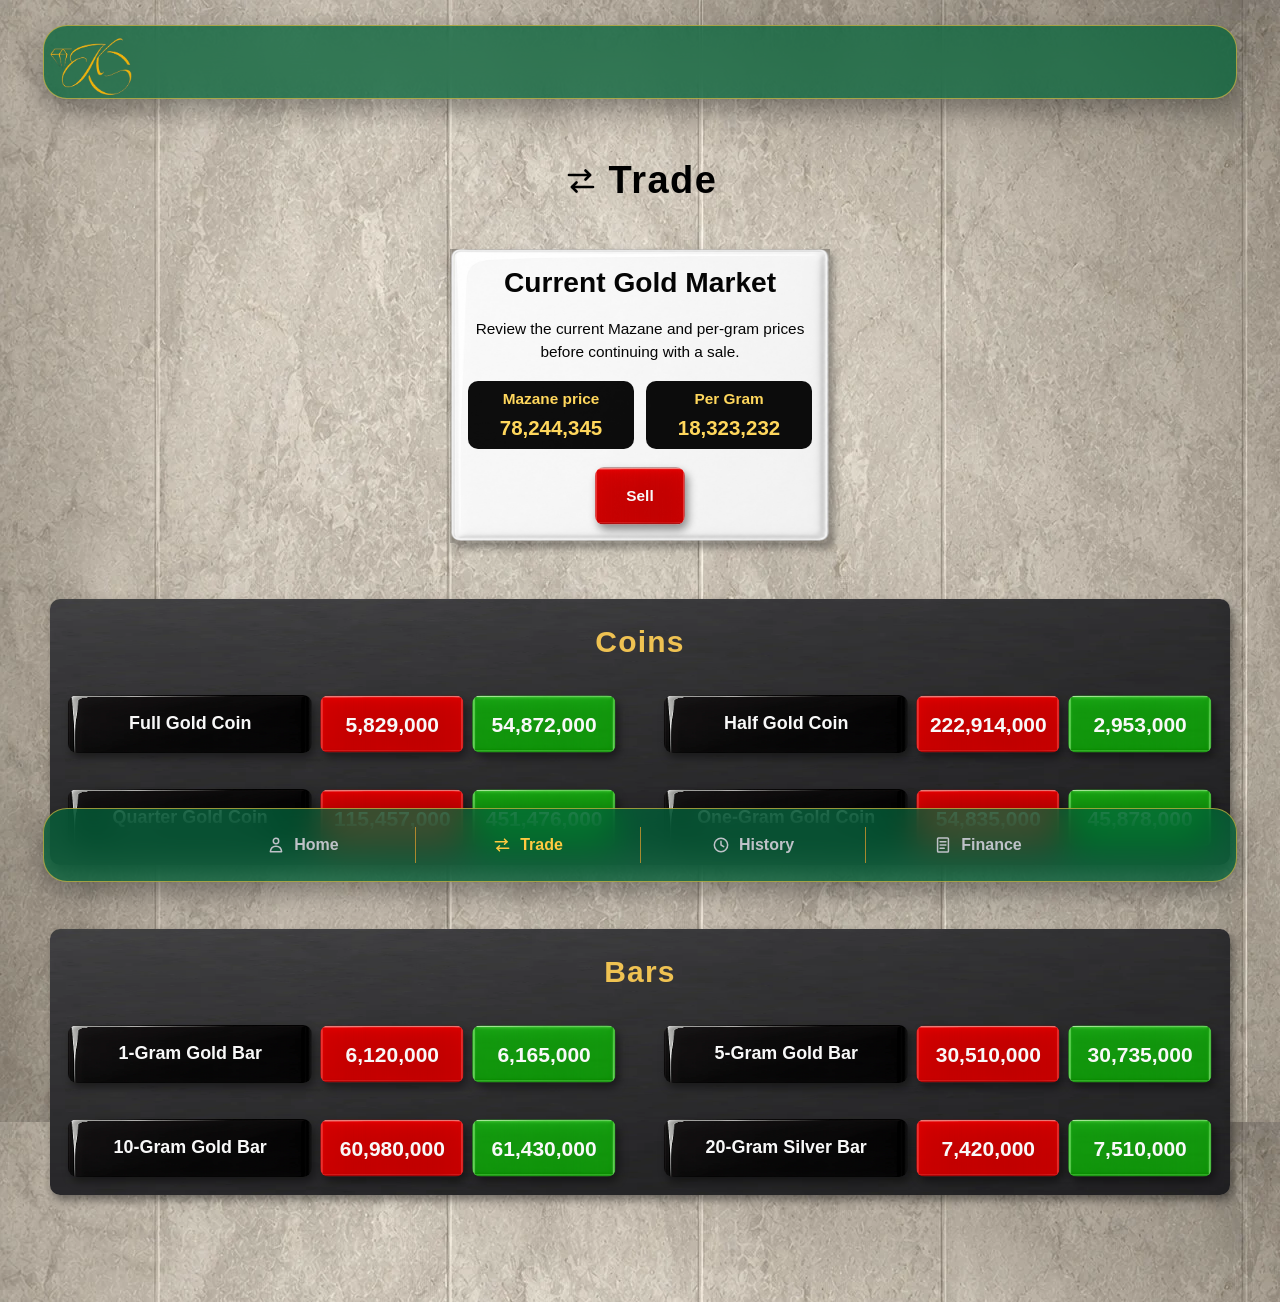
==== index.html @ 07d53b70 "looks okay" ====
<!DOCTYPE html>

<html lang="en">
<head>
<meta charset="utf-8"/>
<meta content="width=device-width, initial-scale=1.0" name="viewport"/>
<title>Product Layout</title>
<link href="style.css" rel="stylesheet"/>
<script defer="" src="app.js"></script>
</head>
<body class="unified-home-theme trade-page" data-loading-duration="5000" data-trade-confirm-duration="5000">
<!-- LAYER 3: the decorative frame.
         Pure decoration: aria-hidden tells screen readers to skip it,
         and pointer-events:none in the CSS lets clicks pass through it. -->
<!-- LAYER 2: the inward shadow cast onto the content opening. -->
<!-- LAYER 1: all scrollable page content. -->
<div class="page-content">
<header class="header">
<!-- Display-only logo. It is intentionally a plain image,
                 not a link or button, so it cannot be clicked. -->
<img alt="Company logo" class="header-logo" src="assets/logo.png"/>
<!-- The announcement is confined to its own clipped area,
                 so it can never travel underneath the transparent logo. -->
<div aria-label="Market announcement" class="header-announcement">
<span class="header-announcement-text">
                    Wholesale rates may change based on market movement.
                </span>
</div>
</header>
<main class="content"><div class="main-title-row">
<h1 class="section-page-title"><span aria-hidden="true" class="page-title-icon page-title-icon--trade"></span>Trade</h1>
</div>
<!-- Shared tiled panel: div-tile-background.png paints above
                 the translucent black underlay defined in style.css. -->
<section aria-labelledby="info-card-title" class="info-card">
<h1 class="info-card-title" id="info-card-title">Current Gold Market</h1>
<p class="info-card-description">
                    Review the current Mazane and per-gram prices before continuing with a sale.
                </p>
<div class="info-card-metrics">
<div class="info-card-metric">
<span class="info-card-metric-label">Mazane price</span>
<strong class="info-card-metric-value">78,244,345</strong>
</div>
<div class="info-card-metric">
<span class="info-card-metric-label">Per Gram</span>
<strong class="info-card-metric-value">18,323,232</strong>
</div>
</div>
<button class="product-price product-price--sell info-card-sell" data-trade-input-mode="amount" data-trade-item="Gold" data-trade-operation="sell" data-trade-unit-price="18323232" type="button">Sell</button>
</section>
<!-- Categories have no visible panel, border, or background. -->
<section aria-labelledby="coins-title" class="product-category">
<div class="category-title-row">
<h2 class="category-title" id="coins-title">Coins</h2>
</div>
<div class="products">
<article class="product">
<div class="product-name">Full Gold Coin</div>
<button class="product-price product-price--sell" data-trade-input-mode="quantity" data-trade-item="Full Gold Coin" data-trade-operation="sell" data-trade-unit-price="5829000" type="button">5,829,000</button>
<button class="product-price product-price--buy" data-trade-input-mode="quantity" data-trade-item="Full Gold Coin" data-trade-operation="buy" data-trade-unit-price="5872000" type="button">54,872,000</button>
</article>
<article class="product">
<div class="product-name">Half Gold Coin</div>
<button class="product-price product-price--sell" data-trade-input-mode="quantity" data-trade-item="Half Gold Coin" data-trade-operation="sell" data-trade-unit-price="2914000" type="button">222,914,000</button>
<button class="product-price product-price--buy" data-trade-input-mode="quantity" data-trade-item="Half Gold Coin" data-trade-operation="buy" data-trade-unit-price="2953000" type="button">2,953,000</button>
</article>
<article class="product">
<div class="product-name">Quarter Gold Coin</div>
<button class="product-price product-price--sell" data-trade-input-mode="quantity" data-trade-item="Quarter Gold Coin" data-trade-operation="sell" data-trade-unit-price="1457000" type="button">115,457,000</button>
<button class="product-price product-price--buy" data-trade-input-mode="quantity" data-trade-item="Quarter Gold Coin" data-trade-operation="buy" data-trade-unit-price="1476000" type="button">451,476,000</button>
</article>
<article class="product">
<div class="product-name">One-Gram Gold Coin</div>
<button class="product-price product-price--sell" data-trade-input-mode="quantity" data-trade-item="One-Gram Gold Coin" data-trade-operation="sell" data-trade-unit-price="5835000" type="button">54,835,000</button>
<button class="product-price product-price--buy" data-trade-input-mode="quantity" data-trade-item="One-Gram Gold Coin" data-trade-operation="buy" data-trade-unit-price="5878000" type="button">45,878,000</button>
</article>
</div>
</section>
<section aria-labelledby="bars-title" class="product-category">
<div class="category-title-row">
<h2 class="category-title" id="bars-title">Bars</h2>
</div>
<div class="products">
<article class="product">
<div class="product-name">1-Gram Gold Bar</div>
<button class="product-price product-price--sell" data-trade-input-mode="quantity" data-trade-item="1-Gram Gold Bar" data-trade-operation="sell" data-trade-unit-price="6120000" type="button">6,120,000</button>
<button class="product-price product-price--buy" data-trade-input-mode="quantity" data-trade-item="1-Gram Gold Bar" data-trade-operation="buy" data-trade-unit-price="6165000" type="button">6,165,000</button>
</article>
<article class="product">
<div class="product-name">5-Gram Gold Bar</div>
<button class="product-price product-price--sell" data-trade-input-mode="quantity" data-trade-item="5-Gram Gold Bar" data-trade-operation="sell" data-trade-unit-price="30510000" type="button">30,510,000</button>
<button class="product-price product-price--buy" data-trade-input-mode="quantity" data-trade-item="5-Gram Gold Bar" data-trade-operation="buy" data-trade-unit-price="30735000" type="button">30,735,000</button>
</article>
<article class="product">
<div class="product-name">10-Gram Gold Bar</div>
<button class="product-price product-price--sell" data-trade-input-mode="quantity" data-trade-item="10-Gram Gold Bar" data-trade-operation="sell" data-trade-unit-price="60980000" type="button">60,980,000</button>
<button class="product-price product-price--buy" data-trade-input-mode="quantity" data-trade-item="10-Gram Gold Bar" data-trade-operation="buy" data-trade-unit-price="61430000" type="button">61,430,000</button>
</article>
<article class="product">
<div class="product-name product-name--silver">20-Gram Silver Bar</div>
<button class="product-price product-price--sell" data-trade-input-mode="quantity" data-trade-item="20-Gram Silver Bar" data-trade-operation="sell" data-trade-unit-price="7420000" type="button">7,420,000</button>
<button class="product-price product-price--buy" data-trade-input-mode="quantity" data-trade-item="20-Gram Silver Bar" data-trade-operation="buy" data-trade-unit-price="7510000" type="button">7,510,000</button>
</article>
</div>
</section>
</main>
</div>
<!-- LAYER 4: fixed footer navigation.
         index.html is the Trade page, so Trade is the active item. -->
<footer class="footer">
<nav aria-label="Primary navigation" class="footer-nav">
<a class="footer-nav-link" href="home.html">
<span aria-hidden="true" class="footer-nav-icon footer-nav-icon--profile"></span>
<span>Home</span>
</a>
<a aria-current="page" class="footer-nav-link footer-nav-link--active" href="index.html">
<span aria-hidden="true" class="footer-nav-icon footer-nav-icon--trade"></span>
<span>Trade</span>
</a>
<a class="footer-nav-link" href="history.html">
<span aria-hidden="true" class="footer-nav-icon footer-nav-icon--history"></span>
<span>History</span>
</a>
<a class="footer-nav-link" href="finance.html">
<span aria-hidden="true" class="footer-nav-icon footer-nav-icon--accounting"></span>
<span>Finance</span>
</a>
</nav>
</footer>
<!-- Full-screen loading layer. JavaScript shows it for five seconds
         whenever a ruby or emerald gem button is clicked. -->
<div class="trade-modal" data-trade-modal="" hidden="">
<div aria-labelledby="trade-modal-title" aria-modal="true" class="trade-modal-card" role="dialog">
<button aria-label="Close" class="trade-modal-close" data-trade-modal-close="" type="button">×</button>
<div class="trade-modal-form" data-trade-modal-form="">
<h2 class="trade-modal-title" data-trade-modal-title="" id="trade-modal-title"></h2>
<p class="trade-modal-unit-price">Unit price: <span data-trade-unit-price=""></span></p>
<label class="trade-modal-field">
<span data-trade-input-label="">Quantity</span>
<input data-trade-input="" min="0.01" step="0.01" type="number" value="1"/>
</label>
<div class="trade-modal-total">
<span>Finalized price</span>
<strong data-trade-total=""></strong>
</div>
<button class="trade-modal-confirm" data-trade-confirm="" type="button">Confirm</button>
</div>
<div class="trade-modal-waiting" data-trade-modal-waiting="" hidden="">
<div aria-hidden="true" class="trade-modal-spinner"></div>
<h2 class="trade-modal-title">Waiting for the result</h2>
<p>Please wait while the request is finalized.</p>
</div>
<div class="trade-modal-success" data-trade-modal-success="" hidden="">
<h2 class="trade-modal-title">Confirmed</h2>
<p data-trade-confirmation=""></p>
<button class="trade-modal-finish" data-trade-modal-finish="" type="button">Close</button>
</div>
</div>
</div>
<div aria-hidden="true" class="loading-overlay">
<div class="loading-overlay-content">
<img alt="" class="loading-overlay-logo" src="assets/logo.png"/>
<p class="loading-overlay-text">Kariz Gold Gallery</p>
</div>
</div>
</body>
</html>
---- style.css ----
/* ============================================================
MAIN SETTINGS
Every knob you will ever want to turn lives in this block.
Nothing here is magic — each value is a plain number or
color that you can change freely without breaking anything.
============================================================ */
:root {
    /* ---- Frame alignment ---- */
    --side-width: 150px;    /* width of the left/right vertical frame strips */
    --top-height: 150px;    /* height of the top strip (corners + top edge) */
    --bottom-height: 150px; /* height of the bottom strip (corners + bottom edge) */

    /* ---- Page padding, each side independent ---- */
    /* Breathing room between the window edges and the content.
    The header, the sticky footer, and any future content all
    respect this padding. Set a side to 0 and things will touch
    that edge. */
    --pad-top: 25px;
    --pad-right: 25px;
    --pad-bottom: 18px;
    --pad-left: 25px;

    /* ---- Header ---- */
    /* How far down the header stretches. Pure preference. */
    --header-height: 74px;

    /* ---- Header logo ---- */
    /* The logo is positioned independently inside the header.
    Height controls its size. Left offset moves it horizontally.
    Vertical offset moves it from true vertical center: negative values
    move it upward and positive values move it downward.
    The image file must be assets/logo.png. */
    --logo-height: 60px;
    --logo-left-offset: 6px;
    --logo-vertical-offset: -6px;

    /* ---- Header announcement ---- */
    /* Left and right define the announcement's private territory.
    Increase the left value if a wider logo needs more room.
    Duration controls how long one complete pass takes. */
    --announcement-left: 100px;
    --announcement-right: 18px;
    --announcement-color: 255, 211, 92;
    --announcement-font-size: 18px;
    --announcement-duration: 18s;
    --announcement-vertical-offset: -3px;

    /* Width of the invisible fade where the message approaches the
    logo. This is an alpha mask, not a colored shadow. */
    --announcement-logo-fade-width: 46px;

    /* ---- Product layout ---- */
    /* Products are arranged two per row. Product-column-gap controls
    the larger space between those two complete products. Piece-gap
    controls the smaller space between a title and its two buttons. */
    --product-row-gap: 36px;
    --product-column-gap: 48px;
    --product-piece-gap: 8px;
    --product-piece-height: 58px;

    /* ---- Product categories ---- */
    /* Category wrappers remain visually empty. These values control
    only the spacing, centered title, and ornamental divider. */
    --category-space: 64px;
    --category-title-color: 242, 238, 232;
    --category-title-size: 30px;
    --category-divider-color: 242, 238, 232;
    --category-divider-height: 38px;
    --category-divider-gap: 5px;
    /* Set to none to hide category PNG ornaments. Set back to block to show them. */
    --category-separator-display: block;
    /* Set to none to hide main-page-title PNG ornaments. */
    --page-title-separator-display: block;

    /* ---- Home page ---- */
    /* Home uses its own wallpaper, dark cards, and glass islands. */
    --home-tint-color: 20, 34, 45;
    --home-tint-strength: 0;
    --home-content-max-width: 1000px;
    --home-section-gap: 28px;
    --home-card-min-width: 420px;
    --home-card-max-width: 100%;
    --home-actions-max-width: 760px;
    --home-contact-max-width: 900px;
    --home-card-padding: 26px;
    --home-card-radius: 8px;
    /* Inner spacing for Account Info, My Info, and other Home cards. */
    --home-card-title-gap: 30px;
    --home-info-row-gap: 24px;
    --home-info-column-gap: 38px;
    --home-info-label-value-gap: 9px;

    /* ---- My Info form action buttons ---- */
    --home-form-button-gap: 14px;
    --home-form-button-min-width: 150px;
    --home-form-button-height: 52px;
    --home-form-button-padding-x: 22px;
    --home-form-button-font-size: 15px;
    --home-form-button-radius: 9px;
    --home-form-button-text: 248, 248, 248;
    --home-form-button-hover-text: 255, 202, 65;
    --home-form-button-underlay: 0, 0, 0;
    --home-form-button-underlay-strength: 0.38;
    --home-form-button-shadow-strength: 0.42;
    --home-form-button-transition: 180ms;
    --home-form-cancel-button-image: url("assets/home-form-cancel-button-background.png");
    --home-form-submit-button-image: url("assets/home-form-submit-button-background.png");

    /* ---- Unified Home-style theme for every page ---- */
    --unified-wallpaper-image: url("assets/home-page-background.webp");
    --unified-section-image: url("assets/home-page-div-background.webp");
    --unified-action-image: url("assets/xhome-page-div-background.png");
    --unified-title-image: url("assets/home-page-section-title-background.webp");
    --unified-input-image: url("assets/home-page-input-background.webp");
    --unified-text-color: 248, 248, 248;
    --unified-heading-color: 239, 194, 82;
    --unified-action-hover-color: 239, 194, 82;
    --unified-card-radius: 10px;
    --unified-card-shadow-strength: 0.42;
    --unified-category-padding: 26px;
    --unified-product-radius: 9px;
    /* New filenames: deliberately different from the old gem assets. */
    --trade-sell-action-image: url("assets/trade-sell-action-background.png");
    --trade-buy-action-image: url("assets/trade-buy-action-background.png");
    --unified-page-title-color: 0, 0, 0;
    --unified-back-button-color: 0, 0, 0;
    --unified-back-button-hover-color: 239, 194, 82;
    --page-title-icon-size: 36px;
    --page-title-icon-gap: 10px;
    --mobile-page-title-icon-size: 26px;
    --mobile-content-horizontal-padding: 2px;
    --mobile-section-horizontal-padding: 8px;
    --mobile-home-card-horizontal-padding: 14px;
    --mobile-product-piece-gap: 4px;
    --mobile-full-width-control-gap: 10px;
    --back-button-block-gap: 10px;

    /* ---- Compact Trade internals ---- */
    --trade-section-padding: 18px;
    --trade-title-padding-y: 8px;
    --trade-title-padding-x: 14px;
    --trade-info-card-padding: 18px;
    --trade-info-card-gap: 18px;
    --trade-info-metric-padding: 9px;
    --trade-piece-padding-x: 4px;
    --mobile-trade-section-padding: 4px;
    --mobile-trade-info-card-padding: 12px;
    --mobile-trade-info-metric-padding: 7px;
    --mobile-trade-piece-padding-x: 2px;

    /* ---- Universal ultra-thin scrollbars ---- */
    --global-scrollbar-size: 2px;
    --global-scrollbar-thumb: 255, 202, 65;
    --global-scrollbar-thumb-strength: 0.72;
    --global-scrollbar-track: 0, 0, 0;
    --global-scrollbar-track-strength: 0.08;

    /* Fluid mobile product height scales with viewport width. */
    --mobile-product-piece-min-height: 38px;
    --mobile-product-piece-fluid-height: 12vw;
    --mobile-product-piece-max-height: 46px;
    --home-card-text: 248, 248, 248;
    --home-card-heading: 239, 194, 82;
    --home-map-height: 320px;
    --home-action-hover-scale: 1.035;
    --home-action-transition: 220ms;

    /* Home logo positioning is independent from every other page.
    Positive vertical values move only the Home logo downward. */
    --home-logo-height: 60px;
    --home-logo-left-offset: 6px;
    --home-logo-vertical-offset: 5px;

    /* Home-only navigation, announcement, and expand-icon colors. */
    --home-footer-nav-default: 190, 194, 200;
    --home-footer-nav-hover: 0, 0, 0;
    --home-footer-nav-active: 255, 202, 65;
    --home-announcement-color: 190, 194, 200;
    --home-expand-icon-color: 190, 194, 200;
    --home-expand-icon-hover: 255, 255, 255;

    /* Dedicated image files for Home section headings and inputs. */
    --home-title-image: url("assets/home-page-section-title-background.webp");
    --home-input-image: url("assets/home-page-input-background.webp");

    /* ---- Home glass header and footer ---- */
    /* Glass color is RGB. Opacity controls color intensity, blur
    controls the strength of the frosted-glass effect, and saturation
    controls how vivid the wallpaper appears through the glass. */
    --home-glass-color: 0, 96, 57;
    --home-glass-opacity: 0.75;
    --home-glass-blur: 18px;
    --home-glass-saturation: 145%;
    --home-glass-border-color: 255, 202, 65;
    --home-glass-border-strength: 0.58;
    --home-glass-shadow-color: 0, 0, 0;
    --home-glass-shadow-strength: 0.38;
    --home-glass-radius: 24px;
    --home-glass-side-inset: 18px;

    /* ---- Opening information card ---- */
    /* Controls the introductory tile shown before the product lists. */
    --info-card-max-width: 380px;
    --info-card-padding: 24px;
    --info-card-gap: 24px;
    --info-title-color: 5, 5, 5;
    --info-text-color: 5, 5, 5;
    --info-metric-background: 0, 0, 0;
    --info-metric-background-strength: 0.95;
    --info-metric-radius: 10px;
    --info-gold-color: 255, 215, 92;
    --info-sell-width: 90px;
    --info-card-bottom-margin: 56px;

    /* Same small down-right shadow language used by product pieces. */
    --info-card-shadow-x: 3px;
    --info-card-shadow-y: 5px;
    --info-card-shadow-blur: 8px;
    --info-card-shadow-color: 0, 0, 0;
    --info-card-shadow-strength: 0.36;

    /* ---- Decorative-image shadow underlay ---- */
    /* GENERAL RULE: almost every element that combines a background
    image with a shadow should also receive this translucent base.
    Decorative PNGs often contain transparent parts; without an
    underlay, those holes expose the page instead of reading as part
    of the shadowed component. The color paints BEHIND the image. */
    --tile-panel-underlay-color: 0, 0, 0;
    --tile-panel-underlay-strength: 0.28;

    /* ---- Gem button underlay ---- */
    /* This translucent color paints BEHIND each gem PNG. It is only
    visible through transparent parts of the image. Strength ranges
    from 0 (invisible) to 1 (fully opaque). */
    --gem-underlay-color: 0, 0, 0;
    --gem-underlay-strength: 0.24;

    /* ---- Gem image tints ---- */
    /* These two translucent colors paint ON TOP of the gem PNGs.
    Buy and sell are independent, so each side can be tuned without
    affecting the other. Strength ranges from 0 to 1. */
    --sell-gem-tint-color: 120, 0, 12;
    --sell-gem-tint-strength: 0;
    --buy-gem-tint-color: 255, 255, 255;
    --buy-gem-tint-strength: 0.11;

    /* ---- Gem button hover growth ---- */
    /* Scale 1 means no growth. 1.05 means five percent larger.
    Duration controls how quickly the button grows and returns. */
    --gem-hover-scale: 1.06;
    --gem-hover-duration: 400ms;

    /* Gem prices begin at the maximum and JavaScript reduces them
    only when necessary to fit the available button width. */
    --gem-price-min-font-size: 12px;
    --gem-price-max-font-size: 21px;
    --gem-price-fit-step: 0.5;

    /* ---- Product hover glow ---- */
    /* This translucent panel is created BEHIND each complete product.
    Its RGB color can be white, black, or any other color. Panel
    strength controls the center tint; shadow strength, blur, and
    spread control the soft glow around its edges. */
    --product-glow-color: 0, 0, 0;
    --product-glow-panel-strength: 0.12;
    --product-glow-shadow-strength: 0.12;
    --product-glow-padding: 8px;
    --product-glow-blur: 18px;
    --product-glow-spread: 5px;
    --product-glow-radius: 9px;
    --product-glow-duration: 320ms;

    /* ---- Footer ---- */
    /* How tall the sticky footer is. 74px matches the header for
    symmetry — arbitrary choice, safe to change independently. */
    --footer-height: 74px;

    /* ---- Footer navigation ---- */
    /* Icon and text use currentColor, so each state changes both.
    Bronze = default, silver = hover, gold = current page. */
    --footer-nav-max-width: 900px;
    --footer-nav-icon-size: 20px;
    --footer-nav-silver: 190, 194, 200;
    --footer-nav-bronze: 205, 127, 50;
    --footer-nav-gold: 255, 202, 65;
    --footer-nav-divider: 205, 151, 45;
    --footer-nav-transition: 180ms;

    /* ---- Loading overlay ---- */
    /* The overlay blurs and darkens everything behind it. The logo
    repeatedly fades between the minimum and maximum opacity. */
    --loading-overlay-color: 0, 0, 0;
    --loading-overlay-strength: 0.48;
    --loading-backdrop-blur: 6px;
    --loading-logo-width: 180px;
    --loading-logo-min-opacity: 0.04;
    --loading-logo-max-opacity: 1;
    --loading-logo-pulse-duration: 1200ms;
    --loading-text-color: 255, 211, 92;
    --loading-text-size: 22px;
    --loading-content-gap: 16px;
    --loading-overlay-transition: 180ms;

    /* ---- Trade confirmation modal ---- */
    --trade-modal-overlay-color: 0, 0, 0;
    --trade-modal-overlay-strength: 0.72;
    --trade-modal-blur: 7px;
    --trade-modal-max-width: 560px;
    --trade-modal-radius: 18px;
    --trade-modal-text: 10, 10, 10;
    --trade-modal-gold: 126, 83, 10;
    --trade-modal-accent: 255, 202, 65;
    --trade-modal-wait-pulse: 900ms;

    /* ---- History menu and table ---- */
    --history-menu-max-width: 760px;
    --history-menu-gap: 28px;
    --history-menu-button-height: 74px;
    --history-gold-line: 205, 151, 45;
    --history-column-tint: 160, 160, 160;
    --history-column-tint-strength: 0.09;
    --history-row-hover: 190, 190, 190;
    --history-row-hover-strength: 0.18;
    --history-table-heading-color: 126, 83, 10;
    --history-table-text: 0, 0, 0;
    --history-table-min-width: 640px;
    --history-table-max-width: 96%;
    --history-table-vertical-line-width: 2px;
    --history-table-vertical-line-strength: 0.34;
    --back-button-color: 255, 255, 255;
    --back-button-hover-color: 255, 202, 65;
    --back-button-hover-duration: 220ms;

    /* ---- Content-opening shadow ---- */
    /* These values control the inward shadow cast by the fixed
    header, footer, and side frames onto the scrolling content.

    Color uses RGB so opacity can be adjusted independently.
    Depth controls how far the shadow is shifted into the opening.
    Blur controls softness, while spread controls edge concentration.

    A more negative spread produces a tighter shadow.
    Increase strength or depth for a heavier, deeper frame. */
    --content-shadow-color: 0, 0, 0;
    --content-shadow-strength: 0.78;
    --content-shadow-depth: 18px;
    --content-shadow-blur: 26px;
    --content-shadow-spread: -8px;

    /* ---- Wallpaper tint ---- */
    /* RGB of the color layered over the repeating background image.
    Current value is a dark green. Useful references:
    0, 0, 0 = darkens the image · 255, 255, 255 = lightens it. */
    --tint-color: 0, 78, 40;

    /* How strong the tint is: 0 = invisible (pure image shows),
    1 = image fully hidden behind solid color.
    0.75 is arbitrary — chosen because it looked good. */
    --tint-strength: 0.75;

    /* ========================================================
       MOBILE SETTINGS
       The breakpoint itself is the 720px media query near the end
       of this file. Every mobile measurement is centralized here.
       ======================================================== */
    --mobile-pad-top: 10px;
    --mobile-pad-right: 4px;
    --mobile-pad-bottom: 10px;
    --mobile-pad-left: 4px;
    --mobile-side-width: 46px;
    --mobile-top-frame-height: 70px;
    --mobile-bottom-frame-height: 70px;

    --mobile-header-height: 54px;
    --mobile-footer-height: 58px;
    --mobile-logo-height: 40px;
    --mobile-home-logo-height: 40px;
    --mobile-announcement-left: 66px;
    --mobile-announcement-right: 8px;
    --mobile-announcement-font-size: 12px;
    --mobile-home-glass-side-inset: 2px;

    --mobile-footer-horizontal-padding: 3px;
    --mobile-footer-nav-icon-size: 15px;
    --mobile-footer-nav-gap: 3px;
    --mobile-footer-nav-font-size: 10px;

    --mobile-separator-height: 20px;
    --mobile-separator-gap: 3px;
    --mobile-page-title-size: 23px;
    --mobile-category-title-size: 22px;

    --mobile-products-max-width: 560px;
    --mobile-product-row-gap: 22px;
    --mobile-product-name-font-size: 14px;
    --mobile-gem-price-min-font-size: 10px;
    --mobile-gem-price-max-font-size: 16px;

    --mobile-info-card-padding: 18px;
    --mobile-info-card-gap: 16px;
    --mobile-info-title-size: 22px;
    --mobile-info-description-size: 13px;
    --mobile-info-metric-label-size: 11px;
    --mobile-info-metric-value-size: 14px;
    --mobile-info-sell-width: 68px;
    --mobile-info-sell-height: 42px;
    --mobile-info-sell-font-size: 12px;

    --mobile-menu-max-width: 420px;
    --mobile-menu-gap: 16px;
    --mobile-menu-button-height: 62px;

    --mobile-table-cell-padding-y: 9px;
    --mobile-table-cell-padding-x: 8px;
    --mobile-table-font-size: 12px;
    --mobile-pagination-button-size: 30px;
    --mobile-pagination-padding-y: 10px;
    --mobile-pagination-padding-x: 8px;
    --mobile-pagination-gap: 5px;
}

* {
    /* Makes width/height include padding and borders, so a padded
    element set to 100% never spills out of its parent.
    Keep this — removing it silently changes sizing everywhere. */
    box-sizing: border-box;
}

html {
    /* Full window height, so body below can say "at least 100%". */
    height: 100%;
    margin: 0;
}

/* ============================================================
LAYER 0 (the very back): the wallpaper
============================================================
STACKING ORDER, once and for all:
Layer 0 = body background     (wallpaper + tint)
Layer 1 = normal page content (scrolls normally)
Layer 2 = .content-shadow     (z-index: 2 — over content)
Layer 3 = .frame              (z-index: 3)
Layer 4 = .header / .footer   (z-index: 4)

The shadow is deliberately above the scrolling content, so it
darkens everything passing beneath the fixed decorative pieces.
It remains below the frame, header, and footer themselves.

IMPORTANT, read before debugging:
A background can NEVER paint on top of content. It is always
the rear-most layer by definition, no z-index involved.
So if you ever SEE the wallpaper "on top of" the header or a
frame piece, the wallpaper did not move up — that element's
own image failed to load and you are looking at the wallpaper
THROUGH the empty hole. Check the file path, spelling, and
capitalization of that element's url("...") first.
(Also: if the header image itself contains transparent areas,
the wallpaper showing through them is normal and correct.)
============================================================ */
body {
    /* KEY RULE for the wallpaper:
    "min-height: 100%" means: be at least one full screen tall,
    but grow taller if the content needs more room.
    The background paints the entire body box, so this one line
    guarantees the wallpaper covers the whole screen when content
    is short AND the whole scrollable page when content is long. */
    min-height: 100%;
    margin: 0;

    /* The per-side padding from the settings block above. */
    padding:
        var(--pad-top)
        var(--pad-right)
        var(--pad-bottom)
        var(--pad-left);

    /* The wallpaper: two stacked background layers.
    Layer A (painted on top of layer B): a solid color with
    transparency — this is the tint.
    Layer B: the image itself.
    Both repeat, so together they read as one tinted, tiled image. */
    background-image:
        linear-gradient(
            rgba(var(--tint-color), var(--tint-strength)),
            rgba(var(--tint-color), var(--tint-strength))
        ),
        url("assets/background-image.png"); /* <- your wallpaper image */
    background-repeat: repeat;

    /* NOTE: "background-attachment" is deliberately left at its
    default (scroll). That is what makes the wallpaper move
    WITH the content when you scroll. Setting it to "fixed"
    would pin the image to the screen while content slides
    over it — the opposite of what we want. Do not add it. */

    /* NOTE: "overflow: hidden" used to live here and was removed
    on purpose — it made scrolling impossible. Do not add it
    back, or long content will be permanently cut off. */

    /* Fallback color, only visible if the image fails to load.
    Arbitrary choice (plain white) — safe to change. */
    background-color: #ffffff;
}

/* ============================================================
LAYER 3: the frame
A full-screen decorative border made of 8 image pieces:
4 corners + 4 edges, arranged in a 3x3 grid. The center
cell stays empty — that is where the content shows through.
============================================================ */
.frame {
    /* "fixed" pins the frame to the SCREEN, not the page:
    when the content scrolls, the frame stays exactly where it
    is and the content slides underneath it. That is intentional
    — the frame is meant to feel like a window border. */
    position: fixed;
    inset: 0; /* shorthand for top/right/bottom/left: 0 — cover the whole screen */

    /* Above both the scrolling content and its shadow.
    Only works because this element is positioned (fixed above). */
    z-index: 3;

    display: grid;

    /* Three columns: fixed side strip, flexible middle, fixed side strip.
    "minmax(0, 1fr)" lets the middle shrink all the way to 0 on
    narrow windows instead of forcing the page wider. */
    grid-template-columns:
        var(--side-width)
        minmax(0, 1fr)
        var(--side-width);

    /* Same idea vertically. */
    grid-template-rows:
        var(--top-height)
        minmax(0, 1fr)
        var(--bottom-height);

    /* The frame is pure decoration: clicks pass straight through it
    to the content below. Without this it would swallow every click. */
    pointer-events: none;

    /* On windows smaller than the frame itself, clip the overflow
    instead of creating scrollbars. Defensive rule — rarely needed. */
    overflow: hidden;
}

/* Every piece fills only its own grid cell.
"background-size: 100% 100%" stretches the image to the exact
cell dimensions — same "liquid fill" behavior as the header. */
.frame-piece {
    width: 100%;
    height: 100%;

    background-repeat: no-repeat;
    background-position: center;
    background-size: 100% 100%;
}

/* ---- Top row ---- */
.top-left {
    grid-column: 1;
    grid-row: 1;
    background-image: url("assets/top-corner-image.png");
}

.top-edge {
    grid-column: 2;
    grid-row: 1;
    background-image: url("assets/top-edge-image.png");
}

/* The right corner reuses the LEFT corner image, mirrored with
scaleX(-1). Saves one image file; delete the transform and use
a separate image if you ever want an asymmetric design. */
.top-right {
    grid-column: 3;
    grid-row: 1;
    background-image: url("assets/top-corner-image.png");
    transform: scaleX(-1);
}

/* ---- Middle row (sides) ---- */
.left-edge {
    grid-column: 1;
    grid-row: 2;
    background-image: url("assets/side-edge-image.png");
}

.right-edge {
    grid-column: 3;
    grid-row: 2;
    background-image: url("assets/side-edge-image.png");
    transform: scaleX(-1);
}

/* ---- Bottom row ---- */
.bottom-left {
    grid-column: 1;
    grid-row: 3;
    background-image: url("assets/bottom-corner-image.png");
}

.bottom-edge {
    grid-column: 2;
    grid-row: 3;
    background-image: url("assets/bottom-edge-image.png");
}

.bottom-right {
    grid-column: 3;
    grid-row: 3;
    background-image: url("assets/bottom-corner-image.png");
    transform: scaleX(-1);
}

/* ============================================================
LAYER 2: THE CONTENT-OPENING SHADOW

This transparent fixed rectangle represents the opening between
the header, footer, and side frames. Its four inset shadows make
those surrounding pieces appear to cast depth onto everything
scrolling beneath them.

The opening uses the same padding, header-height, and footer-height
variables as the visible layout. Therefore it stays aligned when
those dimensions are changed in the settings block.

This element must remain transparent and pointer-events must stay
disabled. It is a visual overlay only and must never block links,
buttons, text selection, or other interaction.
============================================================ */
.content-shadow {
    position: fixed;

    /* Match the four visible inner boundaries of the frame opening. */
    top: calc(var(--pad-top) + var(--header-height));
    right: var(--pad-right);
    bottom: calc(var(--pad-bottom) + var(--footer-height));
    left: var(--pad-left);

    /* Above scrolling content, below all fixed decorative pieces. */
    z-index: 2;

    pointer-events: none;

    /* One inward shadow for each edge.
    Positive offsets cast from the top and left.
    Negative offsets cast from the bottom and right.

    All visual adjustments should normally be made through the
    shadow variables in :root rather than editing these four lines. */
    box-shadow:
        inset 0
            var(--content-shadow-depth)
            var(--content-shadow-blur)
            var(--content-shadow-spread)
            rgba(
                var(--content-shadow-color),
                var(--content-shadow-strength)
            ),

        inset 0
            calc(0px - var(--content-shadow-depth))
            var(--content-shadow-blur)
            var(--content-shadow-spread)
            rgba(
                var(--content-shadow-color),
                var(--content-shadow-strength)
            ),

        inset var(--content-shadow-depth)
            0
            var(--content-shadow-blur)
            var(--content-shadow-spread)
            rgba(
                var(--content-shadow-color),
                var(--content-shadow-strength)
            ),

        inset calc(0px - var(--content-shadow-depth))
            0
            var(--content-shadow-blur)
            var(--content-shadow-spread)
            rgba(
                var(--content-shadow-color),
                var(--content-shadow-strength)
            );
}

/* ============================================================
LAYER 1: scrollable content
============================================================ */
.page-content {
    /* Keeps the element available as a positioning reference without
    creating a stacking context. This allows the fixed header to use
    the page-wide stacking order defined above. */
    position: relative;
    z-index: auto;

    width: 100%;

    /* Breathing room on every side of the content.
    Top and bottom also reserve space for the pinned header
    and footer so nothing can get trapped behind them. */
    padding-top: calc(var(--header-height) + var(--pad-top));
    padding-right: var(--pad-right);
    padding-bottom: calc(var(--footer-height) + 15px);
    padding-left: var(--pad-left);
}

/* The header stretches as far up and as wide as it can —
only the body padding stops it.
"background-size: 100% 100%" = liquid fill: the image matches
the header's exact dimensions, touching all four edges, never
cropped, never leaving empty bands. Trade-off: if the image's
proportions differ from the header's, it visibly distorts.
(Alternatives: "contain" = fit without distortion but possibly
empty bands; "cover" = fill without distortion but cropped.) */
.header {
    position: fixed;
    top: var(--pad-top);
    left: var(--pad-left);
    right: var(--pad-right);
    width: auto;
    height: var(--header-height);

    background-image: url("assets/header-image.png"); /* <- your header image */
    background-repeat: no-repeat;
    background-position: center;
    background-size: 100% 100%;

    /* The logo is normal content inside the header. Flex alignment
    centers it vertically without changing the background image. */
    display: flex;
    align-items: center;

    /* Above the content shadow and decorative frame. */
    z-index: 4;
}

/* Non-clickable PNG logo placed independently inside the header.
Absolute positioning prevents header padding or flex alignment from
pushing it around. Change only the three logo variables in :root when
adjusting its size or position. */
.header-logo {
    position: absolute;
    left: var(--logo-left-offset);
    top: calc(50% + var(--logo-vertical-offset));
    transform: translateY(-50%);

    display: block;
    width: auto;
    height: var(--logo-height);
    max-width: 40%;
    object-fit: contain;

    /* The logo is display-only: it cannot capture clicks or selection. */
    pointer-events: none;
    user-select: none;
}

/* ============================================================
HEADER ANNOUNCEMENT

The announcement owns only the horizontal area between the logo
and the header's right edge. Overflow is clipped, so moving text
can never enter the logo territory or leave the header.
============================================================ */
.header-announcement {
    position: absolute;
    left: var(--announcement-left);
    right: var(--announcement-right);
    top: 0;
    bottom: 0;
    transform: translateY(var(--announcement-vertical-offset));

    display: flex;
    align-items: center;
    overflow: hidden;

    /* Alpha-only fade: text becomes invisible as it reaches the logo.
    No colored shadow is painted over the header artwork. */
    -webkit-mask-image: linear-gradient(
        to right,
        transparent 0,
        #000 var(--announcement-logo-fade-width),
        #000 100%
    );
    mask-image: linear-gradient(
        to right,
        transparent 0,
        #000 var(--announcement-logo-fade-width),
        #000 100%
    );

    color: rgba(var(--announcement-color), 1);
    font-family: Arial, Helvetica, sans-serif;
    font-size: var(--announcement-font-size);
    font-weight: 700;
    white-space: nowrap;
    pointer-events: none;
}

/* Padding places the message just beyond the right side of its
private territory. The animation then carries it fully to the left. */
.header-announcement-text {
    display: inline-block;
    min-width: max-content;
    padding-left: 100%;
    animation: header-announcement-scroll
        var(--announcement-duration)
        linear
        infinite;
}

@keyframes header-announcement-scroll {
    from {
        transform: translateX(0);
    }

    to {
        transform: translateX(-100%);
    }
}

/* ============================================================
LAYER 4: FIXED FOOTER AND NAVIGATION

The footer stays fixed to the screen. Its decorative background is
flipped inside ::before, leaving the navigation itself upright.
Four equal navigation links sit above it with gold separators.
============================================================ */
.footer {
    position: fixed;
    left: var(--pad-left);
    right: var(--pad-right);
    bottom: var(--pad-bottom);
    height: var(--footer-height);
    z-index: 4;

    /* Creates a local stacking context so ::before stays behind the
    navigation without falling behind unrelated page layers. */
    isolation: isolate;
    display: flex;
    align-items: center;
    justify-content: center;
    padding: 6px 24px;
}

/* Decorative footer image only. Flipping this pseudo-element avoids
turning the navigation icons and labels upside down. */
.footer::before {
    content: "";
    position: absolute;
    inset: 0;
    z-index: -1;

    background-image: url("assets/header-image.png");
    background-repeat: no-repeat;
    background-position: center;
    background-size: 100% 100%;
    transform: scaleY(-1);
}

.footer-nav {
    width: min(100%, var(--footer-nav-max-width));
    height: 100%;
    display: grid;
    grid-template-columns: repeat(4, minmax(0, 1fr));
    align-items: center;
}

.footer-nav-link {
    position: relative;
    min-width: 0;
    height: 100%;

    display: flex;
    align-items: center;
    justify-content: center;
    gap: 8px;

    color: rgba(var(--footer-nav-bronze), 1);
    font-family: Arial, Helvetica, sans-serif;
    font-size: clamp(11px, 1.25vw, 16px);
    font-weight: 700;
    text-decoration: none;
    white-space: nowrap;
    transition: color var(--footer-nav-transition) ease;
}

/* One gold vertical line between adjacent navigation links. */
.footer-nav-link + .footer-nav-link::before {
    content: "";
    position: absolute;
    left: 0;
    top: 20%;
    bottom: 20%;
    width: 1px;
    background-color: rgba(var(--footer-nav-divider), 0.8);
}

.footer-nav-link:hover {
    color: rgba(var(--footer-nav-silver), 1);
}

.footer-nav-link--active,
.footer-nav-link[aria-current="page"],
.footer-nav-link--active:hover,
.footer-nav-link[aria-current="page"]:hover {
    color: rgba(var(--footer-nav-gold), 1);
}

/* External SVG files are used as masks. Because the mask is filled
with currentColor, each icon automatically follows text state colors. */
.footer-nav-icon {
    flex: 0 0 auto;
    width: var(--footer-nav-icon-size);
    height: var(--footer-nav-icon-size);
    background-color: currentColor;
    -webkit-mask-repeat: no-repeat;
    mask-repeat: no-repeat;
    -webkit-mask-position: center;
    mask-position: center;
    -webkit-mask-size: contain;
    mask-size: contain;
}

.footer-nav-icon--profile {
    -webkit-mask-image: url("assets/profile.svg");
    mask-image: url("assets/profile.svg");
}

.footer-nav-icon--trade {
    -webkit-mask-image: url("assets/trade.svg");
    mask-image: url("assets/trade.svg");
}

.footer-nav-icon--history {
    -webkit-mask-image: url("assets/history.svg");
    mask-image: url("assets/history.svg");
}

.footer-nav-icon--accounting {
    -webkit-mask-image: url("assets/account-statement.svg");
    mask-image: url("assets/account-statement.svg");
}

/* ============================================================
OPENING INFORMATION CARD

This card appears once before the product lists. Its background is
assets/div-tile-background.png. Inside it are a title, description,
two side-by-side metric stacks, and one ruby sell button.
============================================================ */
.info-card {
    width: 100%;
    max-width: var(--info-card-max-width);
    margin: 24px auto 36px;
    padding: var(--info-card-padding);

    display: grid;
    gap: var(--info-card-gap);
    justify-items: center;
    text-align: center;

    /* 100% 100% guarantees complete edge-to-edge coverage without
    cropping or empty bands. The trade-off is possible distortion. */
    background-image: url("assets/div-tile-background.png");
    background-repeat: no-repeat;
    background-position: center;
    background-size: 100% 100%;

    box-shadow:
        var(--info-card-shadow-x)
        var(--info-card-shadow-y)
        var(--info-card-shadow-blur)
        rgba(
            var(--info-card-shadow-color),
            var(--info-card-shadow-strength)
        );
}

.info-card-title {
    margin: 0;
    color: rgba(var(--info-title-color), 1);
    font-family: Arial, Helvetica, sans-serif;
    font-size: clamp(20px, 2.2vw, 30px);
    font-weight: 700;
}

.info-card-description {
    max-width: 64ch;
    margin: 0;
    color: rgba(var(--info-text-color), 1);
    font-family: Arial, Helvetica, sans-serif;
    font-size: clamp(13px, 1.2vw, 16px);
    line-height: 1.5;
    overflow-wrap: anywhere;
}

/* The two metric stacks sit horizontally. Each stack keeps its
field name above its value, matching a two-column, two-row table. */
.info-card-metrics {
    width: 100%;
    display: grid;
    grid-template-columns: repeat(2, minmax(0, 1fr));
    gap: 12px;
}

.info-card-metric {
    min-width: 0;
    padding: 12px;

    display: grid;
    gap: 8px;

    color: rgba(var(--info-gold-color), 1);
    background-color: rgba(
        var(--info-metric-background),
        var(--info-metric-background-strength)
    );
    border-radius: var(--info-metric-radius);
    font-family: Arial, Helvetica, sans-serif;
    font-weight: 700;
    text-align: center;
}

.info-card-metric-label {
    font-size: clamp(12px, 1.2vw, 16px);
}

.info-card-metric-value {
    min-width: 0;
    overflow-x: auto;
    overflow-y: hidden;
    font-size: clamp(14px, 1.6vw, 21px);
    white-space: nowrap;
    scrollbar-width: thin;
}

/* Reuses the existing ruby button image and hover behavior.
Only its width and visible word differ from product price buttons. */
.info-card-sell {
    width: min(100%, var(--info-sell-width));
}

/* ============================================================
PRODUCTS

A product consists of three simple pieces:
1. A gold image-backed name bar.
2. A red image-backed sell button.
3. A green image-backed buy button.

The images provide only the decoration. Product names and prices
remain normal HTML text, so they can be changed without editing
the image files.
============================================================ */
.products {
    width: 100%;
    max-width: 1200px;
    margin: 24px auto;

    /* Two equal columns create two complete products per row.
    Each grid cell contains one title plus its sell and buy buttons. */
    display: grid;
    grid-template-columns: repeat(2, minmax(0, 1fr));

    /* Row gap separates one horizontal pair from the next.
    Column gap separates the two complete products in each row. */
    row-gap: var(--product-row-gap);
    column-gap: var(--product-column-gap);
}

.product {
    /* Positioning and isolation keep the hover glow behind this
    product only. The glow can never cover its title or buttons. */
    position: relative;
    isolation: isolate;

    min-width: 0;
    display: grid;

    /* The title receives more width than either price button.
    minmax(0, ...) allows all three pieces to shrink cleanly inside
    their half of the two-column product layout. */
    grid-template-columns:
        minmax(0, 1.7fr)
        minmax(0, 1fr)
        minmax(0, 1fr);

    /* Deliberately smaller than the gap between complete products. */
    column-gap: var(--product-piece-gap);
    align-items: center;
}

/* Soft tinted hover panel behind a complete product.
The pseudo-element is invisible until the product is hovered. */
.product::before {
    content: "";
    position: absolute;
    inset: calc(0px - var(--product-glow-padding));
    z-index: -1;

    background-color: rgba(
        var(--product-glow-color),
        var(--product-glow-panel-strength)
    );
    border-radius: var(--product-glow-radius);
    box-shadow: 0 0
        var(--product-glow-blur)
        var(--product-glow-spread)
        rgba(
            var(--product-glow-color),
            var(--product-glow-shadow-strength)
        );

    opacity: 0;
    pointer-events: none;
    transition: opacity var(--product-glow-duration) ease;
}

.product:hover::before {
    opacity: 1;
}

/* Shared sizing and image behavior for all three product pieces.
"100% 100%" stretches each supplied image across its full box. */
.product-name,
.product-price {
    height: var(--product-piece-height);

    /* Flex centering keeps both labels and prices exactly centered
    horizontally and vertically, regardless of the text length. */
    display: flex;
    align-items: center;
    justify-content: center;
    text-align: center;

    background-repeat: no-repeat;
    background-position: center;
    background-size: 100% 100%;

    /* A plain bold sans-serif stack. Arial is attempted first,
    Helvetica second, then the browser's standard sans-serif font. */
    font-family: Arial, Helvetica, sans-serif;

    /* Text shrinks with the viewport until reaching the readable
    minimum. If content is still too wide, horizontal scrolling is
    enabled as the final fallback instead of letting text overflow. */
    font-size: clamp(10px, 1.2vw, 16px);
    font-weight: 700;
    line-height: 1;
    white-space: nowrap;
    min-width: 0;
    max-width: 100%;
    overflow-x: auto;
    overflow-y: hidden;
    justify-content: safe center;
    scrollbar-width: none;

    /* A small down-right shadow suggests a light source above and to
    the left. The short distance and tight blur keep each piece resting
    on the page instead of making it appear to float above the page. */
    box-shadow: 3px 5px 8px rgba(0, 0, 0, 0.36);
}

/* Gold is the default product-name bar.
Expected file: assets/product-name-bar.png */
.product-name {
    color: #080808;
    font-size: clamp(11px, 1.4vw, 18px);
    background-image: url("assets/product-name-bar.png");
}

/* Optional silver version of the same product-name bar.
Add "product-name--silver" beside "product-name" in the HTML
for any product that should use the silver image instead.
Expected file: assets/product-name-bar-silver.png */
.product-name--silver {
    background-image: url("assets/product-name-bar-silver.png");
}

/* Prices are real buttons, but their default browser appearance is
removed so only the supplied gem image and price text are visible. */
.product-price {
    padding: 0 8px;
    border: 0;
    color: #fdff97;

    /* The translucent underlay sits behind the PNG and shows through
    only where the gem image is transparent. It is not a second image
    and does not change the button's existing gem artwork. */
    background-color: rgba(
        var(--gem-underlay-color),
        var(--gem-underlay-strength)
    );
    border-radius: 10px;
    cursor: pointer;

    /* Transform affects only visual size; the surrounding grid does
    not move. A higher z-index keeps the enlarged gem above neighbors. */
    position: relative;
    z-index: 0;
    transform: scale(1);
    transform-origin: center;
    transition:
        transform var(--gem-hover-duration) ease,
        z-index 0s linear var(--gem-hover-duration);
}

.product-price:hover {
    z-index: 1;
    transform: scale(var(--gem-hover-scale));
    transition:
        transform var(--gem-hover-duration) ease,
        z-index 0s;
}

/* Red gem used for the sell price.
The gradient is the adjustable tint painted ON TOP of the PNG.
Expected file: assets/product-sell-button.png */
.product-price--sell {
    background-image:
        linear-gradient(
            rgba(
                var(--sell-gem-tint-color),
                var(--sell-gem-tint-strength)
            ),
            rgba(
                var(--sell-gem-tint-color),
                var(--sell-gem-tint-strength)
            )
        ),
        url("assets/product-sell-button.png");
}

/* Green gem used for the buy price.
The gradient is independent from the sell tint above.
Expected file: assets/product-buy-button.png */
.product-price--buy {
    background-image:
        linear-gradient(
            rgba(
                var(--buy-gem-tint-color),
                var(--buy-gem-tint-strength)
            ),
            rgba(
                var(--buy-gem-tint-color),
                var(--buy-gem-tint-strength)
            )
        ),
        url("assets/product-buy-button.png");
}

/* ============================================================
SECONDARY PAGE PLACEHOLDERS

Profile, History, and Account Statement use this small shared card
until their real page-specific content is implemented.
============================================================ */
.page-placeholder {
    width: min(100%, 620px);
    margin: 48px auto;
    padding: 32px;
    color: rgba(var(--info-text-color), 1);
    background-image: url("assets/div-tile-background.png");
    background-repeat: no-repeat;
    background-position: center;
    background-size: 100% 100%;
    box-shadow: 3px 5px 8px rgba(0, 0, 0, 0.36);
    font-family: Arial, Helvetica, sans-serif;
    text-align: center;
}

.page-placeholder h1 {
    margin: 0 0 12px;
    color: rgba(var(--info-title-color), 1);
}

.page-placeholder p {
    margin: 0;
    line-height: 1.5;
}

/* ============================================================
LOADING OVERLAY

JavaScript adds .is-active for the configured five-second wait.
The overlay blocks interaction, blurs the page, and pulses the logo.
============================================================ */
.loading-overlay {
    position: fixed;
    inset: 0;
    z-index: 100;

    display: grid;
    place-items: center;

    background-color: rgba(
        var(--loading-overlay-color),
        var(--loading-overlay-strength)
    );
    -webkit-backdrop-filter: blur(var(--loading-backdrop-blur));
    backdrop-filter: blur(var(--loading-backdrop-blur));

    opacity: 0;
    visibility: hidden;
    pointer-events: none;
    transition:
        opacity var(--loading-overlay-transition) ease,
        visibility 0s linear var(--loading-overlay-transition);
}

.loading-overlay.is-active {
    opacity: 1;
    visibility: visible;
    pointer-events: auto;
    transition:
        opacity var(--loading-overlay-transition) ease,
        visibility 0s;
}

/* Keeps the pulsing logo and fixed loading label centered as one unit. */
.loading-overlay-content {
    display: grid;
    justify-items: center;
    gap: var(--loading-content-gap);
    text-align: center;
}

.loading-overlay-logo {
    width: min(70vw, var(--loading-logo-width));
    height: auto;
    opacity: var(--loading-logo-min-opacity);
    pointer-events: none;
    user-select: none;
}

.loading-overlay-text {
    margin: 0;
    color: rgba(var(--loading-text-color), 1);
    font-family: Arial, Helvetica, sans-serif;
    font-size: var(--loading-text-size);
    font-weight: 350;
    line-height: 1;
}

.loading-overlay.is-active .loading-overlay-logo,
.loading-overlay.is-active .loading-overlay-text {
    animation: loading-logo-pulse
        var(--loading-logo-pulse-duration)
        ease-in-out
        infinite
        alternate;
}

@keyframes loading-logo-pulse {
    from {
        opacity: var(--loading-logo-min-opacity);
    }

    to {
        opacity: var(--loading-logo-max-opacity);
    }
}

body.is-loading {
    overflow: hidden;
}

/* Users who request reduced motion still see the announcement and
buttons, but without automatic scrolling or animated size changes. */
@media (prefers-reduced-motion: reduce) {
    .header-announcement-text {
        padding-left: 0;
        animation: none;
    }

    .product-price,
    .product::before,
    .loading-overlay {
        transition: none;
    }

    .loading-overlay.is-active .loading-overlay-logo,
    .loading-overlay.is-active .loading-overlay-text {
        animation: none;
        opacity: var(--loading-logo-max-opacity);
    }
}


/* ============================================================
SHARED DECORATIVE-IMAGE SHADOW UNDERLAY

GENERAL RULE: almost every shadowed element with a background image
needs this translucent base behind the image. PNG artwork frequently
has transparent or partially transparent pixels; the underlay fills
those pixels so the component remains visually solid and shadowed.
This applies to tiled panels, the history table, and history buttons.
============================================================ */
.info-card,
.page-placeholder,
.history-menu-button,
.history-table-scroll,
.home-card,
.home-action-button {
    background-color: rgba(
        var(--tile-panel-underlay-color),
        var(--tile-panel-underlay-strength)
    );
}

/* ============================================================
PRODUCT CATEGORIES

Category wrappers intentionally have no border and no background.
Spacing and a centered ornamental heading are their only structure.
============================================================ */
.product-category {
    width: 100%;
    max-width: 1200px;
    margin: 0 auto;
}

.product-category + .product-category {
    margin-top: var(--category-space);
}

.category-title-row {
    width: 100%;
    margin-bottom: 28px;
    display: grid;
    grid-template-columns: minmax(80px, 1fr) auto minmax(80px, 1fr);
    align-items: center;
    gap: var(--category-divider-gap);
    color: rgba(var(--category-divider-color), 1);
}

.category-title-row img {
    display: block;
    width: 100%;
    height: var(--category-divider-height);
    overflow: visible;
}

.category-title-row .category-divider--right {
    transform: scaleX(-1);
}

.category-title {
    margin: 0;
    color: rgba(var(--category-title-color), 1);
    font-family: Arial, Helvetica, sans-serif;
    font-size: clamp(22px, 3vw, var(--category-title-size));
    font-weight: 700;
    letter-spacing: 0.04em;
    white-space: nowrap;
}

/* Product spacing belongs to the category wrapper now, so the old
.products margin is removed without changing its two-column grid. */
.product-category .products {
    margin: 0;
}

/* ============================================================
HISTORY AND FINANCE MENUS

Both sections share the same two-button layout and image file.
Their second choices are deliberately inactive for now.
============================================================ */
.history-menu {
    width: min(100%, var(--history-menu-max-width));
    margin: 64px auto;
    display: grid;
    grid-template-columns: repeat(2, minmax(0, 1fr));
    gap: var(--history-menu-gap);
}

.history-menu-button {
    height: var(--history-menu-button-height);
    padding: 0 20px;
    border: 0;

    display: flex;
    align-items: center;
    justify-content: center;

    color: rgba(var(--footer-nav-gold), 1);

    /* The shared translucent shadow underlay remains behind this PNG
    and fills any transparent parts of the button artwork. */
    background-image: url("assets/history-menu-button.png");
    background-repeat: no-repeat;
    background-position: center;
    background-size: 100% 100%;

    font-family: Arial, Helvetica, sans-serif;
    font-size: clamp(15px, 2vw, 22px);
    font-weight: 700;
    text-align: center;
    text-decoration: none;
    cursor: pointer;
    box-shadow: 3px 5px 8px rgba(0, 0, 0, 0.36);
}

.history-menu-button:hover {
    color: rgba(var(--footer-nav-bronze), 1);
}

.history-menu-button--inactive {
    cursor: default;
}

/* ============================================================
TRADE-HISTORY TABLE

The outer viewport scrolls horizontally when columns no longer fit.
Rows are separated only by gold horizontal lines. Even-numbered
columns receive a faint gray tint, and row hover/press overrides it.
============================================================ */
.history-table-page {
    position: relative;
    width: min(100%, 1200px);
    margin: 36px auto;
    padding-top: 8px;
    font-family: Arial, Helvetica, sans-serif;
}

.history-table-heading {
    margin: 0 0 20px;
    color: rgba(var(--category-title-color), 1);
    text-align: center;
}

.history-back-link {
    position: absolute;
    top: -14px;
    left: 0;

    width: 58px;
    height: 58px;
    display: flex;
    align-items: center;
    justify-content: center;

    color: rgba(var(--back-button-color), 1);
    font-family: Arial, Helvetica, sans-serif;
    font-size: 52px;
    font-weight: 900;
    line-height: 1;
    text-decoration: none;

    transform: scale(1);
    transform-origin: center;
    transition: transform var(--back-button-hover-duration) ease;
}

.history-back-link:hover,
.history-back-link:focus-visible {
    transform: scale(var(--back-button-hover-scale));
}

.history-table-scroll {
    width: 100%;
    overflow-x: auto;

    /* Matches the information card at the start of the Trade page.
    The shared translucent underlay sits behind this same tile PNG. */
    background-image: url("assets/div-tile-background.png");
    background-repeat: no-repeat;
    background-position: center;
    background-size: 100% 100%;

    box-shadow: 3px 5px 8px rgba(0, 0, 0, 0.36);
    scrollbar-width: thin;
}

.trade-history-table {
    width: 100%;
    min-width: 940px;
    border-collapse: collapse;
    color: rgba(var(--history-table-text), 1);
    text-align: left;
}

.trade-history-table th,
.trade-history-table td {
    padding: 14px 16px;
    white-space: nowrap;
}

.trade-history-table thead tr,
.trade-history-table tbody tr {
    border-bottom: 1px solid rgba(var(--history-gold-line), 0.85);
}

.trade-history-table th {
    color: rgba(var(--history-table-heading-color), 1);
    font-weight: 700;
}

.trade-history-table th:nth-child(even),
.trade-history-table td:nth-child(even) {
    background-color: rgba(
        var(--history-column-tint),
        var(--history-column-tint-strength)
    );
}

.trade-history-table tbody tr:hover td,
.trade-history-table tbody tr:active td {
    background-color: rgba(
        var(--history-row-hover),
        var(--history-row-hover-strength)
    );
}

.trade-history-table tr[hidden] {
    display: none;
}

.history-pagination {
    margin-top: 20px;
    display: flex;
    align-items: center;
    justify-content: center;
    flex-wrap: wrap;
    gap: 8px;
}

.history-pagination button {
    min-width: 40px;
    min-height: 40px;
    padding: 8px 12px;
    border: 1px solid rgba(var(--history-gold-line), 0.8);
    color: rgba(var(--history-table-heading-color), 1);
    background-color: rgba(0, 0, 0, 0.5);
    font: inherit;
    cursor: pointer;
}

.history-pagination button:hover,
.history-pagination button[aria-current="page"] {
    color: #080808;
    background-color: rgba(var(--footer-nav-gold), 1);
}

.history-pagination button:disabled {
    opacity: 0.4;
    cursor: default;
}

.history-pagination-pages {
    display: flex;
    flex-wrap: wrap;
    gap: 8px;
}


/* The possessions table uses the same visual system and pagination as
Trade History, but its three columns need a smaller minimum width. */
.possessions-table {
    min-width: 640px;
}


/* ============================================================
HOME PAGE

Home deliberately breaks from the rest of the site: it has its own
wallpaper, dark card artwork, and rounded glass-island header/footer.
The decorative frame and inward content-shadow overlay are disabled.
Required files:
- assets/home-page-background.png
- assets/home-page-div-background.png
============================================================ */
body.home-page {
    background-image:
        linear-gradient(
            rgba(var(--home-tint-color), var(--home-tint-strength)),
            rgba(var(--home-tint-color), var(--home-tint-strength))
        ),
        url("assets/home-page-background.webp");
    background-repeat: repeat;
}

/* HOME-ONLY GLASS ISLANDS
The shared header/footer geometry remains unchanged on every other page.
On Home, both become translucent rounded islands. Adjust only the glass
variables in :root to change their color, opacity, blur, and radius. */
body.home-page .header,
body.home-page .footer {
    left: calc(var(--pad-left) + var(--home-glass-side-inset));
    right: calc(var(--pad-right) + var(--home-glass-side-inset));
    width: auto;

    background-image: none;
    background-color: rgba(
        var(--home-glass-color),
        var(--home-glass-opacity)
    );
    -webkit-backdrop-filter:
        blur(var(--home-glass-blur))
        saturate(var(--home-glass-saturation));
    backdrop-filter:
        blur(var(--home-glass-blur))
        saturate(var(--home-glass-saturation));

    border: 1px solid rgba(
        var(--home-glass-border-color),
        var(--home-glass-border-strength)
    );
    border-radius: var(--home-glass-radius);
    box-shadow: 0 10px 28px rgba(
        var(--home-glass-shadow-color),
        var(--home-glass-shadow-strength)
    );
    overflow: hidden;
}

/* Remove the standard flipped footer artwork only on Home. */
body.home-page .footer::before {
    background-image: none;
    background-color: transparent;
    transform: none;
}

/* Defensive selectors: home.html omits both elements completely, but
these rules ensure no frame appears if old shared markup is pasted in. */
body.home-page .frame,
body.home-page .content-shadow {
    display: none;
}

.home-content {
    width: min(100%, var(--home-content-max-width));
    margin: 24px auto;
    display: grid;
    gap: var(--home-section-gap);
    font-family: Arial, Helvetica, sans-serif;
}

/* Every Home section uses its dedicated PNG plus the standard shadow
underlay. As with other decorative images, transparent pixels need the
translucent base behind them so the card remains visually complete. */
.home-card {
    padding: var(--home-card-padding);
    color: rgba(var(--home-card-text), 1);
    background-image: url("assets/home-page-div-background.webp");
    background-repeat: no-repeat;
    background-position: center;
    background-size: 100% 100%;
    border-radius: var(--home-card-radius);
    box-shadow: 3px 5px 8px rgba(0, 0, 0, 0.36);
}

.home-card-title {
    margin: 0 0 20px;
    color: rgba(var(--home-card-heading), 1);
    font-size: clamp(21px, 2.4vw, 30px);
    text-align: center;
}

.home-info-grid {
    display: grid;
    grid-template-columns: repeat(2, minmax(0, 1fr));
    gap: 14px 24px;
}

.home-info-item {
    min-width: 0;
    display: grid;
    gap: 5px;
}

.home-info-label {
    color: rgba(var(--home-card-heading), 0.86);
    font-size: 13px;
    font-weight: 700;
    text-transform: uppercase;
    letter-spacing: 0.04em;
}

.home-info-value {
    min-width: 0;
    overflow-wrap: anywhere;
    font-size: 16px;
    font-weight: 700;
}

/* Change only the status modifier class in home.html. Supported states:
account-status--normal, account-status--premium, account-status--banned. */
.account-status {
    width: fit-content;
    padding: 5px 12px;
    border-radius: 999px;
    color: #ffffff;
    font-size: 14px;
    font-weight: 700;
}

.account-status--normal {
    background-color: #55715c;
}

.account-status--premium {
    color: #1a1203;
    background-color: #e4b934;
}

.account-status--banned {
    background-color: #9d1e2c;
}

/* Native <details> supplies reliable keyboard and mobile expansion
without JavaScript. Only the summary row is visible while collapsed. */
.home-details {
    padding: 0;
}

.home-details summary {
    min-height: 78px;
    padding: 20px var(--home-card-padding);
    display: flex;
    align-items: center;
    justify-content: space-between;
    gap: 18px;
    color: rgba(var(--home-card-heading), 1);
    cursor: pointer;
    font-size: clamp(21px, 2.4vw, 30px);
    font-weight: 700;
    list-style: none;
}

.home-details summary::-webkit-details-marker {
    display: none;
}

/* Closed uses a V to suggest downward expansion. Open uses an X to
make the same control clearly read as the close/collapse action. */
.home-details summary::after {
    content: "V";
    flex: 0 0 auto;
    font-size: 22px;
    font-weight: 900;
    line-height: 1;
}

.home-details[open] summary::after {
    content: "X";
    font-size: 24px;
}

.home-details-body {
    padding: 0 var(--home-card-padding) var(--home-card-padding);
}

.home-actions {
    display: grid;
    grid-template-columns: repeat(2, minmax(0, 1fr));
    gap: 24px;
}

.home-action-button {
    min-height: 76px;
    padding: 16px 22px;
    border: 0;

    display: flex;
    align-items: center;
    justify-content: center;

    color: rgba(var(--home-card-heading), 1);
    background-image: url("assets/home-page-div-background.webp");
    background-repeat: no-repeat;
    background-position: center;
    background-size: 100% 100%;
    border-radius: var(--home-card-radius);
    box-shadow: 3px 5px 8px rgba(0, 0, 0, 0.36);

    font-family: Arial, Helvetica, sans-serif;
    font-size: clamp(16px, 2vw, 22px);
    font-weight: 700;
    text-align: center;
    text-decoration: none;
    cursor: pointer;
    transform: scale(1);
    transition: transform var(--home-action-transition) ease;
}

.home-action-button:hover,
.home-action-button:focus-visible {
    transform: scale(var(--home-action-hover-scale));
}

.home-action-button--inactive {
    cursor: default;
}

.home-contact-layout {
    display: grid;
    grid-template-columns: minmax(220px, 0.8fr) minmax(320px, 1.2fr);
    gap: 24px;
    align-items: stretch;
}

.home-contact-list {
    display: grid;
    align-content: start;
    gap: 16px;
}

.home-contact-item {
    margin: 0;
    line-height: 1.5;
}

.home-contact-item strong {
    display: block;
    color: rgba(var(--home-card-heading), 1);
    margin-bottom: 3px;
}

.home-map {
    min-height: var(--home-map-height);
    overflow: hidden;
    border-radius: var(--home-card-radius);
    box-shadow: inset 0 0 0 1px rgba(var(--home-card-heading), 0.4);
    background-color: rgba(255, 255, 255, 0.45);
}

.home-map iframe {
    display: block;
    width: 100%;
    height: var(--home-map-height);
    border: 0;
}

@media (max-width: 720px) {
    .home-info-grid,
    .home-actions,
    .home-contact-layout {
        grid-template-columns: 1fr;
    }

    .home-card,
    .home-details summary,
    .home-details-body {
        --home-card-padding: 20px;
    }
}


/* ============================================================
V10 TARGETED OVERRIDES
============================================================ */

/* More breathing room after the opening Trade information card. */
.info-card {
    margin: 24px auto var(--info-card-bottom-margin);
}

/* Larger gem text starts at the configured maximum. app.js shrinks it
only when the content would overflow, leaving horizontal scroll as the
last fallback below the minimum size. */
.product-price:not(.info-card-sell) {
    font-size: var(--gem-price-max-font-size);
}

/* ============================================================
CONTENT-SIZED TABLE PANEL

The image-backed panel now owns both the scrollable table and its
pagination. It follows the table's intrinsic content width, never grows
beyond the percentage maximum, and keeps a pixel minimum for readability.
============================================================ */
.history-table-panel {
    width: fit-content;
    min-width: min(100%, var(--history-table-min-width));
    max-width: var(--history-table-max-width);
    margin: 0 auto;

    background-color: rgba(
        var(--tile-panel-underlay-color),
        var(--tile-panel-underlay-strength)
    );
    background-image: url("assets/div-tile-background.png");
    background-repeat: no-repeat;
    background-position: center;
    background-size: 100% 100%;
    box-shadow: 3px 5px 8px rgba(0, 0, 0, 0.36);
}

.history-table-scroll {
    width: 100%;
    max-width: 100%;
    overflow-x: auto;
    background: none;
    box-shadow: none;
}

.trade-history-table {
    width: max-content;
    min-width: var(--history-table-min-width);
    max-width: none;
}

.possessions-table {
    min-width: var(--history-table-min-width);
}

/* Thicker but translucent vertical separators. Horizontal row lines
remain unchanged. The last column deliberately has no right divider. */
.trade-history-table th:not(:last-child),
.trade-history-table td:not(:last-child) {
    border-right:
        var(--history-table-vertical-line-width)
        solid
        rgba(
            var(--history-gold-line),
            var(--history-table-vertical-line-strength)
        );
}

/* Pagination is inside the image-backed panel rather than below it. */
.history-table-panel .history-pagination {
    margin: 0;
    padding: 18px 16px;
}

/* Back arrows now change color only; they do not grow. */
.history-back-link {
    transform: none;
    transition: color var(--back-button-hover-duration) ease;
}

.history-back-link:hover,
.history-back-link:focus-visible {
    color: rgba(var(--back-button-hover-color), 1);
    transform: none;
}

/* ============================================================
HOME-SPECIFIC POSITIONING AND COLORS
============================================================ */
body.home-page .header-logo {
    left: var(--home-logo-left-offset);
    top: calc(50% + var(--home-logo-vertical-offset));
    height: var(--home-logo-height);
}

body.home-page .header-announcement {
    color: rgba(var(--home-announcement-color), 1);
}

body.home-page .footer-nav-link {
    color: rgba(var(--home-footer-nav-default), 1);
}

body.home-page .footer-nav-link:hover {
    color: rgba(var(--home-footer-nav-hover), 1);
}

body.home-page .footer-nav-link--active,
body.home-page .footer-nav-link[aria-current="page"],
body.home-page .footer-nav-link--active:hover,
body.home-page .footer-nav-link[aria-current="page"]:hover {
    color: rgba(var(--home-footer-nav-active), 1);
}

/* User-confirmed Home asset filenames. */
body.home-page {
    background-image:
        linear-gradient(
            rgba(var(--home-tint-color), var(--home-tint-strength)),
            rgba(var(--home-tint-color), var(--home-tint-strength))
        ),
        url("assets/home-page-background.webp");
}

.home-card {
    background-image: url("assets/home-page-div-background.webp");
}

.home-action-button {
    color: rgba(var(--home-card-text), 1);
    background-image: url("assets/xhome-page-div-background.png");
    transform: none;
    transition: color var(--home-action-transition) ease;
}

.home-action-button:hover,
.home-action-button:focus-visible {
    color: rgba(var(--home-card-heading), 1);
    transform: none;
}

/* Section headings use a dedicated adjustable image. */
.home-card-title,
.home-details summary {
    background-image: var(--home-title-image);
    background-repeat: no-repeat;
    background-position: center;
    background-size: 100% 100%;
}

.home-card-title {
    padding: 12px 18px;
}

/* My Info defaults to white, becomes gold on hover, and uses real
mask icons instead of V/X text glyphs. */
.home-details summary {
    color: rgba(var(--home-card-text), 1);
    transition: color 180ms ease;
}

.home-details summary:hover,
.home-details summary:focus-visible {
    color: rgba(var(--home-card-heading), 1);
}

.home-details summary::after {
    content: "";
    width: 24px;
    height: 24px;
    flex: 0 0 24px;
    background-color: rgba(var(--home-expand-icon-color), 1);
    -webkit-mask-image: url("data:image/svg+xml,%3Csvg xmlns='http://www.w3.org/2000/svg' viewBox='0 0 24 24'%3E%3Cpath d='M5 8l7 8 7-8' fill='none' stroke='black' stroke-width='2.8' stroke-linecap='round' stroke-linejoin='round'/%3E%3C/svg%3E");
    mask-image: url("data:image/svg+xml,%3Csvg xmlns='http://www.w3.org/2000/svg' viewBox='0 0 24 24'%3E%3Cpath d='M5 8l7 8 7-8' fill='none' stroke='black' stroke-width='2.8' stroke-linecap='round' stroke-linejoin='round'/%3E%3C/svg%3E");
    -webkit-mask-repeat: no-repeat;
    mask-repeat: no-repeat;
    -webkit-mask-position: center;
    mask-position: center;
    -webkit-mask-size: contain;
    mask-size: contain;
    transition: background-color 180ms ease;
}

.home-details[open] summary::after {
    content: "";
    width: 24px;
    height: 24px;
    background-color: rgba(var(--home-expand-icon-color), 1);
    -webkit-mask-image: url("data:image/svg+xml,%3Csvg xmlns='http://www.w3.org/2000/svg' viewBox='0 0 24 24'%3E%3Cpath d='M6 6l12 12M18 6L6 18' fill='none' stroke='black' stroke-width='2.8' stroke-linecap='round'/%3E%3C/svg%3E");
    mask-image: url("data:image/svg+xml,%3Csvg xmlns='http://www.w3.org/2000/svg' viewBox='0 0 24 24'%3E%3Cpath d='M6 6l12 12M18 6L6 18' fill='none' stroke='black' stroke-width='2.8' stroke-linecap='round'/%3E%3C/svg%3E");
}

.home-details summary:hover::after,
.home-details summary:focus-visible::after {
    background-color: rgba(var(--home-expand-icon-hover), 1);
}

/* ============================================================
ACCOUNT CHANGE REQUEST FORM
============================================================ */
.home-account-view,
.home-account-form {
    display: grid;
    gap: 20px;
}

.home-account-view[hidden],
.home-account-form[hidden] {
    display: none;
}

.home-edit-grid {
    display: grid;
    grid-template-columns: repeat(2, minmax(0, 1fr));
    gap: 16px 24px;
}

.home-edit-field {
    min-width: 0;
    display: grid;
    gap: 7px;
    color: rgba(var(--home-card-heading), 1);
    font-size: 13px;
    font-weight: 700;
    text-transform: uppercase;
    letter-spacing: 0.04em;
}

.home-edit-field input,
.home-edit-field select {
    min-width: 0;
    width: 100%;
    height: 50px;
    padding: 8px 14px;
    border: 0;
    color: rgba(var(--home-card-text), 1);
    background-color: rgba(0, 0, 0, 0.45);
    background-image: var(--home-input-image);
    background-repeat: no-repeat;
    background-position: center;
    background-size: 100% 100%;
    font: 700 16px Arial, Helvetica, sans-serif;
    outline: none;
}

.home-edit-field input:focus,
.home-edit-field select:focus {
    box-shadow: 0 0 0 2px rgba(var(--home-card-heading), 0.8);
}

.home-edit-button,
.home-account-form button {
    min-height: 48px;
    padding: 10px 18px;
    border: 0;
    color: rgba(var(--home-card-text), 1);
    background-color: rgba(0, 0, 0, 0.5);
    background-image: url("assets/xhome-page-div-background.png");
    background-repeat: no-repeat;
    background-position: center;
    background-size: 100% 100%;
    font: 700 15px Arial, Helvetica, sans-serif;
    cursor: pointer;
}

.home-edit-button {
    justify-self: end;
}

.home-form-actions {
    display: flex;
    justify-content: flex-end;
    flex-wrap: wrap;
    gap: 12px;
}

.home-edit-button:hover,
.home-account-form button:hover {
    color: rgba(var(--home-card-heading), 1);
}

.home-request-status {
    min-height: 1.4em;
    margin: 0;
    color: rgba(var(--home-card-heading), 1);
    font-weight: 700;
    text-align: center;
}

@media (max-width: 720px) {
    .home-edit-grid {
        grid-template-columns: 1fr;
    }
}


/* ============================================================
V11 HOME INTRINSIC SIZING

Home cards now size toward their content instead of automatically
stretching across the complete content column. Pixel minimums protect
readability; max-width keeps every card inside narrow viewports.
============================================================ */
.home-content {
    justify-items: center;
}

.home-card {
    width: fit-content;
    min-width: min(100%, var(--home-card-min-width));
    max-width: var(--home-card-max-width);
    justify-self: center;
}

.home-details {
    width: fit-content;
    max-width: 100%;
}

.home-actions {
    width: fit-content;
    max-width: min(100%, var(--home-actions-max-width));
    justify-self: center;
}

.home-contact-card {
    width: min(100%, var(--home-contact-max-width));
}

/* Section title artwork hugs only the title text. It no longer spans
the full width of the card or the expandable summary row. */
.home-card-title,
.home-details-title {
    display: block;
    width: fit-content;
    max-width: 100%;
    padding: 12px 18px;
    margin-left: auto;
    margin-right: auto;
    background-image: var(--home-title-image);
    background-repeat: no-repeat;
    background-position: center;
    background-size: 100% 100%;
}

.home-details summary {
    background-image: none;
}

.home-details-title {
    margin-left: 0;
    margin-right: 0;
}

/* The detailed My Info panel owns the edit/request form. Account Info
is intentionally read-only. */
.home-user-view,
.home-user-form {
    display: grid;
    gap: 20px;
}

.home-user-view[hidden],
.home-user-form[hidden] {
    display: none;
}

/* ============================================================
SHARED PAGE TITLES
============================================================ */
.section-page-title {
    width: fit-content;
    max-width: 100%;
    margin: 24px auto 36px;
    padding: 10px 24px;
    color: rgba(var(--category-title-color), 1);
    font-family: Arial, Helvetica, sans-serif;
    font-size: clamp(25px, 3.2vw, 38px);
    font-weight: 700;
    letter-spacing: 0.04em;
    text-align: center;
}

/* ============================================================
TRADE CONFIRMATION MODAL
============================================================ */
.trade-modal[hidden] {
    display: none;
}

.trade-modal {
    position: fixed;
    inset: 0;
    z-index: 140;
    padding: 24px;

    display: grid;
    place-items: center;

    background-color: rgba(
        var(--trade-modal-overlay-color),
        var(--trade-modal-overlay-strength)
    );
    -webkit-backdrop-filter: blur(var(--trade-modal-blur));
    backdrop-filter: blur(var(--trade-modal-blur));
}

.trade-modal-card {
    position: relative;
    width: min(100%, var(--trade-modal-max-width));
    padding: 30px;
    color: rgba(var(--trade-modal-text), 1);

    background-color: rgba(
        var(--tile-panel-underlay-color),
        var(--tile-panel-underlay-strength)
    );
    background-image: url("assets/div-tile-background.png");
    background-repeat: no-repeat;
    background-position: center;
    background-size: 100% 100%;
    border-radius: var(--trade-modal-radius);
    box-shadow: 0 24px 70px rgba(0, 0, 0, 0.58);
    font-family: Arial, Helvetica, sans-serif;
}

.trade-modal-close {
    position: absolute;
    top: 12px;
    right: 12px;
    width: 38px;
    height: 38px;
    border: 0;
    border-radius: 50%;
    color: #ffffff;
    background-color: rgba(0, 0, 0, 0.72);
    font-size: 23px;
    font-weight: 700;
    cursor: pointer;
}

.trade-modal-title {
    margin: 0 36px 24px;
    color: rgba(var(--trade-modal-gold), 1);
    font-size: clamp(22px, 3vw, 31px);
    line-height: 1.25;
    text-align: center;
}

.trade-modal-form,
.trade-modal-waiting,
.trade-modal-success {
    display: grid;
    gap: 20px;
    justify-items: center;
}

.trade-modal-form[hidden],
.trade-modal-waiting[hidden],
.trade-modal-success[hidden] {
    display: none;
}

.trade-modal-unit-price {
    margin: 0;
    font-weight: 700;
}

.trade-modal-field {
    width: min(100%, 340px);
    display: grid;
    gap: 8px;
    color: rgba(var(--trade-modal-gold), 1);
    font-size: 14px;
    font-weight: 700;
    text-transform: uppercase;
}

.trade-modal-field input {
    width: 100%;
    height: 54px;
    padding: 8px 14px;
    border: 1px solid rgba(var(--trade-modal-gold), 0.65);
    border-radius: 9px;
    color: #ffffff;
    background-color: rgba(0, 0, 0, 0.78);
    font: 700 19px Arial, Helvetica, sans-serif;
}

.trade-modal-total {
    width: min(100%, 380px);
    padding: 16px;
    display: grid;
    gap: 7px;
    border-radius: 10px;
    color: rgba(var(--trade-modal-accent), 1);
    background-color: rgba(0, 0, 0, 0.9);
    text-align: center;
}

.trade-modal-total strong {
    font-size: clamp(22px, 4vw, 32px);
    overflow-wrap: anywhere;
}

.trade-modal-confirm,
.trade-modal-finish {
    min-height: 52px;
    padding: 10px 28px;
    border: 0;
    border-radius: 9px;
    color: #090909;
    background-color: rgba(var(--trade-modal-accent), 1);
    font: 700 17px Arial, Helvetica, sans-serif;
    cursor: pointer;
}

.trade-modal-spinner {
    width: 74px;
    height: 74px;
    border: 7px solid rgba(var(--trade-modal-gold), 0.22);
    border-top-color: rgba(var(--trade-modal-accent), 1);
    border-radius: 50%;
    animation: trade-modal-spin var(--trade-modal-wait-pulse) linear infinite;
}

.trade-modal-waiting p,
.trade-modal-success p {
    margin: 0;
    max-width: 42ch;
    font-weight: 700;
    line-height: 1.5;
    text-align: center;
}

@keyframes trade-modal-spin {
    to { transform: rotate(360deg); }
}

body.trade-modal-open {
    overflow: hidden;
}

@media (max-width: 720px) {
    .trade-modal {
        padding: 14px;
    }

    .trade-modal-card {
        padding: 26px 18px;
    }
}


/* ============================================================
V12 HOME INNER SPACING

These values increase breathing room between titles, fields, labels,
and values inside Home section cards. Adjust the variables in :root.
============================================================ */
.home-card-title {
    margin-bottom: var(--home-card-title-gap);
}

.home-info-grid {
    row-gap: var(--home-info-row-gap);
    column-gap: var(--home-info-column-gap);
}

.home-info-item {
    gap: var(--home-info-label-value-gap);
}

.home-details-body,
.home-user-view,
.home-user-form,
.home-contact-layout,
.home-contact-list {
    gap: var(--home-info-row-gap);
}

/* ============================================================
EXTRA-THIN TRADE SCROLLBARS

The horizontal scrollbar is retained as the final overflow fallback,
but reduced to the smallest practical visible track in WebKit browsers.
Firefox exposes only auto/thin, so thin is used there.
============================================================ */
.product-name,
.product-price,
.info-card-metric-value {
    scrollbar-width: thin;
    scrollbar-color: rgba(var(--footer-nav-gold), 0.68) transparent;
}

.product-name::-webkit-scrollbar,
.product-price::-webkit-scrollbar,
.info-card-metric-value::-webkit-scrollbar {
    width: 2px;
    height: 2px;
}

.product-name::-webkit-scrollbar-track,
.product-price::-webkit-scrollbar-track,
.info-card-metric-value::-webkit-scrollbar-track {
    background: transparent;
}

.product-name::-webkit-scrollbar-thumb,
.product-price::-webkit-scrollbar-thumb,
.info-card-metric-value::-webkit-scrollbar-thumb {
    min-width: 8px;
    border-radius: 999px;
    background-color: rgba(var(--footer-nav-gold), 0.68);
}

/* ============================================================
MAIN PAGE TITLE ORNAMENTS

Every main page title uses the same ornamental SVG as the Trade
categories. To compare either design without ornaments, change one of
these settings in :root:

--page-title-separator-display: none;
--category-separator-display: none;
============================================================ */
.main-title-row {
    width: min(100%, 1200px);
    margin: 24px auto 36px;
    display: grid;
    grid-template-columns: minmax(80px, 1fr) auto minmax(80px, 1fr);
    align-items: center;
    gap: var(--category-divider-gap);
    color: rgba(var(--category-divider-color), 1);
}

.main-title-row--table {
    margin-top: 0;
    margin-bottom: 20px;
}

.main-title-row img {
    display: var(--page-title-separator-display);
    width: 100%;
    height: var(--category-divider-height);
    overflow: visible;
}

.main-title-divider--right {
    transform: scaleX(-1);
}

.main-title-row .section-page-title,
.main-title-row .history-table-heading {
    width: fit-content;
    max-width: 100%;
    margin: 0;
    padding: 10px 18px;
    white-space: nowrap;
}

/* Independent category control. Empty side tracks intentionally remain
when hidden so the category title stays perfectly centered. */
.category-title-row img {
    display: var(--category-separator-display);
}

@media (max-width: 720px) {
    .main-title-row {
        grid-template-columns: minmax(28px, 1fr) auto minmax(28px, 1fr);
    }

    .main-title-row .section-page-title,
    .main-title-row .history-table-heading {
        padding-left: 10px;
        padding-right: 10px;
        white-space: normal;
    }
}


/* ============================================================
V13 PNG ORNAMENTS

The separator artwork is now a normal PNG file rather than an SVG/use
reference. Required file: assets/ornamental-text-divider.png
============================================================ */
.category-title-row img,
.main-title-row img {
    object-fit: fill;
    object-position: center;
    pointer-events: none;
    user-select: none;
}

/* ============================================================
MY INFO FORM ACTION BUTTONS

Cancel and Submit can use independent artwork. Transparent pixels are
filled by the adjustable underlay, matching the rest of the interface.
============================================================ */
.home-form-actions {
    gap: var(--home-form-button-gap);
}

.home-form-actions button {
    min-width: var(--home-form-button-min-width);
    min-height: var(--home-form-button-height);
    padding: 8px var(--home-form-button-padding-x);
    border: 0;
    border-radius: var(--home-form-button-radius);
    color: rgba(var(--home-form-button-text), 1);
    background-color: rgba(
        var(--home-form-button-underlay),
        var(--home-form-button-underlay-strength)
    );
    background-repeat: no-repeat;
    background-position: center;
    background-size: 100% 100%;
    box-shadow: 3px 5px 8px rgba(0, 0, 0, var(--home-form-button-shadow-strength));
    font: 700 var(--home-form-button-font-size) Arial, Helvetica, sans-serif;
    cursor: pointer;
    transition:
        color var(--home-form-button-transition) ease,
        filter var(--home-form-button-transition) ease;
}

.home-form-actions [data-user-info-cancel] {
    background-image: var(--home-form-cancel-button-image);
}

.home-form-actions button[type="submit"] {
    background-image: var(--home-form-submit-button-image);
}

.home-form-actions button:hover,
.home-form-actions button:focus-visible {
    color: rgba(var(--home-form-button-hover-text), 1);
    filter: brightness(1.08);
}

/* ============================================================
MOBILE LAYOUT

All changes in this block apply only at 720px and below. Change the
breakpoint here if needed; change individual measurements in :root.
============================================================ */
@media (max-width: 720px) {
    :root {
        --pad-top: var(--mobile-pad-top);
        --pad-right: var(--mobile-pad-right);
        --pad-bottom: var(--mobile-pad-bottom);
        --pad-left: var(--mobile-pad-left);
        --side-width: var(--mobile-side-width);
        --top-height: var(--mobile-top-frame-height);
        --bottom-height: var(--mobile-bottom-frame-height);

        --header-height: var(--mobile-header-height);
        --footer-height: var(--mobile-footer-height);
        --logo-height: var(--mobile-logo-height);
        --home-logo-height: var(--mobile-home-logo-height);
        --announcement-left: var(--mobile-announcement-left);
        --announcement-right: var(--mobile-announcement-right);
        --announcement-font-size: var(--mobile-announcement-font-size);
        --home-glass-side-inset: var(--mobile-home-glass-side-inset);

        --footer-nav-icon-size: var(--mobile-footer-nav-icon-size);
        --gem-price-min-font-size: var(--mobile-gem-price-min-font-size);
        --gem-price-max-font-size: var(--mobile-gem-price-max-font-size);
    }

    /* Header/footer use more of the phone width and less height. */
    .footer {
        padding-left: var(--mobile-footer-horizontal-padding);
        padding-right: var(--mobile-footer-horizontal-padding);
    }

    .footer-nav {
        width: 100%;
        max-width: none;
    }

    .footer-nav-link {
        width: 100%;
        gap: var(--mobile-footer-nav-gap);
        padding: 0 1px;
        font-size: var(--mobile-footer-nav-font-size);
    }

    body.home-page .header,
    body.home-page .footer {
        left: calc(var(--pad-left) + var(--mobile-home-glass-side-inset));
        right: calc(var(--pad-right) + var(--mobile-home-glass-side-inset));
    }

    /* One complete product per row on phones. */
    .products {
        width: min(100%, var(--mobile-products-max-width));
        grid-template-columns: minmax(0, 1fr);
        row-gap: var(--mobile-product-row-gap);
        column-gap: 0;
    }

    .product-name {
        font-size: var(--mobile-product-name-font-size);
    }

    /* Smaller PNG ornaments and smaller page/category titles. */
    .category-title-row,
    .main-title-row {
        gap: var(--mobile-separator-gap);
    }

    .category-title-row img,
    .main-title-row img {
        height: var(--mobile-separator-height);
    }

    .main-title-row .section-page-title,
    .main-title-row .history-table-heading {
        font-size: var(--mobile-page-title-size);
    }

    .category-title {
        font-size: var(--mobile-category-title-size);
    }

    /* Compact opening market card, including the Sell button box itself. */
    .info-card {
        padding: var(--mobile-info-card-padding);
        gap: var(--mobile-info-card-gap);
    }

    .info-card-title {
        font-size: var(--mobile-info-title-size);
    }

    .info-card-description {
        font-size: var(--mobile-info-description-size);
    }

    .info-card-metric-label {
        font-size: var(--mobile-info-metric-label-size);
    }

    .info-card-metric-value {
        font-size: var(--mobile-info-metric-value-size);
    }

    .info-card-sell {
        width: min(100%, var(--mobile-info-sell-width));
        height: var(--mobile-info-sell-height);
        font-size: var(--mobile-info-sell-font-size);
    }

    /* History and Finance landing choices stack vertically. */
    .history-menu {
        width: min(100%, var(--mobile-menu-max-width));
        grid-template-columns: minmax(0, 1fr);
        gap: var(--mobile-menu-gap);
    }

    .history-menu-button {
        height: var(--mobile-menu-button-height);
    }

    /* Tables use their true intrinsic max-content width. Each column wraps
    closely around its own non-wrapping content instead of a desktop minimum. */
    .history-table-panel {
        width: fit-content;
        min-width: 0;
        max-width: 100%;
    }

    .trade-history-table,
    .possessions-table {
        width: max-content;
        min-width: max-content;
        table-layout: auto;
        font-size: var(--mobile-table-font-size);
    }

    .trade-history-table th,
    .trade-history-table td {
        padding:
            var(--mobile-table-cell-padding-y)
            var(--mobile-table-cell-padding-x);
    }

    .history-table-panel .history-pagination {
        padding:
            var(--mobile-pagination-padding-y)
            var(--mobile-pagination-padding-x);
        gap: var(--mobile-pagination-gap);
    }

    .history-pagination-pages {
        gap: var(--mobile-pagination-gap);
    }

    .history-pagination button {
        min-width: var(--mobile-pagination-button-size);
        min-height: var(--mobile-pagination-button-size);
        padding: 4px 7px;
        font-size: 11px;
    }

    .home-form-actions {
        gap: 10px;
    }

    .home-form-actions button {
        min-width: 0;
        min-height: 44px;
        padding-left: 12px;
        padding-right: 12px;
        font-size: 12px;
    }
}


/* ============================================================
V14 UNIFIED HOME-STYLE THEME

Every page now shares Home's wallpaper, frameless body, glass islands,
dark section artwork, white text, and gold highlights.
============================================================ */
body.unified-home-theme {
    background-image:
        linear-gradient(
            rgba(var(--home-tint-color), var(--home-tint-strength)),
            rgba(var(--home-tint-color), var(--home-tint-strength))
        ),
        var(--unified-wallpaper-image);
    background-repeat: repeat;
}

body.unified-home-theme .frame,
body.unified-home-theme .content-shadow {
    display: none;
}

/* Home-style glass header/footer on every page. */
body.unified-home-theme .header,
body.unified-home-theme .footer {
    left: calc(var(--pad-left) + var(--home-glass-side-inset));
    right: calc(var(--pad-right) + var(--home-glass-side-inset));
    width: auto;

    background-image: none;
    background-color: rgba(
        var(--home-glass-color),
        var(--home-glass-opacity)
    );
    -webkit-backdrop-filter:
        blur(var(--home-glass-blur))
        saturate(var(--home-glass-saturation));
    backdrop-filter:
        blur(var(--home-glass-blur))
        saturate(var(--home-glass-saturation));

    border: 1px solid rgba(
        var(--home-glass-border-color),
        var(--home-glass-border-strength)
    );
    border-radius: var(--home-glass-radius);
    box-shadow: 0 10px 28px rgba(
        var(--home-glass-shadow-color),
        var(--home-glass-shadow-strength)
    );
    overflow: hidden;
}

body.unified-home-theme .footer::before {
    background-image: none;
    background-color: transparent;
    transform: none;
}

body.unified-home-theme .header-logo {
    left: var(--home-logo-left-offset);
    top: calc(50% + var(--home-logo-vertical-offset));
    height: var(--home-logo-height);
}

body.unified-home-theme .header-announcement {
    color: rgba(var(--home-announcement-color), 1);
}

body.unified-home-theme .footer-nav-link {
    color: rgba(var(--home-footer-nav-default), 1);
}

body.unified-home-theme .footer-nav-link:hover {
    color: rgba(var(--home-footer-nav-hover), 1);
}

body.unified-home-theme .footer-nav-link--active,
body.unified-home-theme .footer-nav-link[aria-current="page"],
body.unified-home-theme .footer-nav-link--active:hover,
body.unified-home-theme .footer-nav-link[aria-current="page"]:hover {
    color: rgba(var(--home-footer-nav-active), 1);
}

/* ============================================================
ORNAMENT-FREE TITLES
============================================================ */
body.unified-home-theme .main-title-row,
body.unified-home-theme .category-title-row {
    width: fit-content;
    max-width: 100%;
    display: flex;
    align-items: center;
    justify-content: center;
    margin-left: auto;
    margin-right: auto;
    color: rgba(var(--unified-heading-color), 1);
}

body.unified-home-theme .main-title-row .section-page-title,
body.unified-home-theme .main-title-row .history-table-heading,
body.unified-home-theme .category-title {
    width: fit-content;
    max-width: 100%;
    margin: 0;
    padding: 11px 20px;
    color: rgba(var(--unified-heading-color), 1);
    background-image: var(--unified-title-image);
    background-repeat: no-repeat;
    background-position: center;
    background-size: 100% 100%;
    text-align: center;
}

/* ============================================================
HOME-STYLE PRODUCT CATEGORIES AND PRODUCTS
============================================================ */
body.unified-home-theme .product-category {
    padding: var(--unified-category-padding);
    color: rgba(var(--unified-text-color), 1);
    background-color: rgba(
        var(--tile-panel-underlay-color),
        var(--tile-panel-underlay-strength)
    );
    background-image: var(--unified-section-image);
    background-repeat: no-repeat;
    background-position: center;
    background-size: 100% 100%;
    border-radius: var(--unified-card-radius);
    box-shadow: 3px 5px 8px rgba(0, 0, 0, var(--unified-card-shadow-strength));
}

body.unified-home-theme .category-title-row {
    margin-bottom: 28px;
}

/* Product names, sell prices, and buy prices now use the same artwork as
Home's My Payments Info action button. */
body.unified-home-theme .product-name,
body.unified-home-theme .product-price {
    color: rgba(var(--unified-text-color), 1);
    background-color: rgba(
        var(--tile-panel-underlay-color),
        var(--tile-panel-underlay-strength)
    );
    background-image: var(--unified-action-image);
    border-radius: var(--unified-product-radius);
    box-shadow: 3px 5px 8px rgba(0, 0, 0, var(--unified-card-shadow-strength));
}

body.unified-home-theme .product-price {
    transform: none;
    transition: color var(--home-action-transition) ease;
}

body.unified-home-theme .product-price:hover,
body.unified-home-theme .product-price:focus-visible {
    color: rgba(var(--unified-action-hover-color), 1);
    transform: none;
}

body.unified-home-theme .product::before {
    display: none;
}

/* The market information card keeps its existing tile, metrics, and text.
Only its Sell button changes to the unified Home action artwork. */
body.unified-home-theme .info-card-sell {
    color: rgba(var(--unified-text-color), 1);
    background-color: rgba(
        var(--tile-panel-underlay-color),
        var(--tile-panel-underlay-strength)
    );
    background-image: var(--unified-action-image);
    border-radius: var(--unified-product-radius);
}

body.unified-home-theme .info-card-sell:hover,
body.unified-home-theme .info-card-sell:focus-visible {
    color: rgba(var(--unified-action-hover-color), 1);
}

/* ============================================================
HOME-STYLE MENUS, TABLES, AND SECONDARY PANELS
============================================================ */
body.unified-home-theme .history-menu-button,
body.unified-home-theme .page-placeholder {
    color: rgba(var(--unified-text-color), 1);
    background-color: rgba(
        var(--tile-panel-underlay-color),
        var(--tile-panel-underlay-strength)
    );
    background-image: var(--unified-action-image);
    border-radius: var(--unified-product-radius);
}

body.unified-home-theme .history-menu-button:hover,
body.unified-home-theme .history-menu-button:focus-visible {
    color: rgba(var(--unified-action-hover-color), 1);
}

body.unified-home-theme .history-table-panel {
    color: rgba(var(--unified-text-color), 1);
    background-color: rgba(
        var(--tile-panel-underlay-color),
        var(--tile-panel-underlay-strength)
    );
    background-image: var(--unified-section-image);
    border-radius: var(--unified-card-radius);
}

body.unified-home-theme .trade-history-table {
    color: rgba(var(--unified-text-color), 1);
}

body.unified-home-theme .trade-history-table th {
    color: rgba(var(--unified-heading-color), 1);
}

body.unified-home-theme .trade-history-table th:nth-child(even),
body.unified-home-theme .trade-history-table td:nth-child(even) {
    background-color: rgba(255, 255, 255, 0.055);
}

body.unified-home-theme .trade-history-table tbody tr:hover td,
body.unified-home-theme .trade-history-table tbody tr:active td {
    background-color: rgba(255, 255, 255, 0.13);
}

body.unified-home-theme .history-pagination button {
    color: rgba(var(--unified-text-color), 1);
    background-color: rgba(
        var(--tile-panel-underlay-color),
        var(--tile-panel-underlay-strength)
    );
    background-image: var(--unified-action-image);
    background-repeat: no-repeat;
    background-position: center;
    background-size: 100% 100%;
    border-color: rgba(var(--home-card-heading), 0.62);
    border-radius: 7px;
}

body.unified-home-theme .history-pagination button:hover,
body.unified-home-theme .history-pagination button[aria-current="page"] {
    color: rgba(var(--unified-heading-color), 1);
    background-color: rgba(0, 0, 0, 0.42);
}

body.unified-home-theme .history-back-link {
    color: rgba(var(--home-footer-nav-default), 1);
}

body.unified-home-theme .history-back-link:hover,
body.unified-home-theme .history-back-link:focus-visible {
    color: rgba(var(--unified-heading-color), 1);
}

/* ============================================================
HOME-STYLE TRADE MODAL
============================================================ */
body.unified-home-theme .trade-modal-card {
    color: rgba(var(--unified-text-color), 1);
    background-color: rgba(
        var(--tile-panel-underlay-color),
        var(--tile-panel-underlay-strength)
    );
    background-image: var(--unified-section-image);
}

body.unified-home-theme .trade-modal-title,
body.unified-home-theme .trade-modal-field {
    color: rgba(var(--unified-heading-color), 1);
}

body.unified-home-theme .trade-modal-field input {
    color: rgba(var(--unified-text-color), 1);
    background-color: rgba(0, 0, 0, 0.62);
    background-image: var(--unified-input-image);
    background-repeat: no-repeat;
    background-position: center;
    background-size: 100% 100%;
}

body.unified-home-theme .trade-modal-confirm,
body.unified-home-theme .trade-modal-finish {
    color: rgba(var(--unified-text-color), 1);
    background-color: rgba(
        var(--tile-panel-underlay-color),
        var(--tile-panel-underlay-strength)
    );
    background-image: var(--unified-action-image);
    background-repeat: no-repeat;
    background-position: center;
    background-size: 100% 100%;
}

body.unified-home-theme .trade-modal-confirm:hover,
body.unified-home-theme .trade-modal-finish:hover {
    color: rgba(var(--unified-action-hover-color), 1);
}

/* Keep the existing V13 mobile behavior while applying glass islands to
all pages, not only Home. */
@media (max-width: 720px) {
    body.unified-home-theme .header,
    body.unified-home-theme .footer {
        left: calc(var(--pad-left) + var(--mobile-home-glass-side-inset));
        right: calc(var(--pad-right) + var(--mobile-home-glass-side-inset));
    }

    body.unified-home-theme .product-category {
        padding: 18px;
    }
}


/* ============================================================
V15 DISTINCT BUY / SELL ARTWORK AND BLACK NAVIGATION TITLES
============================================================ */
/* Product name bars keep the Home action artwork. Sell and Buy receive
independent new files, with names that do not reuse the former gem assets. */
body.unified-home-theme .product-price--sell,
body.unified-home-theme .info-card-sell {
    background-image: var(--trade-sell-action-image);
}

body.unified-home-theme .product-price--buy {
    background-image: var(--trade-buy-action-image);
}

/* The modal confirmation follows the operation that opened it. */
body.unified-home-theme .trade-modal[data-trade-operation="sell"] .trade-modal-confirm {
    background-image: var(--trade-sell-action-image);
}

body.unified-home-theme .trade-modal[data-trade-operation="buy"] .trade-modal-confirm {
    background-image: var(--trade-buy-action-image);
}

/* Page-level titles are black. Category and Home section headings remain
on their existing gold setting because they are section titles, not pages. */
body.unified-home-theme .main-title-row .section-page-title,
body.unified-home-theme .main-title-row .history-table-heading {
    color: rgba(var(--unified-page-title-color), 1);
}

body.unified-home-theme .history-back-link {
    color: rgba(var(--unified-back-button-color), 1);
}

body.unified-home-theme .history-back-link:hover,
body.unified-home-theme .history-back-link:focus-visible {
    color: rgba(var(--unified-back-button-hover-color), 1);
}


/* ============================================================
V16 PAGE TITLE ICONS
============================================================ */
body.unified-home-theme .main-title-row .section-page-title,
body.unified-home-theme .main-title-row .history-table-heading {
    display: inline-flex;
    align-items: center;
    justify-content: center;
    gap: var(--page-title-icon-gap);
}

.page-title-icon {
    flex: 0 0 auto;
    width: var(--page-title-icon-size);
    height: var(--page-title-icon-size);
    background-color: currentColor;
    -webkit-mask-repeat: no-repeat;
    mask-repeat: no-repeat;
    -webkit-mask-position: center;
    mask-position: center;
    -webkit-mask-size: contain;
    mask-size: contain;
}

.page-title-icon--trade {
    -webkit-mask-image: url("assets/trade.svg");
    mask-image: url("assets/trade.svg");
}

.page-title-icon--history {
    -webkit-mask-image: url("assets/history.svg");
    mask-image: url("assets/history.svg");
}

.page-title-icon--finance {
    -webkit-mask-image: url("assets/account-statement.svg");
    mask-image: url("assets/account-statement.svg");
}

/* ============================================================
BLOCK-FLOW BACK BUTTON

The back arrow is no longer absolutely positioned. It owns a complete
row before the page title, so it cannot overlap or sit underneath titles,
tables, or controls on Trade History and other detail pages.
============================================================ */
.history-back-link {
    position: static;
    top: auto;
    left: auto;
    display: grid;
    place-items: center;
    margin: 0 0 var(--back-button-block-gap);
    transform: none;
}

.history-back-link:hover,
.history-back-link:focus-visible {
    transform: none;
}

/* ============================================================
MOBILE WIDTH UTILIZATION

Horizontal padding is intentionally much smaller on phones. Content,
menus, Home cards, and action controls are allowed to use nearly all of
the available viewport width. All values remain adjustable in :root.
============================================================ */
@media (max-width: 720px) {
    .page-content {
        padding-left: var(--mobile-content-horizontal-padding);
        padding-right: var(--mobile-content-horizontal-padding);
    }

    body.unified-home-theme .product-category {
        padding-left: var(--mobile-section-horizontal-padding);
        padding-right: var(--mobile-section-horizontal-padding);
    }

    .product {
        column-gap: var(--mobile-product-piece-gap);
    }

    .home-content {
        width: 100%;
        max-width: none;
    }

    .home-card,
    .home-details,
    .home-actions,
    .home-contact-card {
        width: 100%;
        min-width: 0;
        max-width: 100%;
    }

    .home-card:not(.home-details) {
        padding-left: var(--mobile-home-card-horizontal-padding);
        padding-right: var(--mobile-home-card-horizontal-padding);
    }

    .home-details summary {
        padding-left: var(--mobile-home-card-horizontal-padding);
        padding-right: var(--mobile-home-card-horizontal-padding);
    }

    .home-details-body {
        padding-left: var(--mobile-home-card-horizontal-padding);
        padding-right: var(--mobile-home-card-horizontal-padding);
    }

    .home-actions,
    .home-form-actions {
        gap: var(--mobile-full-width-control-gap);
    }

    .home-action-button,
    .home-form-actions button {
        width: 100%;
    }

    .home-form-actions button {
        flex: 1 1 0;
    }

    .history-menu {
        width: 100%;
        max-width: none;
        margin-left: 0;
        margin-right: 0;
    }

    .history-table-page {
        width: 100%;
        max-width: 100%;
        margin-left: 0;
        margin-right: 0;
    }

    .trade-modal {
        padding-left: var(--mobile-content-horizontal-padding);
        padding-right: var(--mobile-content-horizontal-padding);
    }

    .page-title-icon {
        width: var(--mobile-page-title-icon-size);
        height: var(--mobile-page-title-icon-size);
    }

    .history-back-link {
        width: 44px;
        height: 44px;
        margin-bottom: 6px;
        font-size: 42px;
    }
}


/* ============================================================
V17 COMPACT TRADE INTERNALS
============================================================ */
body.trade-page .product-category {
    padding: var(--trade-section-padding);
}

body.trade-page .category-title {
    padding:
        var(--trade-title-padding-y)
        var(--trade-title-padding-x);
}

body.trade-page .info-card {
    padding: var(--trade-info-card-padding);
    gap: var(--trade-info-card-gap);
}

body.trade-page .info-card-metric {
    padding: var(--trade-info-metric-padding);
}

body.trade-page .product-price {
    padding-left: var(--trade-piece-padding-x);
    padding-right: var(--trade-piece-padding-x);
}

/* ============================================================
UNIVERSAL ULTRA-THIN SCROLLBARS

Applies to the page, tables, buttons, inputs, text containers, modal
content, and every other scrollable element. Firefox supports only its
thin preset; Chromium/Safari use the exact pixel setting below.
============================================================ */
html,
body,
* {
    scrollbar-width: thin;
    scrollbar-color:
        rgba(var(--global-scrollbar-thumb), var(--global-scrollbar-thumb-strength))
        rgba(var(--global-scrollbar-track), var(--global-scrollbar-track-strength));
}

html::-webkit-scrollbar,
body::-webkit-scrollbar,
*::-webkit-scrollbar {
    width: var(--global-scrollbar-size);
    height: var(--global-scrollbar-size);
}

html::-webkit-scrollbar-track,
body::-webkit-scrollbar-track,
*::-webkit-scrollbar-track {
    background-color: rgba(
        var(--global-scrollbar-track),
        var(--global-scrollbar-track-strength)
    );
}

html::-webkit-scrollbar-thumb,
body::-webkit-scrollbar-thumb,
*::-webkit-scrollbar-thumb {
    min-width: 4px;
    min-height: 4px;
    border: 0;
    border-radius: 999px;
    background-color: rgba(
        var(--global-scrollbar-thumb),
        var(--global-scrollbar-thumb-strength)
    );
}

html::-webkit-scrollbar-button,
body::-webkit-scrollbar-button,
*::-webkit-scrollbar-button {
    display: none;
    width: 0;
    height: 0;
}

html::-webkit-scrollbar-corner,
body::-webkit-scrollbar-corner,
*::-webkit-scrollbar-corner {
    background: transparent;
}

/* ============================================================
FLUID MOBILE PRODUCT PROPORTIONS
============================================================ */
@media (max-width: 720px) {
    :root {
        --product-piece-height: clamp(
            var(--mobile-product-piece-min-height),
            var(--mobile-product-piece-fluid-height),
            var(--mobile-product-piece-max-height)
        );
    }

    body.trade-page .product-category {
        padding: var(--mobile-trade-section-padding);
    }

    body.trade-page .info-card {
        padding: var(--mobile-trade-info-card-padding);
    }

    body.trade-page .info-card-metric {
        padding: var(--mobile-trade-info-metric-padding);
    }

    body.trade-page .product-price {
        padding-left: var(--mobile-trade-piece-padding-x);
        padding-right: var(--mobile-trade-piece-padding-x);
    }

    body.trade-page .product-name,
    body.trade-page .product-price {
        height: var(--product-piece-height);
        min-height: 0;
    }
}
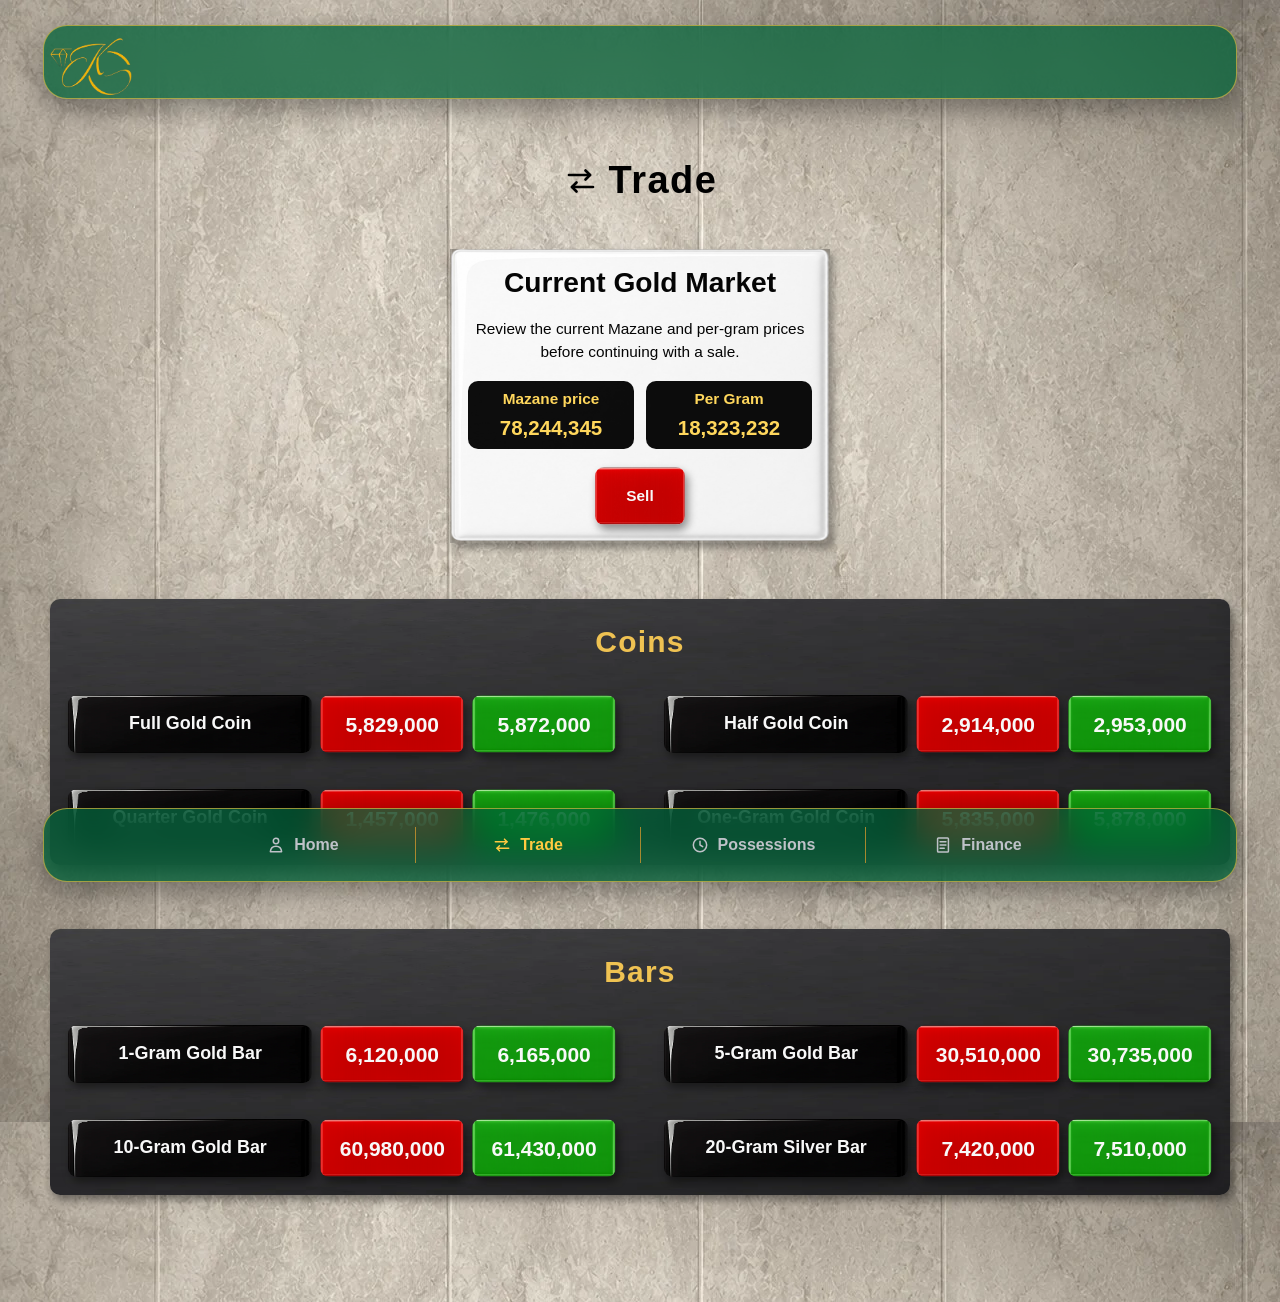
==== commit fc4c6bed: "don't know , pretty good" ====
--- a/index.html
+++ b/index.html
@@ -58,22 +58,22 @@
 <article class="product">
 <div class="product-name">Full Gold Coin</div>
 <button class="product-price product-price--sell" data-trade-input-mode="quantity" data-trade-item="Full Gold Coin" data-trade-operation="sell" data-trade-unit-price="5829000" type="button">5,829,000</button>
-<button class="product-price product-price--buy" data-trade-input-mode="quantity" data-trade-item="Full Gold Coin" data-trade-operation="buy" data-trade-unit-price="5872000" type="button">54,872,000</button>
+<button class="product-price product-price--buy" data-trade-input-mode="quantity" data-trade-item="Full Gold Coin" data-trade-operation="buy" data-trade-unit-price="5872000" type="button">5,872,000</button>
 </article>
 <article class="product">
 <div class="product-name">Half Gold Coin</div>
-<button class="product-price product-price--sell" data-trade-input-mode="quantity" data-trade-item="Half Gold Coin" data-trade-operation="sell" data-trade-unit-price="2914000" type="button">222,914,000</button>
+<button class="product-price product-price--sell" data-trade-input-mode="quantity" data-trade-item="Half Gold Coin" data-trade-operation="sell" data-trade-unit-price="2914000" type="button">2,914,000</button>
 <button class="product-price product-price--buy" data-trade-input-mode="quantity" data-trade-item="Half Gold Coin" data-trade-operation="buy" data-trade-unit-price="2953000" type="button">2,953,000</button>
 </article>
 <article class="product">
 <div class="product-name">Quarter Gold Coin</div>
-<button class="product-price product-price--sell" data-trade-input-mode="quantity" data-trade-item="Quarter Gold Coin" data-trade-operation="sell" data-trade-unit-price="1457000" type="button">115,457,000</button>
-<button class="product-price product-price--buy" data-trade-input-mode="quantity" data-trade-item="Quarter Gold Coin" data-trade-operation="buy" data-trade-unit-price="1476000" type="button">451,476,000</button>
+<button class="product-price product-price--sell" data-trade-input-mode="quantity" data-trade-item="Quarter Gold Coin" data-trade-operation="sell" data-trade-unit-price="1457000" type="button">1,457,000</button>
+<button class="product-price product-price--buy" data-trade-input-mode="quantity" data-trade-item="Quarter Gold Coin" data-trade-operation="buy" data-trade-unit-price="1476000" type="button">1,476,000</button>
 </article>
 <article class="product">
 <div class="product-name">One-Gram Gold Coin</div>
-<button class="product-price product-price--sell" data-trade-input-mode="quantity" data-trade-item="One-Gram Gold Coin" data-trade-operation="sell" data-trade-unit-price="5835000" type="button">54,835,000</button>
-<button class="product-price product-price--buy" data-trade-input-mode="quantity" data-trade-item="One-Gram Gold Coin" data-trade-operation="buy" data-trade-unit-price="5878000" type="button">45,878,000</button>
+<button class="product-price product-price--sell" data-trade-input-mode="quantity" data-trade-item="One-Gram Gold Coin" data-trade-operation="sell" data-trade-unit-price="5835000" type="button">5,835,000</button>
+<button class="product-price product-price--buy" data-trade-input-mode="quantity" data-trade-item="One-Gram Gold Coin" data-trade-operation="buy" data-trade-unit-price="5878000" type="button">5,878,000</button>
 </article>
 </div>
 </section>
@@ -120,7 +120,7 @@
 </a>
 <a class="footer-nav-link" href="history.html">
 <span aria-hidden="true" class="footer-nav-icon footer-nav-icon--history"></span>
-<span>History</span>
+<span>Possessions</span>
 </a>
 <a class="footer-nav-link" href="finance.html">
 <span aria-hidden="true" class="footer-nav-icon footer-nav-icon--accounting"></span>
--- a/style.css
+++ b/style.css
@@ -159,6 +159,15 @@
     --mobile-product-piece-min-height: 38px;
     --mobile-product-piece-fluid-height: 12vw;
     --mobile-product-piece-max-height: 46px;
+    /* ---- Finance action groups ---- */
+    --finance-actions-max-width: 900px;
+    --finance-section-gap: 24px;
+    --finance-section-padding: 24px;
+    --finance-button-gap: 14px;
+    --finance-button-min-height: 64px;
+    --finance-button-font-size: 16px;
+    --finance-mobile-section-padding: 12px;
+    --finance-mobile-button-gap: 10px;
     --home-card-text: 248, 248, 248;
     --home-card-heading: 239, 194, 82;
     --home-map-height: 320px;
@@ -1159,7 +1168,7 @@
     overflow-x: auto;
     overflow-y: hidden;
     justify-content: safe center;
-    scrollbar-width: none;
+    scrollbar-width: thin;
 
     /* A small down-right shadow suggests a light source above and to
     the left. The short distance and tight blur keep each piece resting
@@ -3516,3 +3525,134 @@
         min-height: 0;
     }
 }
+
+
+/* ============================================================
+V18 COMPLETELY HIDDEN SCROLLBARS
+
+Scrolling remains fully functional through mouse wheels, trackpads,
+touch, keyboard navigation, and JavaScript. Only the native visual bars
+are removed from the page and all nested elements.
+============================================================ */
+html,
+body,
+* {
+    scrollbar-width: none !important;
+    -ms-overflow-style: none !important;
+}
+
+html::-webkit-scrollbar,
+body::-webkit-scrollbar,
+*::-webkit-scrollbar {
+    display: none !important;
+    width: 0 !important;
+    height: 0 !important;
+    background: transparent !important;
+}
+
+html::-webkit-scrollbar-thumb,
+body::-webkit-scrollbar-thumb,
+*::-webkit-scrollbar-thumb,
+html::-webkit-scrollbar-track,
+body::-webkit-scrollbar-track,
+*::-webkit-scrollbar-track {
+    display: none !important;
+    background: transparent !important;
+}
+
+/* ============================================================
+FINANCE ACTION GROUPS
+============================================================ */
+.finance-actions {
+    width: min(100%, var(--finance-actions-max-width));
+    margin: 0 auto 48px;
+    display: grid;
+    gap: var(--finance-section-gap);
+    font-family: Arial, Helvetica, sans-serif;
+}
+
+.finance-action-section {
+    padding: var(--finance-section-padding);
+    color: rgba(var(--unified-text-color), 1);
+    background-color: rgba(
+        var(--tile-panel-underlay-color),
+        var(--tile-panel-underlay-strength)
+    );
+    background-image: var(--unified-section-image);
+    background-repeat: no-repeat;
+    background-position: center;
+    background-size: 100% 100%;
+    border-radius: var(--unified-card-radius);
+    box-shadow: 3px 5px 8px rgba(0, 0, 0, var(--unified-card-shadow-strength));
+}
+
+.finance-action-heading {
+    width: fit-content;
+    max-width: 100%;
+    margin: 0 auto 22px;
+    padding: 10px 18px;
+    color: rgba(var(--unified-heading-color), 1);
+    background-image: var(--unified-title-image);
+    background-repeat: no-repeat;
+    background-position: center;
+    background-size: 100% 100%;
+    font-size: clamp(20px, 2.3vw, 28px);
+    text-align: center;
+}
+
+.finance-action-grid {
+    display: grid;
+    grid-template-columns: repeat(2, minmax(0, 1fr));
+    gap: var(--finance-button-gap);
+}
+
+.finance-action-button {
+    min-width: 0;
+    min-height: var(--finance-button-min-height);
+    padding: 12px 18px;
+    border: 0;
+    color: rgba(var(--unified-text-color), 1);
+    background-color: rgba(
+        var(--tile-panel-underlay-color),
+        var(--tile-panel-underlay-strength)
+    );
+    background-image: var(--unified-action-image);
+    background-repeat: no-repeat;
+    background-position: center;
+    background-size: 100% 100%;
+    border-radius: var(--unified-product-radius);
+    box-shadow: 3px 5px 8px rgba(0, 0, 0, var(--unified-card-shadow-strength));
+    font: 700 var(--finance-button-font-size) Arial, Helvetica, sans-serif;
+    line-height: 1.25;
+    text-align: center;
+    cursor: default;
+}
+
+.finance-action-button:hover,
+.finance-action-button:focus-visible {
+    color: rgba(var(--unified-action-hover-color), 1);
+}
+
+@media (max-width: 720px) {
+    .finance-actions {
+        width: 100%;
+        gap: var(--finance-mobile-button-gap);
+    }
+
+    .finance-action-section {
+        padding: var(--finance-mobile-section-padding);
+    }
+
+    .finance-action-grid {
+        grid-template-columns: minmax(0, 1fr);
+        gap: var(--finance-mobile-button-gap);
+    }
+
+    .finance-action-button {
+        width: 100%;
+        min-height: 54px;
+        padding-left: 10px;
+        padding-right: 10px;
+        font-size: 14px;
+    }
+}
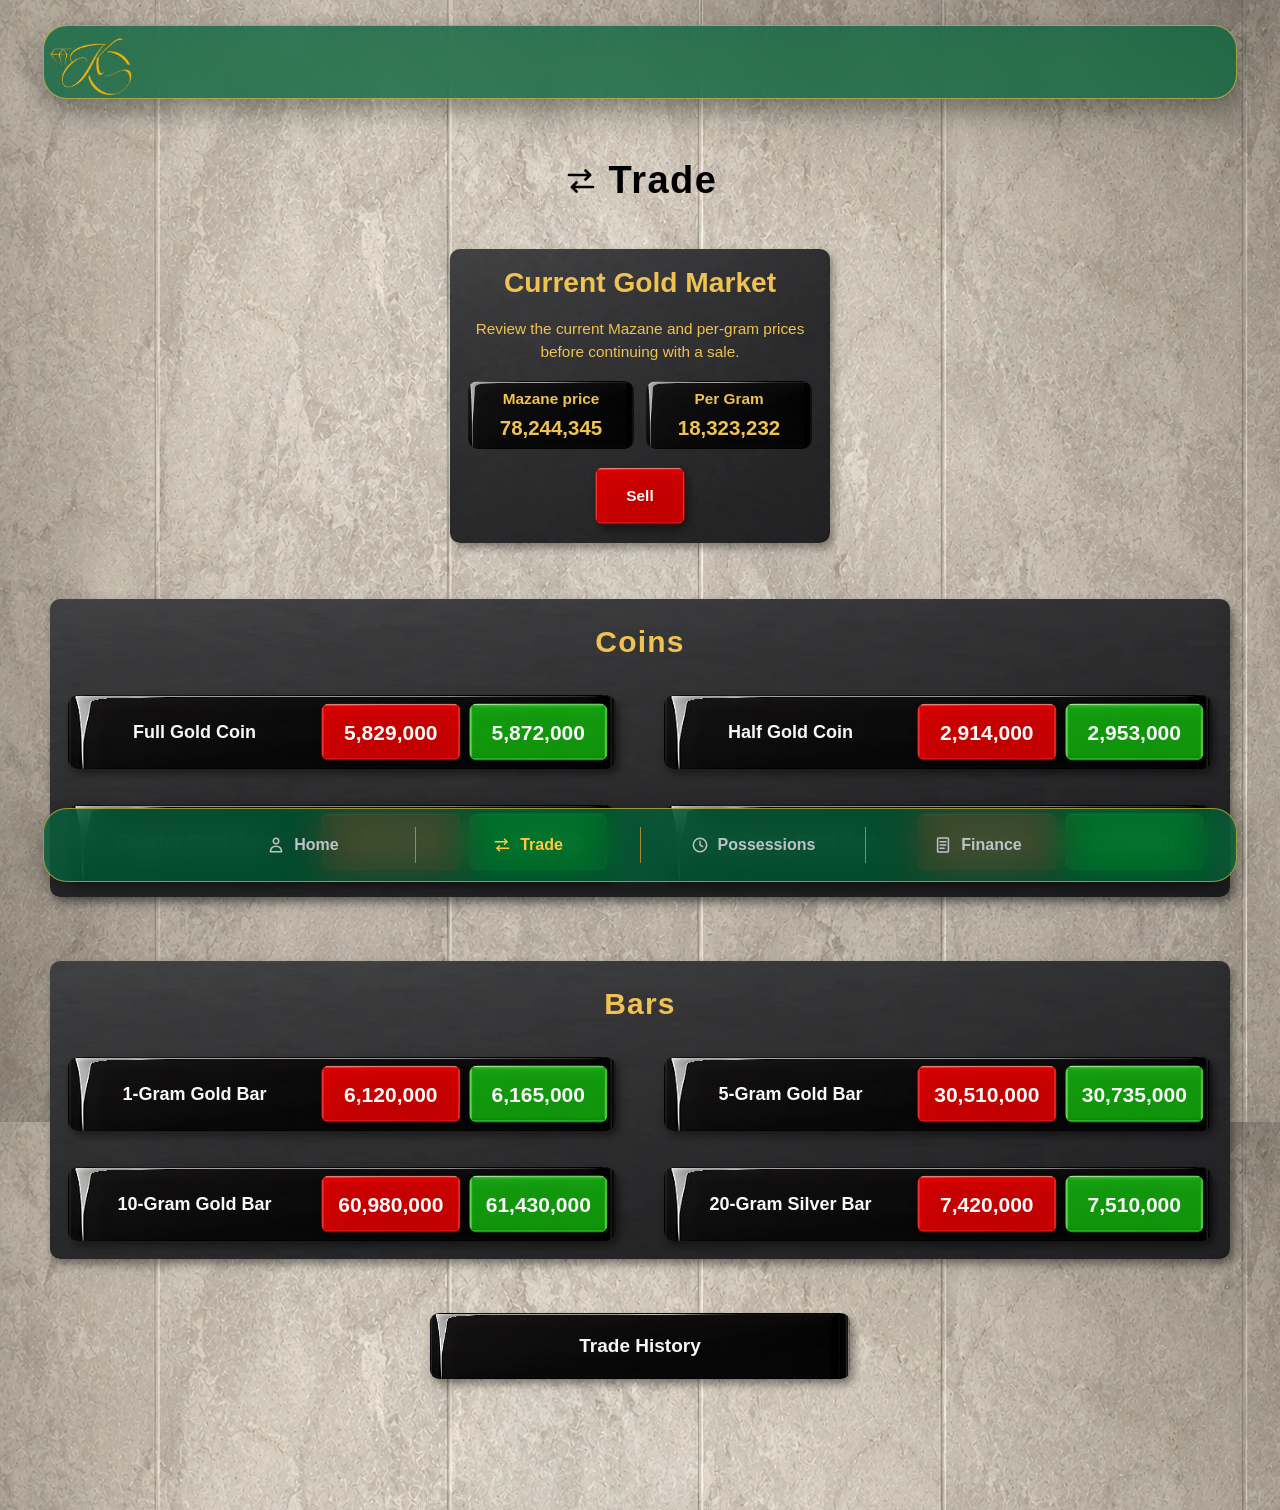
==== commit 54fbb607: "very well" ====
--- a/index.html
+++ b/index.html
@@ -104,6 +104,10 @@
 </article>
 </div>
 </section>
+
+<section aria-label="Trade records" class="trade-history-cta">
+<a class="trade-history-cta-link" href="trade-history.html">Trade History</a>
+</section>
 </main>
 </div>
 <!-- LAYER 4: fixed footer navigation.
@@ -118,7 +122,7 @@
 <span aria-hidden="true" class="footer-nav-icon footer-nav-icon--trade"></span>
 <span>Trade</span>
 </a>
-<a class="footer-nav-link" href="history.html">
+<a class="footer-nav-link" href="possessions.html">
 <span aria-hidden="true" class="footer-nav-icon footer-nav-icon--history"></span>
 <span>Possessions</span>
 </a>
--- a/style.css
+++ b/style.css
@@ -168,6 +168,21 @@
     --finance-button-font-size: 16px;
     --finance-mobile-section-padding: 12px;
     --finance-mobile-button-gap: 10px;
+    /* ---- Per-product adaptive layout ---- */
+    --product-shell-image: url("assets/xhome-page-div-background.png");
+    --product-shell-padding: 8px;
+    --product-shell-radius: 10px;
+    --product-shell-shadow-strength: 0.42;
+    --product-title-max-font-size: 18px;
+    --product-title-inline-min-font-size: 12px;
+    --product-price-inline-min-font-size: 12px;
+    --product-stacked-min-font-size: 10px;
+    --product-text-fit-step: 0.5;
+    --product-stacked-row-gap: 6px;
+    --mobile-product-shell-padding: 4px;
+    --mobile-product-title-max-font-size: 14px;
+    --mobile-product-inline-min-font-size: 11px;
+    --trade-history-cta-max-width: 420px;
     --home-card-text: 248, 248, 248;
     --home-card-heading: 239, 194, 82;
     --home-map-height: 320px;
@@ -3656,3 +3671,162 @@
         font-size: 14px;
     }
 }
+
+
+/* ============================================================
+V19 PRODUCT SHELL AND PER-ITEM ADAPTIVE LAYOUT
+
+The former product-title image now belongs to the entire product shell.
+The title itself is transparent. JavaScript adds .product--stacked only
+to an individual product whose title or prices cannot fit above their
+configured inline minimum font size.
+============================================================ */
+body.trade-page .product {
+    padding: var(--product-shell-padding);
+    background-color: rgba(
+        var(--tile-panel-underlay-color),
+        var(--tile-panel-underlay-strength)
+    );
+    background-image: var(--product-shell-image);
+    background-repeat: no-repeat;
+    background-position: center;
+    background-size: 100% 100%;
+    border-radius: var(--product-shell-radius);
+    box-shadow: 3px 5px 8px rgba(0, 0, 0, var(--product-shell-shadow-strength));
+}
+
+body.trade-page .product-name {
+    padding-left: var(--trade-piece-padding-x);
+    padding-right: var(--trade-piece-padding-x);
+    color: rgba(var(--unified-text-color), 1);
+    background-color: transparent;
+    background-image: none;
+    border-radius: 0;
+    box-shadow: none;
+}
+
+body.trade-page .product--stacked {
+    grid-template-columns: repeat(2, minmax(0, 1fr));
+    row-gap: var(--product-stacked-row-gap);
+}
+
+body.trade-page .product--stacked .product-name {
+    grid-column: 1 / -1;
+    width: 100%;
+}
+
+body.trade-page .product--stacked .product-price {
+    width: 100%;
+}
+
+/* ============================================================
+HOME-STYLE MARKET INFORMATION CARD
+============================================================ */
+body.trade-page .info-card {
+    color: rgba(var(--unified-heading-color), 1);
+    background-color: rgba(
+        var(--tile-panel-underlay-color),
+        var(--tile-panel-underlay-strength)
+    );
+    background-image: var(--unified-section-image);
+    border-radius: var(--unified-card-radius);
+}
+
+body.trade-page .info-card-title,
+body.trade-page .info-card-description {
+    color: rgba(var(--unified-heading-color), 1);
+}
+
+body.trade-page .info-card-metric {
+    color: rgba(var(--unified-heading-color), 1);
+    background-color: rgba(
+        var(--tile-panel-underlay-color),
+        var(--tile-panel-underlay-strength)
+    );
+    background-image: var(--product-shell-image);
+    background-repeat: no-repeat;
+    background-position: center;
+    background-size: 100% 100%;
+    border-radius: var(--product-shell-radius);
+}
+
+/* ============================================================
+HOME SECTION TITLE ARTWORK AND MY INFO COLORS
+============================================================ */
+body.home-page .home-card-title,
+body.home-page .home-details-title {
+    display: block;
+    width: fit-content;
+    max-width: 100%;
+    background-image: var(--unified-action-image);
+    background-repeat: no-repeat;
+    background-position: center;
+    background-size: 100% 100%;
+}
+
+body.home-page .home-details summary {
+    color: rgba(var(--home-card-heading), 1);
+}
+
+body.home-page .home-details summary:hover,
+body.home-page .home-details summary:focus-visible {
+    color: rgba(var(--home-card-text), 1);
+}
+
+/* ============================================================
+TRADE HISTORY END-OF-PAGE LINK
+============================================================ */
+.trade-history-cta {
+    width: min(100%, var(--trade-history-cta-max-width));
+    margin: 54px auto 24px;
+}
+
+.trade-history-cta-link {
+    min-height: 66px;
+    padding: 14px 22px;
+    display: flex;
+    align-items: center;
+    justify-content: center;
+    color: rgba(var(--unified-text-color), 1);
+    background-color: rgba(
+        var(--tile-panel-underlay-color),
+        var(--tile-panel-underlay-strength)
+    );
+    background-image: var(--unified-action-image);
+    background-repeat: no-repeat;
+    background-position: center;
+    background-size: 100% 100%;
+    border-radius: var(--unified-product-radius);
+    box-shadow: 3px 5px 8px rgba(0, 0, 0, var(--unified-card-shadow-strength));
+    font: 700 19px Arial, Helvetica, sans-serif;
+    text-decoration: none;
+}
+
+.trade-history-cta-link:hover,
+.trade-history-cta-link:focus-visible {
+    color: rgba(var(--unified-action-hover-color), 1);
+}
+
+@media (max-width: 720px) {
+    :root {
+        --product-title-max-font-size: var(--mobile-product-title-max-font-size);
+        --product-title-inline-min-font-size: var(--mobile-product-inline-min-font-size);
+        --product-price-inline-min-font-size: var(--mobile-product-inline-min-font-size);
+    }
+
+    body.trade-page .product {
+        padding: var(--mobile-product-shell-padding);
+    }
+
+    .trade-history-cta {
+        width: 100%;
+        margin-top: 34px;
+    }
+
+    .trade-history-cta-link {
+        width: 100%;
+        min-height: 52px;
+        padding: 10px 14px;
+        font-size: 15px;
+    }
+}
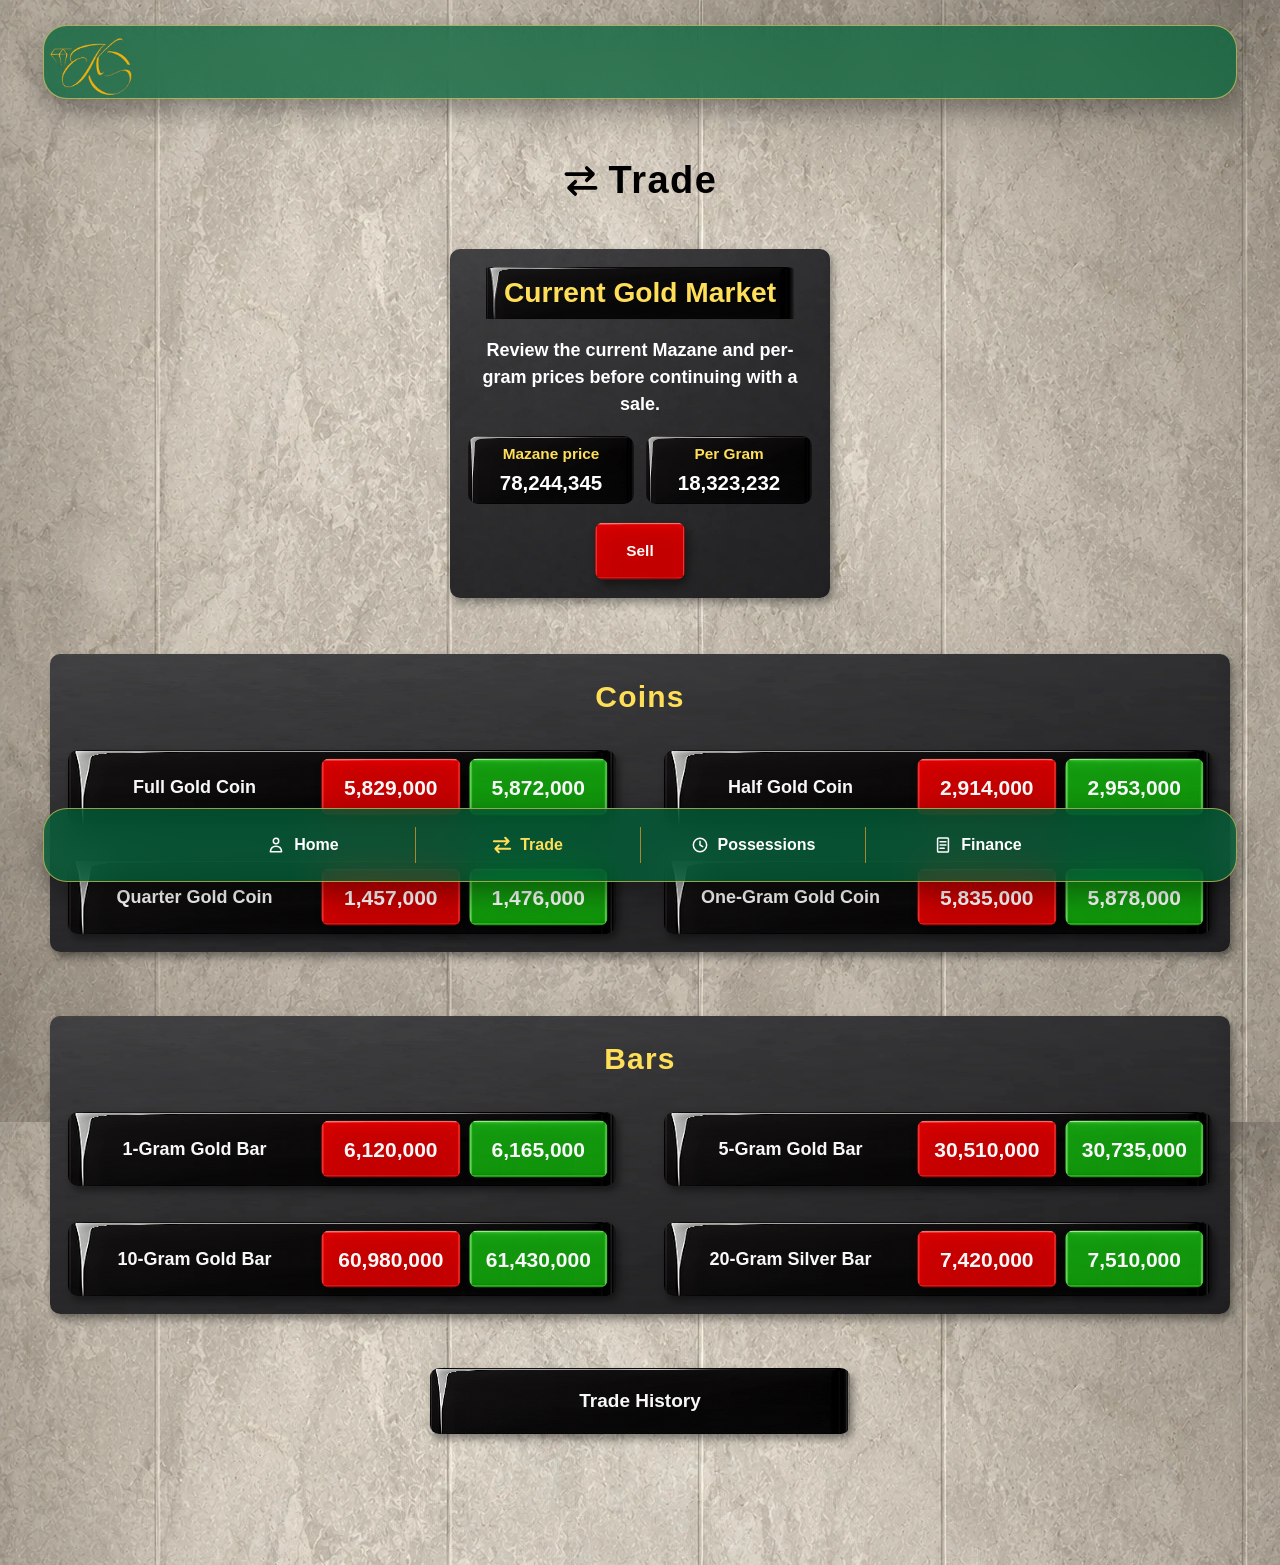
==== commit 162c4bc9: "feat: refine the trade flow, add the Home dashboard, and brighten the shared gold theme" ====
--- a/index.html
+++ b/index.html
@@ -8,7 +8,7 @@
 <link href="style.css" rel="stylesheet"/>
 <script defer="" src="app.js"></script>
 </head>
-<body class="unified-home-theme trade-page" data-loading-duration="5000" data-trade-confirm-duration="5000">
+<body class="unified-home-theme trade-page" data-loading-duration="5000" data-trade-confirm-duration="5000" data-trade-modal-loading-duration="3000">
 <!-- LAYER 3: the decorative frame.
          Pure decoration: aria-hidden tells screen readers to skip it,
          and pointer-events:none in the CSS lets clicks pass through it. -->
@@ -104,7 +104,6 @@
 </article>
 </div>
 </section>
-
 <section aria-label="Trade records" class="trade-history-cta">
 <a class="trade-history-cta-link" href="trade-history.html">Trade History</a>
 </section>
@@ -157,7 +156,7 @@
 </div>
 <div class="trade-modal-success" data-trade-modal-success="" hidden="">
 <h2 class="trade-modal-title">Confirmed</h2>
-<p data-trade-confirmation=""></p>
+<p data-trade-confirmation=""></p><a class="trade-modal-history-link" href="trade-history.html">click to view the trade history</a>
 <button class="trade-modal-finish" data-trade-modal-finish="" type="button">Close</button>
 </div>
 </div>
--- a/style.css
+++ b/style.css
@@ -183,9 +183,18 @@
     --mobile-product-title-max-font-size: 14px;
     --mobile-product-inline-min-font-size: 11px;
     --trade-history-cta-max-width: 420px;
+    /* ---- V20 Home and gold refinements ---- */
+    --bright-gold: 255, 223, 88;
+    --home-account-section-width: 980px;
+    --home-info-section-width: 820px;
+    --home-dashboard-max-width: 900px;
+    --home-dashboard-gap: 18px;
+    --trade-info-description-size: 18px;
+    --trade-info-title-padding-y: 10px;
+    --trade-info-title-padding-x: 18px;
     --home-card-text: 248, 248, 248;
     --home-card-heading: 239, 194, 82;
-    --home-map-height: 320px;
+    --home-map-height: 240px;
     --home-action-hover-scale: 1.035;
     --home-action-transition: 220ms;
 
@@ -3830,3 +3839,118 @@
         font-size: 15px;
     }
 }
+
+
+/* ============================================================
+V20 BRIGHTER GOLD + WHITE CHROME TEXT
+============================================================ */
+:root {
+    --home-card-heading: var(--bright-gold);
+    --unified-heading-color: var(--bright-gold);
+    --unified-action-hover-color: var(--bright-gold);
+    --footer-nav-gold: var(--bright-gold);
+    --home-footer-nav-active: var(--bright-gold);
+    --home-glass-border-color: var(--bright-gold);
+    --info-gold-color: var(--bright-gold);
+    --loading-text-color: var(--bright-gold);
+    --history-gold-line: var(--bright-gold);
+    --trade-modal-accent: var(--bright-gold);
+    --unified-back-button-hover-color: var(--bright-gold);
+    --home-form-button-hover-text: var(--bright-gold);
+
+    --home-announcement-color: 255, 255, 255;
+    --home-footer-nav-default: 255, 255, 255;
+}
+
+/* ============================================================
+TRADE SUCCESS HISTORY LINK
+============================================================ */
+.trade-modal-history-link {
+    color: rgba(var(--bright-gold), 1);
+    font: 700 16px Arial, Helvetica, sans-serif;
+    text-decoration: underline;
+    text-decoration-thickness: 2px;
+    text-underline-offset: 4px;
+}
+
+.trade-modal-history-link:hover,
+.trade-modal-history-link:focus-visible {
+    color: #ffffff;
+}
+
+/* ============================================================
+HOME DASHBOARD AND DESKTOP INFORMATION WIDTHS
+============================================================ */
+.home-dashboard {
+    width: min(100%, var(--home-dashboard-max-width));
+}
+
+.home-dashboard-actions {
+    display: grid;
+    grid-template-columns: repeat(2, minmax(0, 1fr));
+    gap: var(--home-dashboard-gap);
+}
+
+.home-account-card {
+    width: min(100%, var(--home-account-section-width));
+}
+
+.home-account-card .home-info-grid {
+    grid-template-columns: repeat(4, minmax(0, 1fr));
+}
+
+.home-details {
+    width: min(100%, var(--home-info-section-width));
+    min-width: min(100%, var(--home-info-section-width));
+}
+
+/* ============================================================
+CURRENT GOLD MARKET REFINEMENTS
+============================================================ */
+body.trade-page .info-card-title {
+    width: fit-content;
+    max-width: 100%;
+    margin-left: auto;
+    margin-right: auto;
+    padding:
+        var(--trade-info-title-padding-y)
+        var(--trade-info-title-padding-x);
+    color: rgba(var(--bright-gold), 1);
+    background-image: var(--unified-action-image);
+    background-repeat: no-repeat;
+    background-position: center;
+    background-size: 100% 100%;
+}
+
+body.trade-page .info-card-description {
+    color: #ffffff;
+    font-size: var(--trade-info-description-size);
+    font-weight: 600;
+}
+
+body.trade-page .info-card-metric-label {
+    color: rgba(var(--bright-gold), 1);
+}
+
+body.trade-page .info-card-metric-value {
+    color: #ffffff;
+}
+
+@media (max-width: 720px) {
+    .home-dashboard-actions,
+    .home-account-card .home-info-grid {
+        grid-template-columns: minmax(0, 1fr);
+    }
+
+    .home-account-card,
+    .home-details,
+    .home-dashboard {
+        width: 100%;
+        min-width: 0;
+        max-width: 100%;
+    }
+
+    body.trade-page .info-card-description {
+        font-size: 15px;
+    }
+}
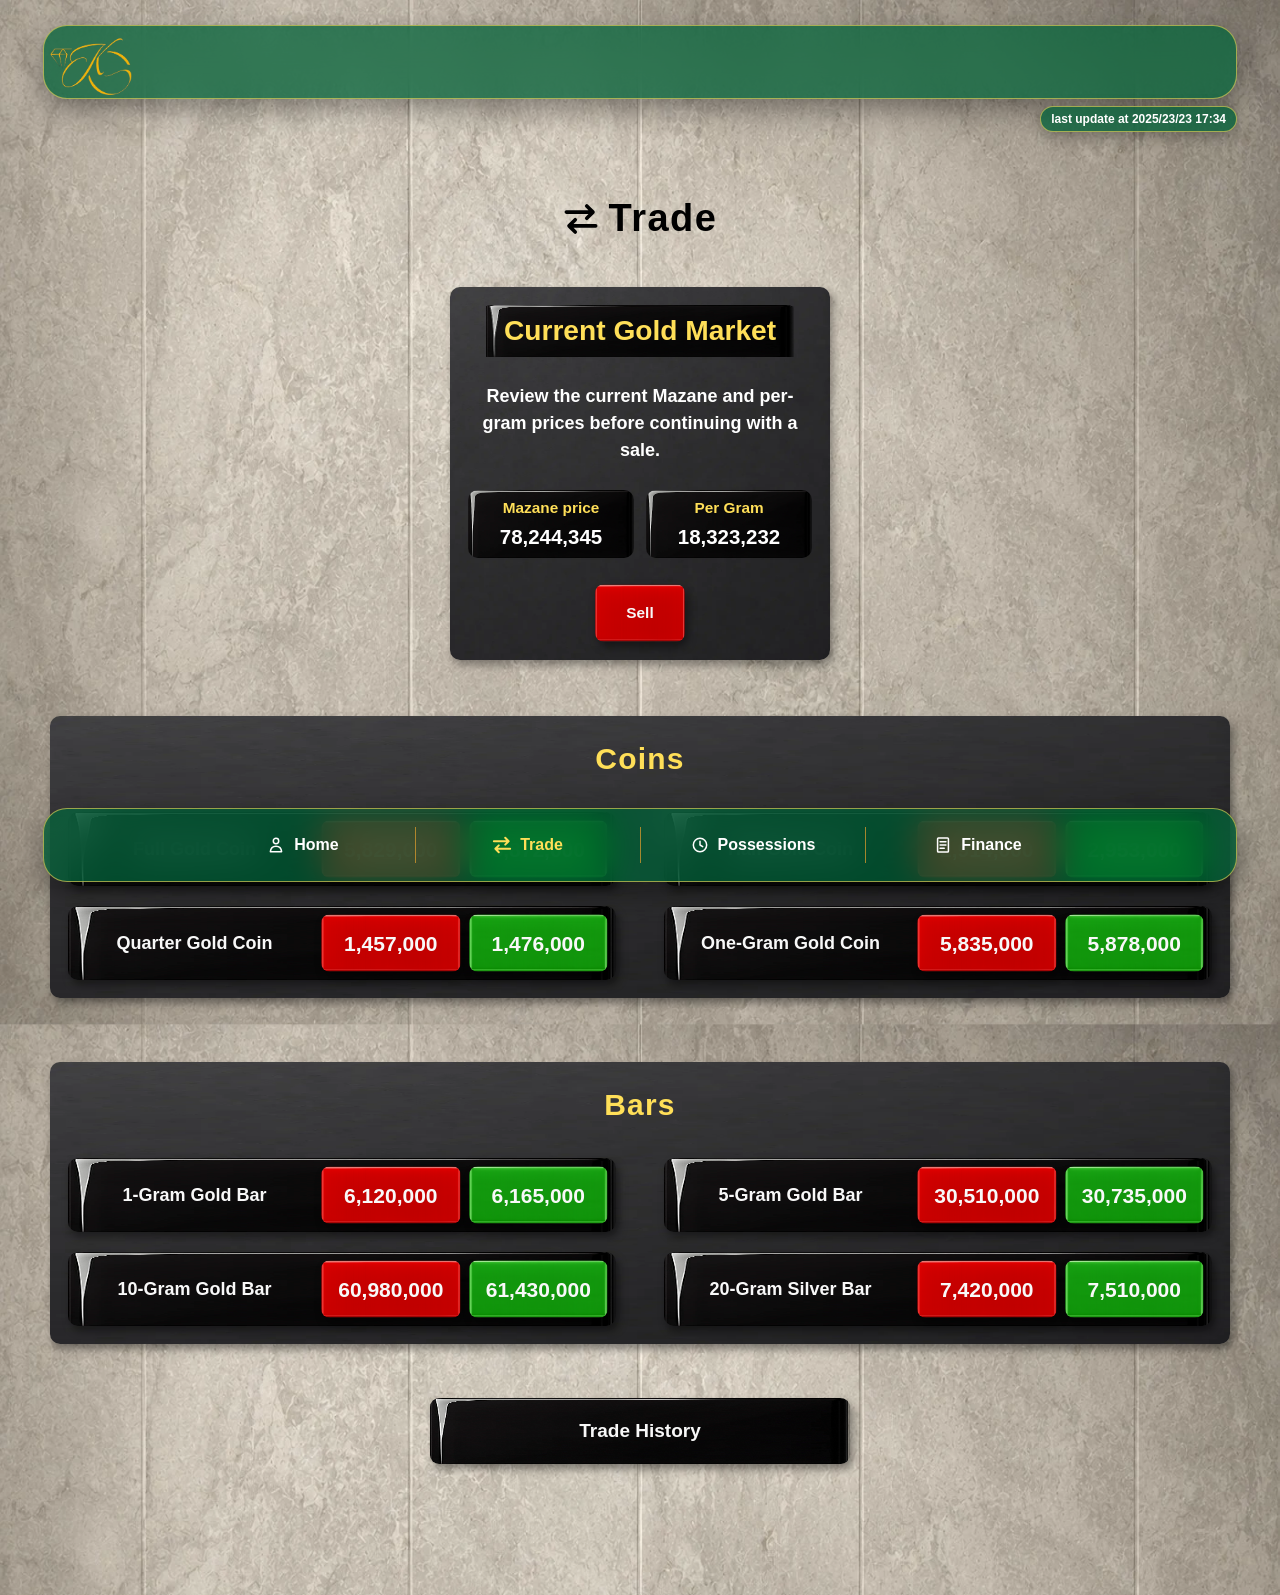
==== commit 93b0c601: "pretty good . english" ====
--- a/index.html
+++ b/index.html
@@ -26,7 +26,7 @@
                     Wholesale rates may change based on market movement.
                 </span>
 </div>
-</header>
+</header><div aria-label="Last market update" class="last-update-indicator">last update at 2025/23/23 17:34</div>
 <main class="content"><div class="main-title-row">
 <h1 class="section-page-title"><span aria-hidden="true" class="page-title-icon page-title-icon--trade"></span>Trade</h1>
 </div>
--- a/style.css
+++ b/style.css
@@ -192,6 +192,21 @@
     --trade-info-description-size: 18px;
     --trade-info-title-padding-y: 10px;
     --trade-info-title-padding-x: 18px;
+    /* ---- V21 spacing and update indicator ---- */
+    --home-account-card-padding: 18px;
+    --home-account-column-gap: 16px;
+    --home-account-row-gap: 14px;
+    --home-account-item-max-width: 160px;
+    --last-update-font-size: 12px;
+    --last-update-padding-y: 6px;
+    --last-update-padding-x: 10px;
+    --last-update-offset: 7px;
+    --last-update-reserved-space: 38px;
+    --product-row-gap-compact: 20px;
+    --mobile-product-row-gap-compact: 14px;
+    --trade-info-card-expanded-gap: 26px;
+    --mobile-trade-info-card-expanded-gap: 20px;
+    --possessions-table-max-width: 900px;
     --home-card-text: 248, 248, 248;
     --home-card-heading: 239, 194, 82;
     --home-map-height: 240px;
@@ -3954,3 +3969,170 @@
         font-size: 15px;
     }
 }
+
+
+/* ============================================================
+V21 ACCOUNT INFO ALIGNMENT
+============================================================ */
+.home-account-card {
+    width: min(100%, var(--home-info-section-width));
+    padding: var(--home-account-card-padding);
+}
+
+.home-account-card .home-info-grid {
+    grid-template-columns: repeat(
+        4,
+        minmax(120px, var(--home-account-item-max-width))
+    );
+    justify-content: center;
+    justify-items: center;
+    row-gap: var(--home-account-row-gap);
+    column-gap: var(--home-account-column-gap);
+}
+
+.home-account-card .home-info-item {
+    width: 100%;
+    align-items: center;
+    justify-items: center;
+    text-align: center;
+}
+
+.home-account-card .account-status {
+    margin-left: auto;
+    margin-right: auto;
+}
+
+/* ============================================================
+FIXED LAST-UPDATE INDICATOR
+============================================================ */
+body.unified-home-theme .page-content {
+    padding-top: calc(
+        var(--header-height)
+        + var(--pad-top)
+        + var(--last-update-reserved-space)
+    );
+}
+
+.last-update-indicator {
+    position: fixed;
+    top: calc(
+        var(--pad-top)
+        + var(--header-height)
+        + var(--last-update-offset)
+    );
+    right: calc(var(--pad-right) + var(--home-glass-side-inset));
+    z-index: 5;
+    padding:
+        var(--last-update-padding-y)
+        var(--last-update-padding-x);
+    color: #ffffff;
+    background-color: rgba(
+        var(--home-glass-color),
+        var(--home-glass-opacity)
+    );
+    -webkit-backdrop-filter: blur(var(--home-glass-blur));
+    backdrop-filter: blur(var(--home-glass-blur));
+    border: 1px solid rgba(var(--bright-gold), 0.58);
+    border-radius: 999px;
+    box-shadow: 0 5px 16px rgba(0, 0, 0, 0.28);
+    font: 700 var(--last-update-font-size) Arial, Helvetica, sans-serif;
+    line-height: 1;
+    white-space: nowrap;
+    pointer-events: none;
+}
+
+/* ============================================================
+WIDTH-MATCHED BODY WALLPAPER
+
+The wallpaper scales to exactly the viewport/body width. It repeats only
+vertically when a page is longer than one image, never horizontally.
+============================================================ */
+body.unified-home-theme {
+    background-size: 100% auto;
+    background-repeat: repeat-y;
+    background-position: top center;
+}
+
+/* ============================================================
+SINGLE-PAGE POSSESSIONS TABLE
+============================================================ */
+body.possessions-page .history-table-page {
+    width: min(100%, var(--possessions-table-max-width));
+}
+
+body.possessions-page .possessions-table-panel {
+    width: 100%;
+    min-width: 0;
+    max-width: 100%;
+    height: auto;
+}
+
+body.possessions-page .possessions-table-scroll {
+    width: 100%;
+    max-width: 100%;
+    height: auto;
+    overflow: visible;
+}
+
+body.possessions-page .possessions-table {
+    width: 100%;
+    min-width: 0;
+    max-width: 100%;
+    table-layout: auto;
+}
+
+body.possessions-page .possessions-table th,
+body.possessions-page .possessions-table td {
+    white-space: normal;
+    overflow-wrap: anywhere;
+}
+
+/* Tighter product rows; larger internal spacing in Current Gold Market. */
+body.trade-page .products {
+    row-gap: var(--product-row-gap-compact);
+}
+
+body.trade-page .info-card {
+    gap: var(--trade-info-card-expanded-gap);
+}
+
+@media (max-width: 720px) {
+    .home-account-card {
+        width: 100%;
+        padding-left: var(--mobile-home-card-horizontal-padding);
+        padding-right: var(--mobile-home-card-horizontal-padding);
+    }
+
+    .home-account-card .home-info-grid {
+        grid-template-columns: minmax(0, 1fr);
+        justify-items: center;
+        row-gap: var(--home-account-row-gap);
+    }
+
+    .last-update-indicator {
+        top: calc(
+            var(--pad-top)
+            + var(--header-height)
+            + 5px
+        );
+        right: calc(var(--pad-right) + var(--mobile-home-glass-side-inset));
+        padding: 5px 8px;
+        font-size: 10px;
+    }
+
+    body.unified-home-theme .page-content {
+        padding-top: calc(
+            var(--header-height)
+            + var(--pad-top)
+            + 31px
+        );
+    }
+
+    body.trade-page .products {
+        row-gap: var(--mobile-product-row-gap-compact);
+    }
+
+    body.trade-page .info-card {
+        gap: var(--mobile-trade-info-card-expanded-gap);
+    }
+}
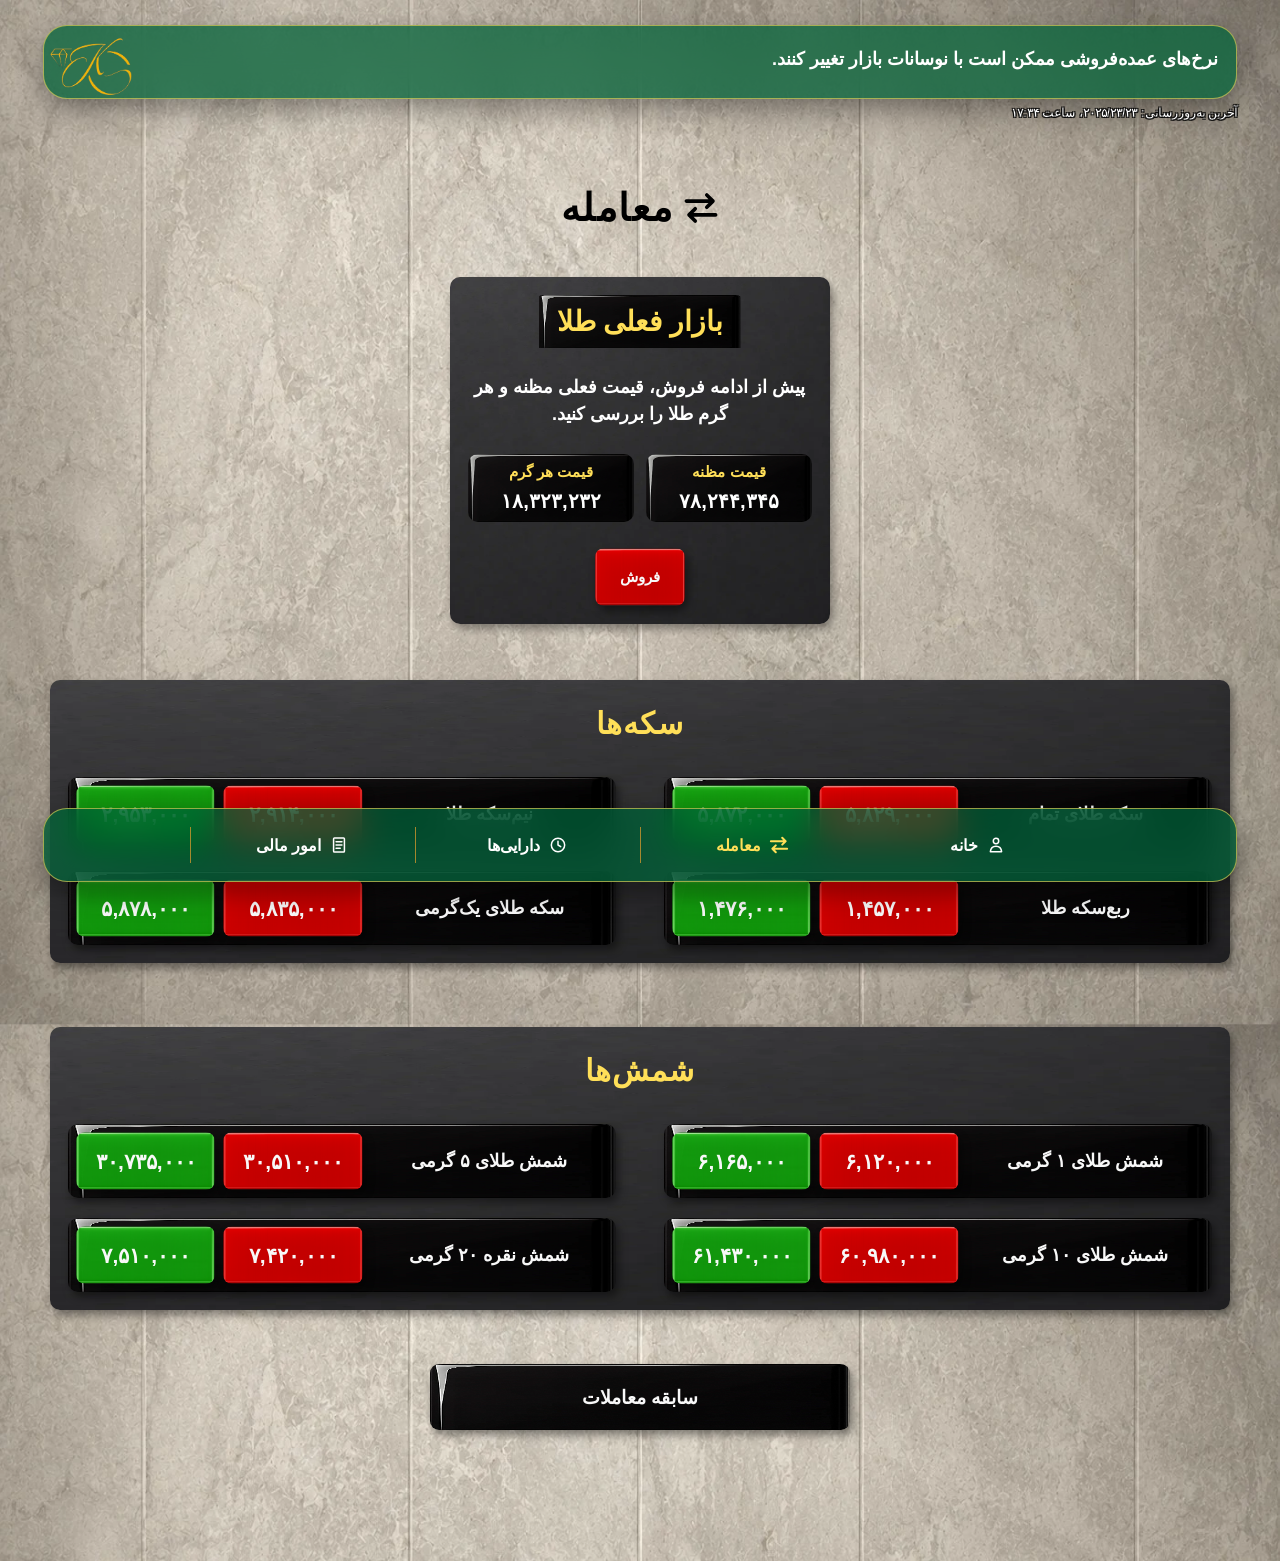
==== commit 0e59cd52: "feat: localize the complete interface to Persian RTL and simplify the Trade update label" ====
--- a/index.html
+++ b/index.html
@@ -1,10 +1,10 @@
 <!DOCTYPE html>
 
-<html lang="en">
+<html dir="rtl" lang="fa">
 <head>
 <meta charset="utf-8"/>
 <meta content="width=device-width, initial-scale=1.0" name="viewport"/>
-<title>Product Layout</title>
+<title>خرید و فروش طلا</title>
 <link href="style.css" rel="stylesheet"/>
 <script defer="" src="app.js"></script>
 </head>
@@ -23,111 +23,111 @@
                  so it can never travel underneath the transparent logo. -->
 <div aria-label="Market announcement" class="header-announcement">
 <span class="header-announcement-text">
-                    Wholesale rates may change based on market movement.
+                    نرخ‌های عمده‌فروشی ممکن است با نوسانات بازار تغییر کنند.
                 </span>
 </div>
-</header><div aria-label="Last market update" class="last-update-indicator">last update at 2025/23/23 17:34</div>
+</header><div aria-label="آخرین به‌روزرسانی بازار" class="last-update-indicator">آخرین به‌روزرسانی: ۲۰۲۵/۲۳/۲۳، ساعت ۱۷:۳۴</div>
 <main class="content"><div class="main-title-row">
-<h1 class="section-page-title"><span aria-hidden="true" class="page-title-icon page-title-icon--trade"></span>Trade</h1>
+<h1 class="section-page-title"><span aria-hidden="true" class="page-title-icon page-title-icon--trade"></span>معامله</h1>
 </div>
 <!-- Shared tiled panel: div-tile-background.png paints above
                  the translucent black underlay defined in style.css. -->
 <section aria-labelledby="info-card-title" class="info-card">
-<h1 class="info-card-title" id="info-card-title">Current Gold Market</h1>
+<h1 class="info-card-title" id="info-card-title">بازار فعلی طلا</h1>
 <p class="info-card-description">
-                    Review the current Mazane and per-gram prices before continuing with a sale.
+                    پیش از ادامه فروش، قیمت فعلی مظنه و هر گرم طلا را بررسی کنید.
                 </p>
 <div class="info-card-metrics">
 <div class="info-card-metric">
-<span class="info-card-metric-label">Mazane price</span>
-<strong class="info-card-metric-value">78,244,345</strong>
+<span class="info-card-metric-label">قیمت مظنه</span>
+<strong class="info-card-metric-value">۷۸,۲۴۴,۳۴۵</strong>
 </div>
 <div class="info-card-metric">
-<span class="info-card-metric-label">Per Gram</span>
-<strong class="info-card-metric-value">18,323,232</strong>
+<span class="info-card-metric-label">قیمت هر گرم</span>
+<strong class="info-card-metric-value">۱۸,۳۲۳,۲۳۲</strong>
 </div>
 </div>
-<button class="product-price product-price--sell info-card-sell" data-trade-input-mode="amount" data-trade-item="Gold" data-trade-operation="sell" data-trade-unit-price="18323232" type="button">Sell</button>
+<button class="product-price product-price--sell info-card-sell" data-trade-input-mode="amount" data-trade-item="Gold" data-trade-operation="sell" data-trade-unit-price="18323232" type="button">فروش</button>
 </section>
 <!-- Categories have no visible panel, border, or background. -->
 <section aria-labelledby="coins-title" class="product-category">
 <div class="category-title-row">
-<h2 class="category-title" id="coins-title">Coins</h2>
+<h2 class="category-title" id="coins-title">سکه‌ها</h2>
 </div>
 <div class="products">
 <article class="product">
-<div class="product-name">Full Gold Coin</div>
-<button class="product-price product-price--sell" data-trade-input-mode="quantity" data-trade-item="Full Gold Coin" data-trade-operation="sell" data-trade-unit-price="5829000" type="button">5,829,000</button>
-<button class="product-price product-price--buy" data-trade-input-mode="quantity" data-trade-item="Full Gold Coin" data-trade-operation="buy" data-trade-unit-price="5872000" type="button">5,872,000</button>
+<div class="product-name">سکه طلای تمام</div>
+<button class="product-price product-price--sell" data-trade-input-mode="quantity" data-trade-item="سکه طلای تمام" data-trade-operation="sell" data-trade-unit-price="5829000" type="button">۵,۸۲۹,۰۰۰</button>
+<button class="product-price product-price--buy" data-trade-input-mode="quantity" data-trade-item="سکه طلای تمام" data-trade-operation="buy" data-trade-unit-price="5872000" type="button">۵,۸۷۲,۰۰۰</button>
 </article>
 <article class="product">
-<div class="product-name">Half Gold Coin</div>
-<button class="product-price product-price--sell" data-trade-input-mode="quantity" data-trade-item="Half Gold Coin" data-trade-operation="sell" data-trade-unit-price="2914000" type="button">2,914,000</button>
-<button class="product-price product-price--buy" data-trade-input-mode="quantity" data-trade-item="Half Gold Coin" data-trade-operation="buy" data-trade-unit-price="2953000" type="button">2,953,000</button>
+<div class="product-name">نیم‌سکه طلا</div>
+<button class="product-price product-price--sell" data-trade-input-mode="quantity" data-trade-item="نیم‌سکه طلا" data-trade-operation="sell" data-trade-unit-price="2914000" type="button">۲,۹۱۴,۰۰۰</button>
+<button class="product-price product-price--buy" data-trade-input-mode="quantity" data-trade-item="نیم‌سکه طلا" data-trade-operation="buy" data-trade-unit-price="2953000" type="button">۲,۹۵۳,۰۰۰</button>
 </article>
 <article class="product">
-<div class="product-name">Quarter Gold Coin</div>
-<button class="product-price product-price--sell" data-trade-input-mode="quantity" data-trade-item="Quarter Gold Coin" data-trade-operation="sell" data-trade-unit-price="1457000" type="button">1,457,000</button>
-<button class="product-price product-price--buy" data-trade-input-mode="quantity" data-trade-item="Quarter Gold Coin" data-trade-operation="buy" data-trade-unit-price="1476000" type="button">1,476,000</button>
+<div class="product-name">ربع‌سکه طلا</div>
+<button class="product-price product-price--sell" data-trade-input-mode="quantity" data-trade-item="ربع‌سکه طلا" data-trade-operation="sell" data-trade-unit-price="1457000" type="button">۱,۴۵۷,۰۰۰</button>
+<button class="product-price product-price--buy" data-trade-input-mode="quantity" data-trade-item="ربع‌سکه طلا" data-trade-operation="buy" data-trade-unit-price="1476000" type="button">۱,۴۷۶,۰۰۰</button>
 </article>
 <article class="product">
-<div class="product-name">One-Gram Gold Coin</div>
-<button class="product-price product-price--sell" data-trade-input-mode="quantity" data-trade-item="One-Gram Gold Coin" data-trade-operation="sell" data-trade-unit-price="5835000" type="button">5,835,000</button>
-<button class="product-price product-price--buy" data-trade-input-mode="quantity" data-trade-item="One-Gram Gold Coin" data-trade-operation="buy" data-trade-unit-price="5878000" type="button">5,878,000</button>
+<div class="product-name">سکه طلای یک‌گرمی</div>
+<button class="product-price product-price--sell" data-trade-input-mode="quantity" data-trade-item="سکه طلای یک‌گرمی" data-trade-operation="sell" data-trade-unit-price="5835000" type="button">۵,۸۳۵,۰۰۰</button>
+<button class="product-price product-price--buy" data-trade-input-mode="quantity" data-trade-item="سکه طلای یک‌گرمی" data-trade-operation="buy" data-trade-unit-price="5878000" type="button">۵,۸۷۸,۰۰۰</button>
 </article>
 </div>
 </section>
 <section aria-labelledby="bars-title" class="product-category">
 <div class="category-title-row">
-<h2 class="category-title" id="bars-title">Bars</h2>
+<h2 class="category-title" id="bars-title">شمش‌ها</h2>
 </div>
 <div class="products">
 <article class="product">
-<div class="product-name">1-Gram Gold Bar</div>
-<button class="product-price product-price--sell" data-trade-input-mode="quantity" data-trade-item="1-Gram Gold Bar" data-trade-operation="sell" data-trade-unit-price="6120000" type="button">6,120,000</button>
-<button class="product-price product-price--buy" data-trade-input-mode="quantity" data-trade-item="1-Gram Gold Bar" data-trade-operation="buy" data-trade-unit-price="6165000" type="button">6,165,000</button>
+<div class="product-name">شمش طلای ۱ گرمی</div>
+<button class="product-price product-price--sell" data-trade-input-mode="quantity" data-trade-item="شمش طلای ۱ گرمی" data-trade-operation="sell" data-trade-unit-price="6120000" type="button">۶,۱۲۰,۰۰۰</button>
+<button class="product-price product-price--buy" data-trade-input-mode="quantity" data-trade-item="شمش طلای ۱ گرمی" data-trade-operation="buy" data-trade-unit-price="6165000" type="button">۶,۱۶۵,۰۰۰</button>
 </article>
 <article class="product">
-<div class="product-name">5-Gram Gold Bar</div>
-<button class="product-price product-price--sell" data-trade-input-mode="quantity" data-trade-item="5-Gram Gold Bar" data-trade-operation="sell" data-trade-unit-price="30510000" type="button">30,510,000</button>
-<button class="product-price product-price--buy" data-trade-input-mode="quantity" data-trade-item="5-Gram Gold Bar" data-trade-operation="buy" data-trade-unit-price="30735000" type="button">30,735,000</button>
+<div class="product-name">شمش طلای ۵ گرمی</div>
+<button class="product-price product-price--sell" data-trade-input-mode="quantity" data-trade-item="شمش طلای ۵ گرمی" data-trade-operation="sell" data-trade-unit-price="30510000" type="button">۳۰,۵۱۰,۰۰۰</button>
+<button class="product-price product-price--buy" data-trade-input-mode="quantity" data-trade-item="شمش طلای ۵ گرمی" data-trade-operation="buy" data-trade-unit-price="30735000" type="button">۳۰,۷۳۵,۰۰۰</button>
 </article>
 <article class="product">
-<div class="product-name">10-Gram Gold Bar</div>
-<button class="product-price product-price--sell" data-trade-input-mode="quantity" data-trade-item="10-Gram Gold Bar" data-trade-operation="sell" data-trade-unit-price="60980000" type="button">60,980,000</button>
-<button class="product-price product-price--buy" data-trade-input-mode="quantity" data-trade-item="10-Gram Gold Bar" data-trade-operation="buy" data-trade-unit-price="61430000" type="button">61,430,000</button>
+<div class="product-name">شمش طلای ۱۰ گرمی</div>
+<button class="product-price product-price--sell" data-trade-input-mode="quantity" data-trade-item="شمش طلای ۱۰ گرمی" data-trade-operation="sell" data-trade-unit-price="60980000" type="button">۶۰,۹۸۰,۰۰۰</button>
+<button class="product-price product-price--buy" data-trade-input-mode="quantity" data-trade-item="شمش طلای ۱۰ گرمی" data-trade-operation="buy" data-trade-unit-price="61430000" type="button">۶۱,۴۳۰,۰۰۰</button>
 </article>
 <article class="product">
-<div class="product-name product-name--silver">20-Gram Silver Bar</div>
-<button class="product-price product-price--sell" data-trade-input-mode="quantity" data-trade-item="20-Gram Silver Bar" data-trade-operation="sell" data-trade-unit-price="7420000" type="button">7,420,000</button>
-<button class="product-price product-price--buy" data-trade-input-mode="quantity" data-trade-item="20-Gram Silver Bar" data-trade-operation="buy" data-trade-unit-price="7510000" type="button">7,510,000</button>
+<div class="product-name product-name--silver">شمش نقره ۲۰ گرمی</div>
+<button class="product-price product-price--sell" data-trade-input-mode="quantity" data-trade-item="شمش نقره ۲۰ گرمی" data-trade-operation="sell" data-trade-unit-price="7420000" type="button">۷,۴۲۰,۰۰۰</button>
+<button class="product-price product-price--buy" data-trade-input-mode="quantity" data-trade-item="شمش نقره ۲۰ گرمی" data-trade-operation="buy" data-trade-unit-price="7510000" type="button">۷,۵۱۰,۰۰۰</button>
 </article>
 </div>
 </section>
-<section aria-label="Trade records" class="trade-history-cta">
-<a class="trade-history-cta-link" href="trade-history.html">Trade History</a>
+<section aria-label="سوابق معاملات" class="trade-history-cta">
+<a class="trade-history-cta-link" href="trade-history.html">سابقه معاملات</a>
 </section>
 </main>
 </div>
 <!-- LAYER 4: fixed footer navigation.
          index.html is the Trade page, so Trade is the active item. -->
 <footer class="footer">
-<nav aria-label="Primary navigation" class="footer-nav">
+<nav aria-label="ناوبری اصلی" class="footer-nav">
 <a class="footer-nav-link" href="home.html">
 <span aria-hidden="true" class="footer-nav-icon footer-nav-icon--profile"></span>
-<span>Home</span>
+<span>خانه</span>
 </a>
 <a aria-current="page" class="footer-nav-link footer-nav-link--active" href="index.html">
 <span aria-hidden="true" class="footer-nav-icon footer-nav-icon--trade"></span>
-<span>Trade</span>
+<span>معامله</span>
 </a>
 <a class="footer-nav-link" href="possessions.html">
 <span aria-hidden="true" class="footer-nav-icon footer-nav-icon--history"></span>
-<span>Possessions</span>
+<span>دارایی‌ها</span>
 </a>
 <a class="footer-nav-link" href="finance.html">
 <span aria-hidden="true" class="footer-nav-icon footer-nav-icon--accounting"></span>
-<span>Finance</span>
+<span>امور مالی</span>
 </a>
 </nav>
 </footer>
@@ -135,36 +135,36 @@
          whenever a ruby or emerald gem button is clicked. -->
 <div class="trade-modal" data-trade-modal="" hidden="">
 <div aria-labelledby="trade-modal-title" aria-modal="true" class="trade-modal-card" role="dialog">
-<button aria-label="Close" class="trade-modal-close" data-trade-modal-close="" type="button">×</button>
+<button aria-label="بستن" class="trade-modal-close" data-trade-modal-close="" type="button">×</button>
 <div class="trade-modal-form" data-trade-modal-form="">
 <h2 class="trade-modal-title" data-trade-modal-title="" id="trade-modal-title"></h2>
-<p class="trade-modal-unit-price">Unit price: <span data-trade-unit-price=""></span></p>
+<p class="trade-modal-unit-price">قیمت واحد: <span data-trade-unit-price=""></span></p>
 <label class="trade-modal-field">
-<span data-trade-input-label="">Quantity</span>
+<span data-trade-input-label="">تعداد</span>
 <input data-trade-input="" min="0.01" step="0.01" type="number" value="1"/>
 </label>
 <div class="trade-modal-total">
-<span>Finalized price</span>
+<span>قیمت نهایی</span>
 <strong data-trade-total=""></strong>
 </div>
-<button class="trade-modal-confirm" data-trade-confirm="" type="button">Confirm</button>
+<button class="trade-modal-confirm" data-trade-confirm="" type="button">تأیید</button>
 </div>
 <div class="trade-modal-waiting" data-trade-modal-waiting="" hidden="">
 <div aria-hidden="true" class="trade-modal-spinner"></div>
-<h2 class="trade-modal-title">Waiting for the result</h2>
-<p>Please wait while the request is finalized.</p>
+<h2 class="trade-modal-title">در انتظار نتیجه</h2>
+<p>لطفاً تا نهایی‌شدن درخواست صبر کنید.</p>
 </div>
 <div class="trade-modal-success" data-trade-modal-success="" hidden="">
-<h2 class="trade-modal-title">Confirmed</h2>
-<p data-trade-confirmation=""></p><a class="trade-modal-history-link" href="trade-history.html">click to view the trade history</a>
-<button class="trade-modal-finish" data-trade-modal-finish="" type="button">Close</button>
+<h2 class="trade-modal-title">تأیید شد</h2>
+<p data-trade-confirmation=""></p><a class="trade-modal-history-link" href="trade-history.html">برای مشاهده سابقه معاملات کلیک کنید</a>
+<button class="trade-modal-finish" data-trade-modal-finish="" type="button">بستن</button>
 </div>
 </div>
 </div>
 <div aria-hidden="true" class="loading-overlay">
 <div class="loading-overlay-content">
 <img alt="" class="loading-overlay-logo" src="assets/logo.png"/>
-<p class="loading-overlay-text">Kariz Gold Gallery</p>
+<p class="loading-overlay-text">گالری طلای کاریز</p>
 </div>
 </div>
 </body>
--- a/style.css
+++ b/style.css
@@ -4136,3 +4136,107 @@
         gap: var(--mobile-trade-info-card-expanded-gap);
     }
 }
+
+
+/* ============================================================
+V22 PERSIAN / RTL INTERFACE
+
+Implementation names stay English; all user-facing content is Persian.
+============================================================ */
+html {
+    direction: rtl;
+}
+
+body,
+button,
+input,
+select,
+textarea {
+    font-family: Tahoma, "Noto Sans Arabic", Arial, sans-serif;
+}
+
+body {
+    direction: rtl;
+    text-align: right;
+}
+
+input,
+textarea,
+select {
+    direction: rtl;
+    text-align: right;
+}
+
+.home-info-value,
+.trade-history-table td,
+.trade-history-table th,
+.info-card-metric-value,
+.product-price {
+    unicode-bidi: plaintext;
+}
+
+/* Remove V21's reserved update-label row from every ordinary page. */
+body.unified-home-theme .page-content {
+    padding-top: calc(var(--header-height) + var(--pad-top));
+}
+
+/* Reserve a small row only on Trade, where the label still exists. */
+body.trade-page .page-content {
+    padding-top: calc(
+        var(--header-height)
+        + var(--pad-top)
+        + 27px
+    );
+}
+
+/* Plain white text with a subtle black outline: no island/background. */
+body.trade-page .last-update-indicator {
+    top: calc(
+        var(--pad-top)
+        + var(--header-height)
+        + 8px
+    );
+    right: calc(var(--pad-right) + var(--home-glass-side-inset));
+    padding: 0;
+    color: #ffffff;
+    background: transparent;
+    border: 0;
+    border-radius: 0;
+    box-shadow: none;
+    -webkit-backdrop-filter: none;
+    backdrop-filter: none;
+    -webkit-text-stroke: 0.35px #000000;
+    text-shadow:
+        -1px -1px 0 rgba(0, 0, 0, 0.78),
+         1px -1px 0 rgba(0, 0, 0, 0.78),
+        -1px  1px 0 rgba(0, 0, 0, 0.78),
+         1px  1px 0 rgba(0, 0, 0, 0.78);
+    font-family: Tahoma, "Noto Sans Arabic", Arial, sans-serif;
+}
+
+/* Keep layout-sensitive symbols and numeric references readable in RTL. */
+.trade-modal-close,
+.history-back-link {
+    direction: ltr;
+}
+
+@media (max-width: 720px) {
+    body.unified-home-theme .page-content {
+        padding-top: calc(var(--header-height) + var(--pad-top));
+    }
+
+    body.trade-page .page-content {
+        padding-top: calc(
+            var(--header-height)
+            + var(--pad-top)
+            + 23px
+        );
+    }
+
+    body.trade-page .last-update-indicator {
+        top: calc(var(--pad-top) + var(--header-height) + 6px);
+        right: calc(var(--pad-right) + var(--mobile-home-glass-side-inset));
+        padding: 0;
+        font-size: 10px;
+    }
+}
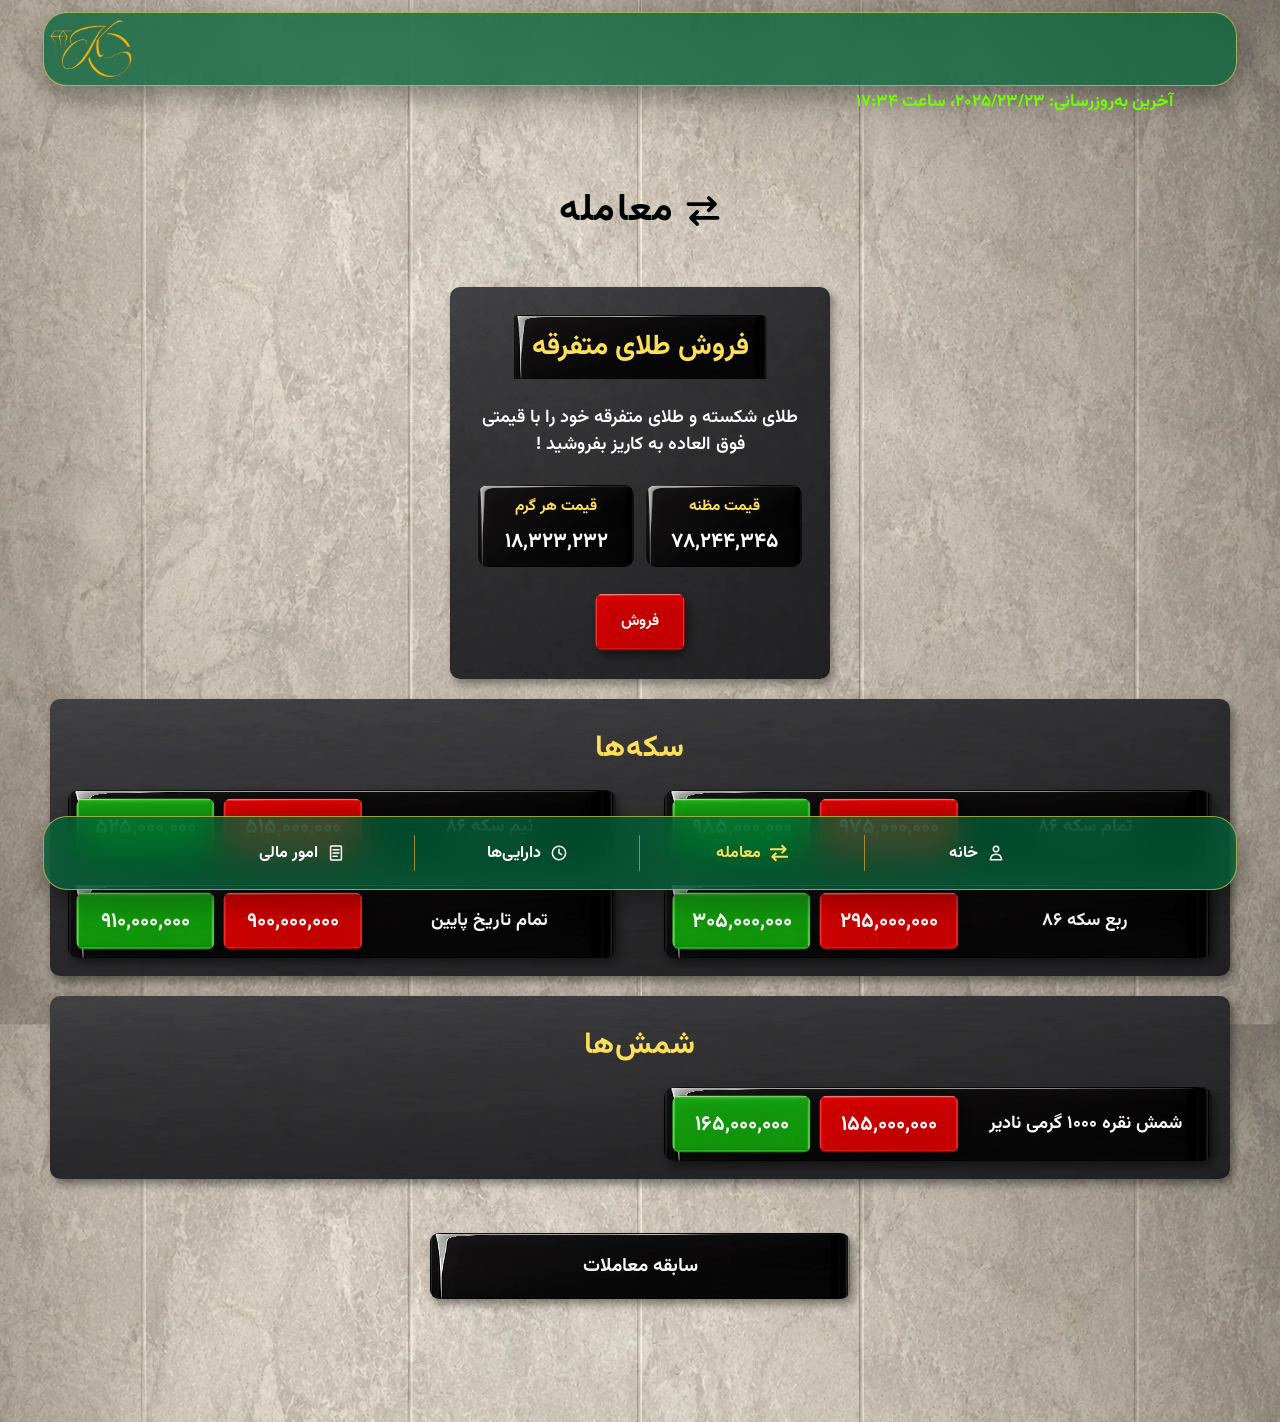
==== commit 81f4661c: "pretty good" ====
--- a/index.html
+++ b/index.html
@@ -33,9 +33,9 @@
 <!-- Shared tiled panel: div-tile-background.png paints above
                  the translucent black underlay defined in style.css. -->
 <section aria-labelledby="info-card-title" class="info-card">
-<h1 class="info-card-title" id="info-card-title">بازار فعلی طلا</h1>
+<h1 class="info-card-title" id="info-card-title">فروش طلای متفرقه</h1>
 <p class="info-card-description">
-                    پیش از ادامه فروش، قیمت فعلی مظنه و هر گرم طلا را بررسی کنید.
+                    طلای شکسته و طلای متفرقه خود را با قیمتی فوق العاده به کاریز بفروشید !
                 </p>
 <div class="info-card-metrics">
 <div class="info-card-metric">
@@ -47,7 +47,7 @@
 <strong class="info-card-metric-value">۱۸,۳۲۳,۲۳۲</strong>
 </div>
 </div>
-<button class="product-price product-price--sell info-card-sell" data-trade-input-mode="amount" data-trade-item="Gold" data-trade-operation="sell" data-trade-unit-price="18323232" type="button">فروش</button>
+<button class="product-price product-price--sell info-card-sell" data-trade-input-mode="amount" data-trade-item="طلای متفرقه" data-trade-operation="sell" data-trade-unit-price="18323232" type="button">فروش</button>
 </section>
 <!-- Categories have no visible panel, border, or background. -->
 <section aria-labelledby="coins-title" class="product-category">
@@ -56,24 +56,24 @@
 </div>
 <div class="products">
 <article class="product">
-<div class="product-name">سکه طلای تمام</div>
-<button class="product-price product-price--sell" data-trade-input-mode="quantity" data-trade-item="سکه طلای تمام" data-trade-operation="sell" data-trade-unit-price="5829000" type="button">۵,۸۲۹,۰۰۰</button>
-<button class="product-price product-price--buy" data-trade-input-mode="quantity" data-trade-item="سکه طلای تمام" data-trade-operation="buy" data-trade-unit-price="5872000" type="button">۵,۸۷۲,۰۰۰</button>
+<div class="product-name">تمام سکه ۸۶</div>
+<button class="product-price product-price--sell" data-trade-input-mode="quantity" data-trade-item="تمام سکه ۸۶" data-trade-operation="sell" data-trade-unit-price="975000000" type="button">۹۷۵,۰۰۰,۰۰۰</button>
+<button class="product-price product-price--buy" data-trade-input-mode="quantity" data-trade-item="تمام سکه ۸۶" data-trade-operation="buy" data-trade-unit-price="985000000" type="button">۹۸۵,۰۰۰,۰۰۰</button>
 </article>
 <article class="product">
-<div class="product-name">نیم‌سکه طلا</div>
-<button class="product-price product-price--sell" data-trade-input-mode="quantity" data-trade-item="نیم‌سکه طلا" data-trade-operation="sell" data-trade-unit-price="2914000" type="button">۲,۹۱۴,۰۰۰</button>
-<button class="product-price product-price--buy" data-trade-input-mode="quantity" data-trade-item="نیم‌سکه طلا" data-trade-operation="buy" data-trade-unit-price="2953000" type="button">۲,۹۵۳,۰۰۰</button>
+<div class="product-name">نیم سکه ۸۶</div>
+<button class="product-price product-price--sell" data-trade-input-mode="quantity" data-trade-item="نیم سکه ۸۶" data-trade-operation="sell" data-trade-unit-price="515000000" type="button">۵۱۵,۰۰۰,۰۰۰</button>
+<button class="product-price product-price--buy" data-trade-input-mode="quantity" data-trade-item="نیم سکه ۸۶" data-trade-operation="buy" data-trade-unit-price="525000000" type="button">۵۲۵,۰۰۰,۰۰۰</button>
 </article>
 <article class="product">
-<div class="product-name">ربع‌سکه طلا</div>
-<button class="product-price product-price--sell" data-trade-input-mode="quantity" data-trade-item="ربع‌سکه طلا" data-trade-operation="sell" data-trade-unit-price="1457000" type="button">۱,۴۵۷,۰۰۰</button>
-<button class="product-price product-price--buy" data-trade-input-mode="quantity" data-trade-item="ربع‌سکه طلا" data-trade-operation="buy" data-trade-unit-price="1476000" type="button">۱,۴۷۶,۰۰۰</button>
+<div class="product-name">ربع سکه ۸۶</div>
+<button class="product-price product-price--sell" data-trade-input-mode="quantity" data-trade-item="ربع سکه ۸۶" data-trade-operation="sell" data-trade-unit-price="295000000" type="button">۲۹۵,۰۰۰,۰۰۰</button>
+<button class="product-price product-price--buy" data-trade-input-mode="quantity" data-trade-item="ربع سکه ۸۶" data-trade-operation="buy" data-trade-unit-price="305000000" type="button">۳۰۵,۰۰۰,۰۰۰</button>
 </article>
 <article class="product">
-<div class="product-name">سکه طلای یک‌گرمی</div>
-<button class="product-price product-price--sell" data-trade-input-mode="quantity" data-trade-item="سکه طلای یک‌گرمی" data-trade-operation="sell" data-trade-unit-price="5835000" type="button">۵,۸۳۵,۰۰۰</button>
-<button class="product-price product-price--buy" data-trade-input-mode="quantity" data-trade-item="سکه طلای یک‌گرمی" data-trade-operation="buy" data-trade-unit-price="5878000" type="button">۵,۸۷۸,۰۰۰</button>
+<div class="product-name">تمام تاریخ پایین</div>
+<button class="product-price product-price--sell" data-trade-input-mode="quantity" data-trade-item="تمام تاریخ پایین" data-trade-operation="sell" data-trade-unit-price="900000000" type="button">۹۰۰,۰۰۰,۰۰۰</button>
+<button class="product-price product-price--buy" data-trade-input-mode="quantity" data-trade-item="تمام تاریخ پایین" data-trade-operation="buy" data-trade-unit-price="910000000" type="button">۹۱۰,۰۰۰,۰۰۰</button>
 </article>
 </div>
 </section>
@@ -83,24 +83,9 @@
 </div>
 <div class="products">
 <article class="product">
-<div class="product-name">شمش طلای ۱ گرمی</div>
-<button class="product-price product-price--sell" data-trade-input-mode="quantity" data-trade-item="شمش طلای ۱ گرمی" data-trade-operation="sell" data-trade-unit-price="6120000" type="button">۶,۱۲۰,۰۰۰</button>
-<button class="product-price product-price--buy" data-trade-input-mode="quantity" data-trade-item="شمش طلای ۱ گرمی" data-trade-operation="buy" data-trade-unit-price="6165000" type="button">۶,۱۶۵,۰۰۰</button>
-</article>
-<article class="product">
-<div class="product-name">شمش طلای ۵ گرمی</div>
-<button class="product-price product-price--sell" data-trade-input-mode="quantity" data-trade-item="شمش طلای ۵ گرمی" data-trade-operation="sell" data-trade-unit-price="30510000" type="button">۳۰,۵۱۰,۰۰۰</button>
-<button class="product-price product-price--buy" data-trade-input-mode="quantity" data-trade-item="شمش طلای ۵ گرمی" data-trade-operation="buy" data-trade-unit-price="30735000" type="button">۳۰,۷۳۵,۰۰۰</button>
-</article>
-<article class="product">
-<div class="product-name">شمش طلای ۱۰ گرمی</div>
-<button class="product-price product-price--sell" data-trade-input-mode="quantity" data-trade-item="شمش طلای ۱۰ گرمی" data-trade-operation="sell" data-trade-unit-price="60980000" type="button">۶۰,۹۸۰,۰۰۰</button>
-<button class="product-price product-price--buy" data-trade-input-mode="quantity" data-trade-item="شمش طلای ۱۰ گرمی" data-trade-operation="buy" data-trade-unit-price="61430000" type="button">۶۱,۴۳۰,۰۰۰</button>
-</article>
-<article class="product">
-<div class="product-name product-name--silver">شمش نقره ۲۰ گرمی</div>
-<button class="product-price product-price--sell" data-trade-input-mode="quantity" data-trade-item="شمش نقره ۲۰ گرمی" data-trade-operation="sell" data-trade-unit-price="7420000" type="button">۷,۴۲۰,۰۰۰</button>
-<button class="product-price product-price--buy" data-trade-input-mode="quantity" data-trade-item="شمش نقره ۲۰ گرمی" data-trade-operation="buy" data-trade-unit-price="7510000" type="button">۷,۵۱۰,۰۰۰</button>
+<div class="product-name product-name--silver">شمش نقره ۱۰۰۰ گرمی نادیر</div>
+<button class="product-price product-price--sell" data-trade-input-mode="quantity" data-trade-item="شمش نقره ۱۰۰۰ گرمی نادیر" data-trade-operation="sell" data-trade-unit-price="155000000" type="button">۱۵۵,۰۰۰,۰۰۰</button>
+<button class="product-price product-price--buy" data-trade-input-mode="quantity" data-trade-item="شمش نقره ۱۰۰۰ گرمی نادیر" data-trade-operation="buy" data-trade-unit-price="165000000" type="button">۱۶۵,۰۰۰,۰۰۰</button>
 </article>
 </div>
 </section>
@@ -141,7 +126,7 @@
 <p class="trade-modal-unit-price">قیمت واحد: <span data-trade-unit-price=""></span></p>
 <label class="trade-modal-field">
 <span data-trade-input-label="">تعداد</span>
-<input data-trade-input="" min="0.01" step="0.01" type="number" value="1"/>
+<input data-trade-input="" min="0.01" step="0.01" type="number"/>
 </label>
 <div class="trade-modal-total">
 <span>قیمت نهایی</span>
--- a/style.css
+++ b/style.css
@@ -1,3 +1,5 @@
+@import url("https://fonts.googleapis.com/css2?family=Vazirmatn:wght@300;400;500;600;700;800&display=swap");
+
 /* ============================================================
 MAIN SETTINGS
 Every knob you will ever want to turn lives in this block.
@@ -15,9 +17,9 @@
     The header, the sticky footer, and any future content all
     respect this padding. Set a side to 0 and things will touch
     that edge. */
-    --pad-top: 25px;
+    --pad-top: 12px;
     --pad-right: 25px;
-    --pad-bottom: 18px;
+    --pad-bottom: 10px;
     --pad-left: 25px;
 
     /* ---- Header ---- */
@@ -42,12 +44,13 @@
     --announcement-right: 18px;
     --announcement-color: 255, 211, 92;
     --announcement-font-size: 18px;
-    --announcement-duration: 18s;
-    --announcement-vertical-offset: -3px;
+    --announcement-duration: 26s;
+    --announcement-vertical-offset: 0px;
 
     /* Width of the invisible fade where the message approaches the
     logo. This is an alpha mask, not a colored shadow. */
     --announcement-logo-fade-width: 46px;
+    --announcement-edge-fade-width: 46px;
 
     /* ---- Product layout ---- */
     /* Products are arranged two per row. Product-column-gap controls
@@ -77,7 +80,7 @@
     --home-tint-color: 20, 34, 45;
     --home-tint-strength: 0;
     --home-content-max-width: 1000px;
-    --home-section-gap: 28px;
+    --home-section-gap: 44px;
     --home-card-min-width: 420px;
     --home-card-max-width: 100%;
     --home-actions-max-width: 760px;
@@ -139,12 +142,12 @@
     --trade-section-padding: 18px;
     --trade-title-padding-y: 8px;
     --trade-title-padding-x: 14px;
-    --trade-info-card-padding: 18px;
+    --trade-info-card-padding: 28px;
     --trade-info-card-gap: 18px;
     --trade-info-metric-padding: 9px;
     --trade-piece-padding-x: 4px;
     --mobile-trade-section-padding: 4px;
-    --mobile-trade-info-card-padding: 12px;
+    --mobile-trade-info-card-padding: 18px;
     --mobile-trade-info-metric-padding: 7px;
     --mobile-trade-piece-padding-x: 2px;
 
@@ -161,12 +164,13 @@
     --mobile-product-piece-max-height: 46px;
     /* ---- Finance action groups ---- */
     --finance-actions-max-width: 900px;
-    --finance-section-gap: 24px;
+    --finance-section-gap: 44px;
     --finance-section-padding: 24px;
     --finance-button-gap: 14px;
     --finance-button-min-height: 64px;
     --finance-button-font-size: 16px;
     --finance-mobile-section-padding: 12px;
+    --finance-mobile-section-gap: 24px;
     --finance-mobile-button-gap: 10px;
     /* ---- Per-product adaptive layout ---- */
     --product-shell-image: url("assets/xhome-page-div-background.png");
@@ -197,16 +201,28 @@
     --home-account-column-gap: 16px;
     --home-account-row-gap: 14px;
     --home-account-item-max-width: 160px;
-    --last-update-font-size: 12px;
+    --last-update-font-size: 17px;
     --last-update-padding-y: 6px;
     --last-update-padding-x: 10px;
     --last-update-offset: 7px;
     --last-update-reserved-space: 38px;
+    --last-update-right-offset: 64px;
+    --trade-last-update-reserved-space: 48px;
+    --trade-last-update-top-offset: 8px;
     --product-row-gap-compact: 20px;
     --mobile-product-row-gap-compact: 14px;
     --trade-info-card-expanded-gap: 26px;
     --mobile-trade-info-card-expanded-gap: 20px;
+    --trade-category-gap: 20px;
+    --mobile-trade-category-gap: 10px;
+    --trade-info-card-bottom-margin: 20px;
+    --mobile-trade-info-card-bottom-margin: 10px;
+    --trade-category-title-bottom-gap: 10px;
+    --mobile-trade-category-title-bottom-gap: 6px;
     --possessions-table-max-width: 900px;
+    --possessions-table-min-width: 360px;
+    --possessions-table-cell-padding-y: 8px;
+    --possessions-table-cell-padding-x: 10px;
     --home-card-text: 248, 248, 248;
     --home-card-heading: 239, 194, 82;
     --home-map-height: 240px;
@@ -217,7 +233,7 @@
     Positive vertical values move only the Home logo downward. */
     --home-logo-height: 60px;
     --home-logo-left-offset: 6px;
-    --home-logo-vertical-offset: 5px;
+    --home-logo-vertical-offset: 0px;
 
     /* Home-only navigation, announcement, and expand-icon colors. */
     --home-footer-nav-default: 190, 194, 200;
@@ -378,6 +394,9 @@
     --back-button-color: 255, 255, 255;
     --back-button-hover-color: 255, 202, 65;
     --back-button-hover-duration: 220ms;
+    --back-button-top-offset: -14px;
+    --back-button-size: 44px;
+    --back-button-font-size: 40px;
 
     /* ---- Content-opening shadow ---- */
     /* These values control the inward shadow cast by the fixed
@@ -411,9 +430,9 @@
        The breakpoint itself is the 720px media query near the end
        of this file. Every mobile measurement is centralized here.
        ======================================================== */
-    --mobile-pad-top: 10px;
+    --mobile-pad-top: 6px;
     --mobile-pad-right: 4px;
-    --mobile-pad-bottom: 10px;
+    --mobile-pad-bottom: 6px;
     --mobile-pad-left: 4px;
     --mobile-side-width: 46px;
     --mobile-top-frame-height: 70px;
@@ -426,6 +445,10 @@
     --mobile-announcement-left: 66px;
     --mobile-announcement-right: 8px;
     --mobile-announcement-font-size: 12px;
+    --mobile-announcement-duration: 22s;
+    --mobile-announcement-vertical-offset: 0px;
+    --mobile-logo-vertical-offset: 0px;
+    --mobile-home-logo-vertical-offset: 0px;
     --mobile-home-glass-side-inset: 2px;
 
     --mobile-footer-horizontal-padding: 3px;
@@ -446,6 +469,13 @@
 
     --mobile-info-card-padding: 18px;
     --mobile-info-card-gap: 16px;
+    --mobile-last-update-font-size: 13px;
+    --mobile-last-update-right-offset: 24px;
+    --mobile-trade-last-update-reserved-space: 36px;
+    --mobile-trade-last-update-top-offset: 6px;
+    --mobile-possessions-table-min-width: 320px;
+    --mobile-possessions-table-cell-padding-y: 6px;
+    --mobile-possessions-table-cell-padding-x: 8px;
     --mobile-info-title-size: 22px;
     --mobile-info-description-size: 13px;
     --mobile-info-metric-label-size: 11px;
@@ -850,12 +880,13 @@
     pointer-events: none;
 }
 
-/* Padding places the message just beyond the right side of its
-private territory. The animation then carries it fully to the left. */
+/* Padding places the message just beyond the left side of its
+private territory. The animation then carries it fully to the right. */
 .header-announcement-text {
     display: inline-block;
     min-width: max-content;
-    padding-left: 100%;
+    padding-left: 0;
+    padding-right: 100%;
     animation: header-announcement-scroll
         var(--announcement-duration)
         linear
@@ -868,7 +899,7 @@
     }
 
     to {
-        transform: translateX(-100%);
+        transform: translateX(100%);
     }
 }
 
@@ -942,7 +973,7 @@
 .footer-nav-link + .footer-nav-link::before {
     content: "";
     position: absolute;
-    left: 0;
+    right: 0;
     top: 20%;
     bottom: 20%;
     width: 1px;
@@ -1633,12 +1664,15 @@
     min-width: 940px;
     border-collapse: collapse;
     color: rgba(var(--history-table-text), 1);
-    text-align: left;
+    direction: rtl;
+    text-align: right;
 }
 
 .trade-history-table th,
 .trade-history-table td {
     padding: 14px 16px;
+    direction: rtl;
+    text-align: right;
     white-space: nowrap;
 }
 
@@ -2002,7 +2036,6 @@
         --home-card-padding: 20px;
     }
 }
-
 
 /* ============================================================
 V10 TARGETED OVERRIDES
@@ -2494,6 +2527,11 @@
     color: #ffffff;
     background-color: rgba(0, 0, 0, 0.78);
     font: 700 19px Arial, Helvetica, sans-serif;
+}
+
+.trade-modal-field input::placeholder {
+    color: rgba(255, 255, 255, 0.58);
+    opacity: 1;
 }
 
 .trade-modal-total {
@@ -2768,9 +2806,13 @@
         --footer-height: var(--mobile-footer-height);
         --logo-height: var(--mobile-logo-height);
         --home-logo-height: var(--mobile-home-logo-height);
+        --logo-vertical-offset: var(--mobile-logo-vertical-offset);
+        --home-logo-vertical-offset: var(--mobile-home-logo-vertical-offset);
         --announcement-left: var(--mobile-announcement-left);
         --announcement-right: var(--mobile-announcement-right);
         --announcement-font-size: var(--mobile-announcement-font-size);
+        --announcement-duration: var(--mobile-announcement-duration);
+        --announcement-vertical-offset: var(--mobile-announcement-vertical-offset);
         --home-glass-side-inset: var(--mobile-home-glass-side-inset);
 
         --footer-nav-icon-size: var(--mobile-footer-nav-icon-size);
@@ -3675,7 +3717,7 @@
 @media (max-width: 720px) {
     .finance-actions {
         width: 100%;
-        gap: var(--finance-mobile-button-gap);
+        gap: var(--finance-mobile-section-gap);
     }
 
     .finance-action-section {
@@ -4185,7 +4227,7 @@
     padding-top: calc(
         var(--header-height)
         + var(--pad-top)
-        + 27px
+        + var(--trade-last-update-reserved-space)
     );
 }
 
@@ -4194,9 +4236,13 @@
     top: calc(
         var(--pad-top)
         + var(--header-height)
-        + 8px
+        + var(--trade-last-update-top-offset)
     );
-    right: calc(var(--pad-right) + var(--home-glass-side-inset));
+    right: calc(
+        var(--pad-right)
+        + var(--home-glass-side-inset)
+        + var(--last-update-right-offset)
+    );
     padding: 0;
     color: #ffffff;
     background: transparent;
@@ -4229,14 +4275,218 @@
         padding-top: calc(
             var(--header-height)
             + var(--pad-top)
-            + 23px
+            + var(--mobile-trade-last-update-reserved-space)
         );
     }
 
     body.trade-page .last-update-indicator {
-        top: calc(var(--pad-top) + var(--header-height) + 6px);
-        right: calc(var(--pad-right) + var(--mobile-home-glass-side-inset));
+        top: calc(
+            var(--pad-top)
+            + var(--header-height)
+            + var(--mobile-trade-last-update-top-offset)
+        );
+        right: calc(
+            var(--pad-right)
+            + var(--mobile-home-glass-side-inset)
+            + var(--mobile-last-update-right-offset)
+        );
         padding: 0;
-        font-size: 10px;
-    }
-}
+        font-size: var(--mobile-last-update-font-size);
+    }
+}
+
+/* Final visual overrides for the Persian interface. */
+body,
+body *,
+button,
+input,
+select,
+textarea {
+    font-family: "Vazirmatn", Tahoma, Arial, sans-serif !important;
+}
+
+table,
+.trade-history-table {
+    direction: rtl;
+}
+
+table th,
+table td,
+.trade-history-table th,
+.trade-history-table td {
+    direction: rtl;
+    text-align: right;
+}
+
+body.possessions-page .possessions-table-panel {
+    width: fit-content;
+    max-width: 100%;
+}
+
+body.possessions-page .possessions-table-scroll {
+    width: fit-content;
+    max-width: 100%;
+    overflow-x: auto;
+}
+
+body.possessions-page .possessions-table {
+    width: max-content;
+    min-width: var(--possessions-table-min-width);
+    max-width: none;
+    table-layout: auto;
+}
+
+body.possessions-page .possessions-table th,
+body.possessions-page .possessions-table td {
+    direction: rtl;
+    text-align: right;
+    padding:
+        var(--possessions-table-cell-padding-y)
+        var(--possessions-table-cell-padding-x);
+    white-space: nowrap;
+}
+
+body.possessions-page .possessions-status--owe-us {
+    color: #ff4d5e;
+}
+
+body.possessions-page .possessions-status--we-owe {
+    color: #49e681;
+}
+
+body.trade-page .product-category + .product-category {
+    margin-top: var(--trade-category-gap);
+}
+
+body.trade-page .info-card {
+    margin-bottom: var(--trade-info-card-bottom-margin);
+}
+
+body.trade-page .category-title-row {
+    margin-bottom: var(--trade-category-title-bottom-gap);
+}
+
+body.trade-page .last-update-indicator {
+    color: #6fff00;
+    -webkit-text-stroke: 0px #ffffff;
+    text-shadow: none;
+}
+
+.header-announcement {
+    pointer-events: auto;
+    cursor: pointer;
+    -webkit-mask-image: linear-gradient(
+        to right,
+        transparent 0,
+        #000 var(--announcement-edge-fade-width),
+        #000 calc(100% - var(--announcement-edge-fade-width)),
+        transparent 100%
+    );
+    mask-image: linear-gradient(
+        to right,
+        transparent 0,
+        #000 var(--announcement-edge-fade-width),
+        #000 calc(100% - var(--announcement-edge-fade-width)),
+        transparent 100%
+    );
+}
+
+.header-announcement-tooltip {
+    position: fixed;
+    display: none;
+    width: min(420px, calc(100vw - 24px));
+    box-sizing: border-box;
+    padding: 18px 44px 18px 18px;
+    z-index: 20;
+    direction: rtl;
+    color: #171717;
+    background: rgba(255, 255, 255, 0.94);
+    border: 1px solid rgba(255, 255, 255, 0.98);
+    border-radius: 14px;
+    box-shadow: 0 12px 30px rgba(0, 0, 0, 0.32);
+    -webkit-backdrop-filter: blur(18px) saturate(125%);
+    backdrop-filter: blur(18px) saturate(125%);
+    font-size: 15px;
+    font-weight: 600;
+    line-height: 1.8;
+    text-align: right;
+}
+
+.header-announcement-tooltip.is-visible {
+    display: block;
+}
+
+.header-announcement-tooltip-message {
+    display: block;
+    margin: 0;
+}
+
+.header-announcement-tooltip-close {
+    position: absolute;
+    top: 7px;
+    left: 9px;
+    width: 28px;
+    height: 28px;
+    padding: 0;
+    color: #202020;
+    background: rgba(0, 0, 0, 0.08);
+    border: 0;
+    border-radius: 50%;
+    font: 700 20px/1 Arial, sans-serif !important;
+    cursor: pointer;
+}
+
+.header-announcement-tooltip-close:hover,
+.header-announcement-tooltip-close:focus-visible {
+    color: #ffffff;
+    background: #202020;
+}
+
+.history-back-link {
+    position: absolute;
+    top: var(--back-button-top-offset);
+    left: 0;
+    right: auto;
+    width: var(--back-button-size);
+    height: var(--back-button-size);
+    margin: 0;
+    display: flex;
+    align-items: center;
+    justify-content: center;
+    direction: ltr;
+    font-family: Arial, sans-serif !important;
+    font-size: var(--back-button-font-size);
+    font-weight: 900;
+    line-height: 1;
+}
+
+@media (max-width: 720px) {
+    :root {
+        --possessions-table-min-width: var(--mobile-possessions-table-min-width);
+    }
+
+    body.home-page .home-account-card .home-info-grid {
+        grid-template-columns: repeat(2, minmax(0, 1fr));
+        column-gap: var(--home-account-column-gap);
+        row-gap: var(--home-account-row-gap);
+    }
+
+    body.trade-page .product-category + .product-category {
+        margin-top: var(--mobile-trade-category-gap);
+    }
+
+    body.trade-page .info-card {
+        margin-bottom: var(--mobile-trade-info-card-bottom-margin);
+    }
+
+    body.trade-page .category-title-row {
+        margin-bottom: var(--mobile-trade-category-title-bottom-gap);
+    }
+
+    body.possessions-page .possessions-table th,
+    body.possessions-page .possessions-table td {
+        padding:
+            var(--mobile-possessions-table-cell-padding-y)
+            var(--mobile-possessions-table-cell-padding-x);
+    }
+}
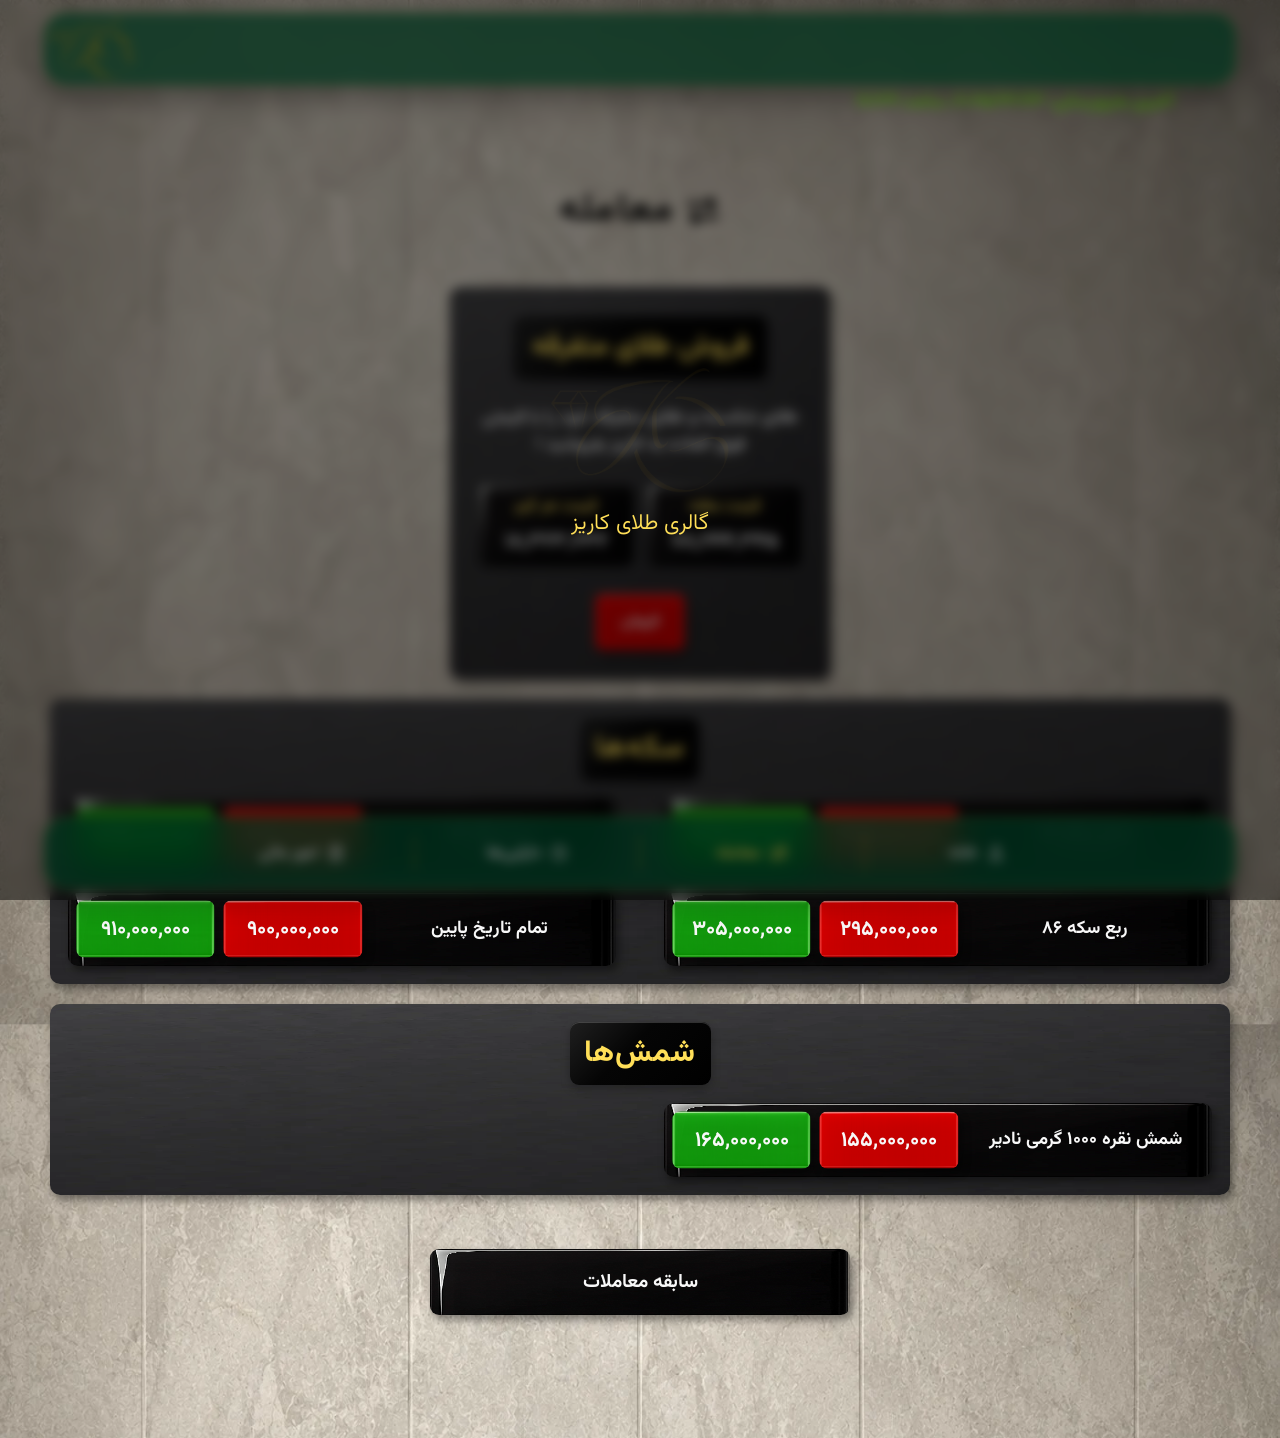
==== commit 3e50efbc: "good store" ====
--- a/index.html
+++ b/index.html
@@ -8,7 +8,7 @@
 <link href="style.css" rel="stylesheet"/>
 <script defer="" src="app.js"></script>
 </head>
-<body class="unified-home-theme trade-page" data-loading-duration="5000" data-trade-confirm-duration="5000" data-trade-modal-loading-duration="3000">
+<body class="unified-home-theme trade-page" data-loading-duration="3000" data-trade-confirm-duration="5000" data-trade-modal-loading-duration="3000">
 <!-- LAYER 3: the decorative frame.
          Pure decoration: aria-hidden tells screen readers to skip it,
          and pointer-events:none in the CSS lets clicks pass through it. -->
--- a/style.css
+++ b/style.css
@@ -217,8 +217,8 @@
     --mobile-trade-category-gap: 10px;
     --trade-info-card-bottom-margin: 20px;
     --mobile-trade-info-card-bottom-margin: 10px;
-    --trade-category-title-bottom-gap: 10px;
-    --mobile-trade-category-title-bottom-gap: 6px;
+    --trade-category-title-bottom-gap: 18px;
+    --mobile-trade-category-title-bottom-gap: 10px;
     --possessions-table-max-width: 900px;
     --possessions-table-min-width: 360px;
     --possessions-table-cell-padding-y: 8px;
@@ -4366,6 +4366,38 @@
     margin-bottom: var(--trade-category-title-bottom-gap);
 }
 
+body.unified-home-theme .finance-action-heading {
+    color: rgba(var(--unified-heading-color), 1);
+    background-color: rgba(
+        var(--tile-panel-underlay-color),
+        var(--tile-panel-underlay-strength)
+    );
+    background-image: var(--unified-action-image);
+    background-repeat: no-repeat;
+    background-position: center;
+    background-size: 100% 100%;
+}
+
+/* Experimental flat section-title treatment: keep the title shapes,
+   but replace their artwork with solid black. */
+body.unified-home-theme .category-title,
+body.unified-home-theme .home-card-title,
+body.unified-home-theme .home-details-title,
+body.unified-home-theme .finance-action-heading,
+body.trade-page .info-card-title {
+    background-image: linear-gradient(
+        135deg,
+        rgba(255, 255, 255, 0.12),
+        rgba(255, 255, 255, 0.02) 42%,
+        rgba(0, 0, 0, 0.18)
+    );
+    background-color: #000000;
+    border-radius: var(--unified-product-radius);
+    box-shadow:
+        inset 0 1px 0 rgba(255, 255, 255, 0.18),
+        0 4px 10px rgba(0, 0, 0, 0.28);
+}
+
 body.trade-page .last-update-indicator {
     color: #6fff00;
     -webkit-text-stroke: 0px #ffffff;
